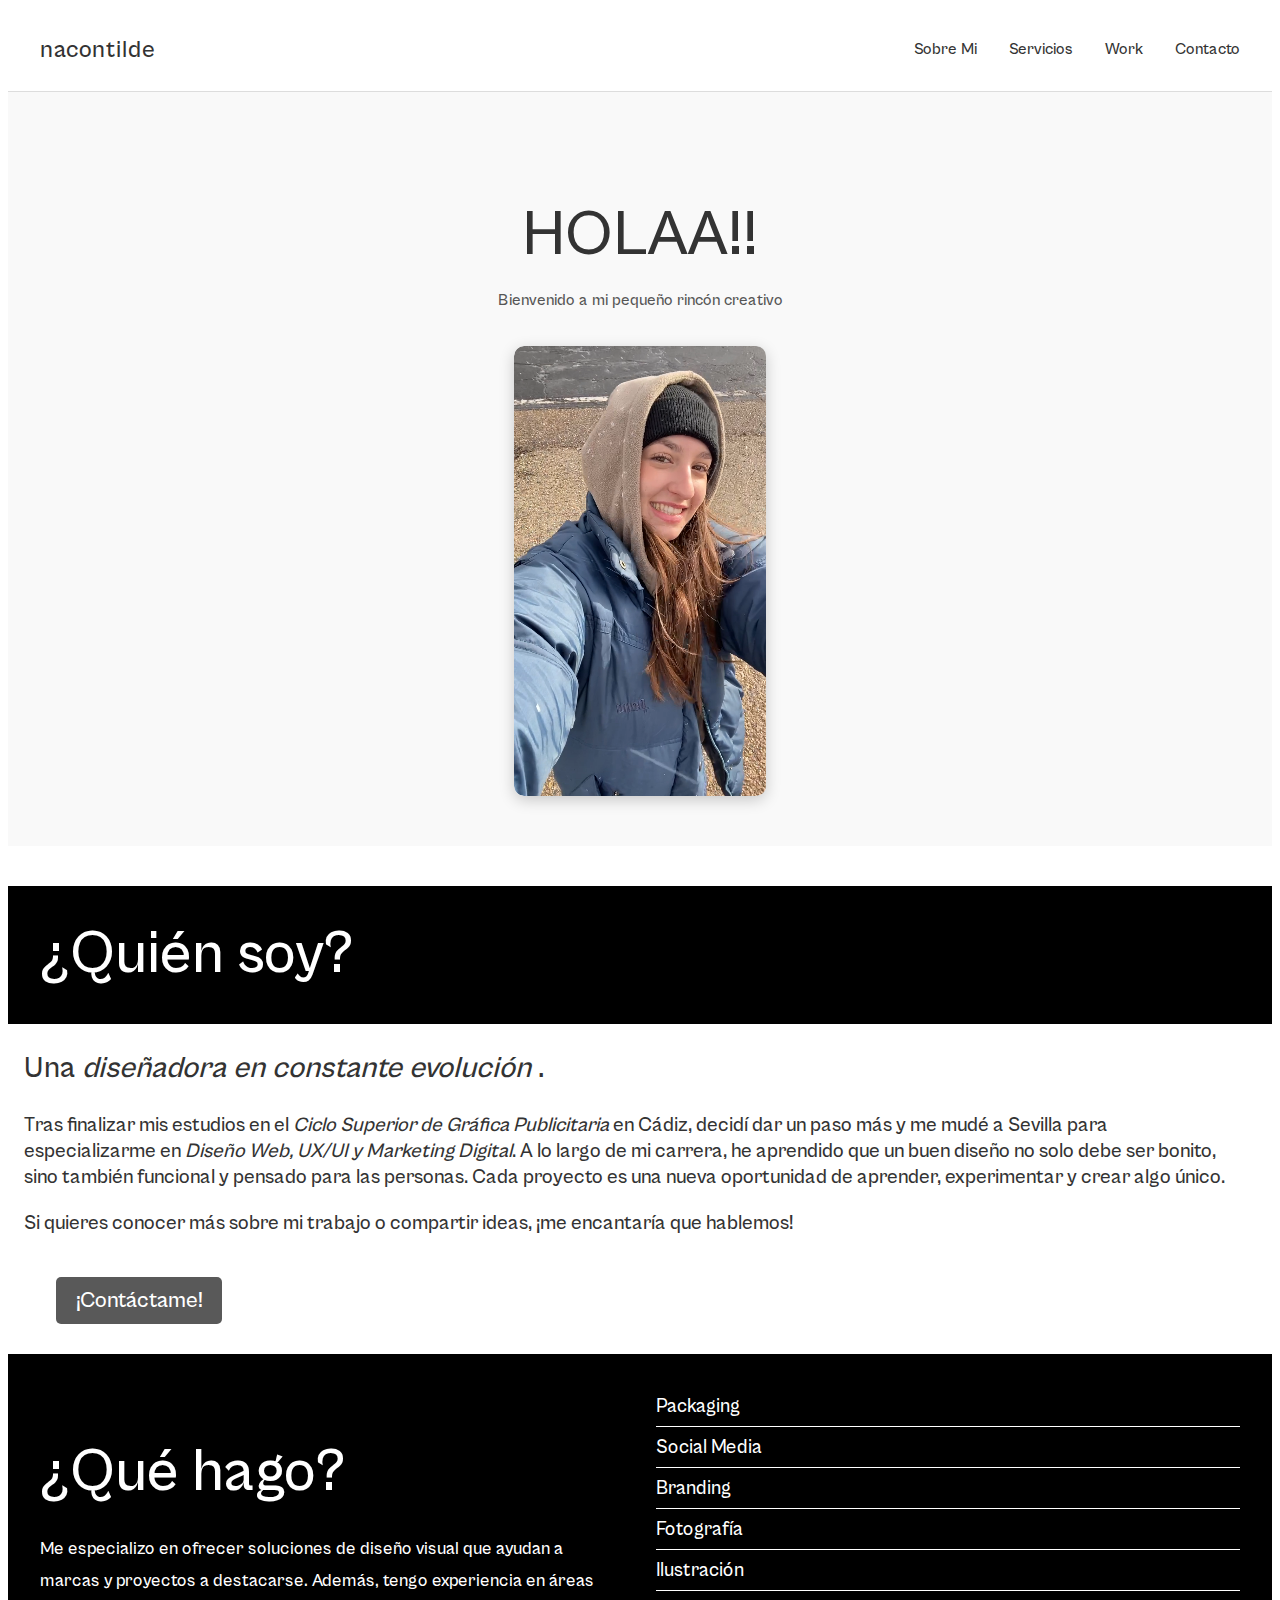
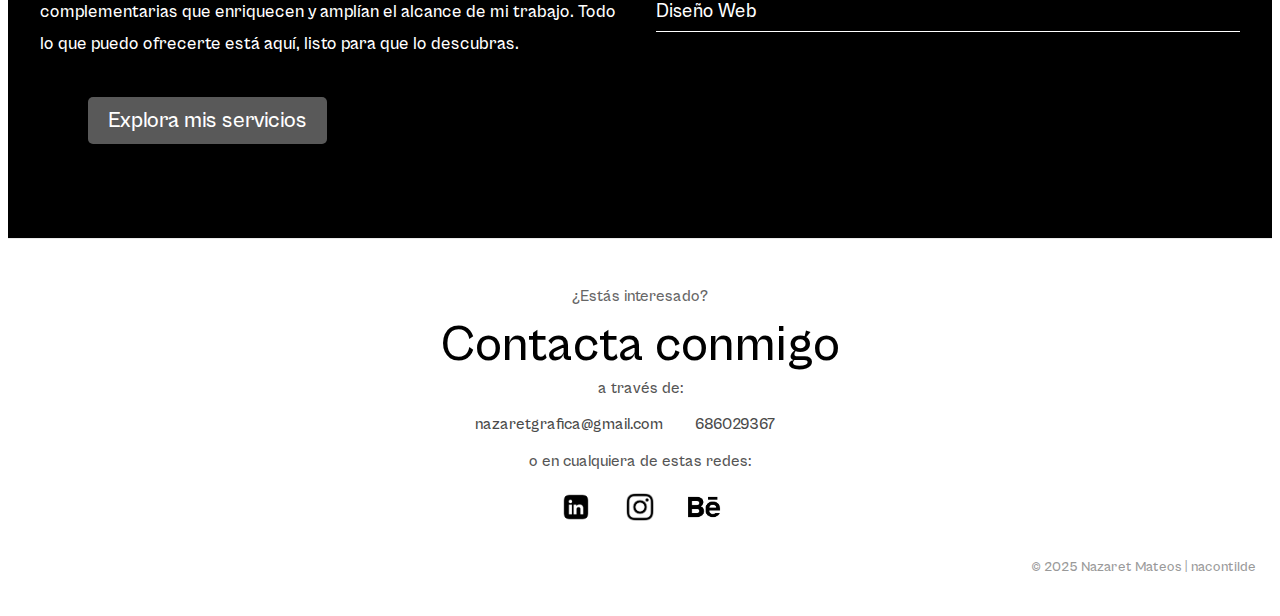
==== Portfolio/About.html @ 20e530ae "guardar" ====
<!DOCTYPE html>
<html lang="en">

<head>
  <meta charset="UTF-8">
  <meta name="viewport" content="width=device-width, initial-scale=1.0">
  <title>Porfolio</title>
  <script defer src="portfolio.js"></script>
  <link rel="stylesheet" href="portfolio.css">
</head>

<body>
  <!-- HEADER -->
  <header class="header">
    <div class="header__container">

      <div class="header__logo-container">
        <a href="index.html" class="header__logo">nacontilde</a>
      </div>


      <nav class="header__nav">
        <ul class="header__menu">
          <li class="header__menu-item"><a href="About.html" class="header__menu-link">Sobre Mi</a></li>


          <li class="header__menu-item header__menu-item--dropdown">
            <a href="Servicios.html" class="header__menu-link">Servicios</a>
            <ul class="header__submenu">
              <li class="header__submenu-item"><a href="Fotografia.html" class="header__submenu-link">Fotografía</a>
              </li>
              <li class="header__submenu-item"><a href="Packaging.html" class="header__submenu-link">Packaging</a></li>
              <li class="header__submenu-item"><a href="SM.html" class="header__submenu-link">Social
                  Media</a></li>
              <li class="header__submenu-item"><a href="Branding.html" class="header__submenu-link">Branding</a></li>
            </ul>
          </li>

          <li class="header__menu-item"><a href="Work.html" class="header__menu-link">Work</a></li>
          <li class="header__menu-item"><a href="Contacto.html" class="header__menu-link">Contacto</a></li>
        </ul>
      </nav>
    </div>
  </header>


  <!--CUERPO-->
  <section class="about-me">
    <div class="about-me__content">
      <h2 class="about-me__title">HOLAA!!</h2>
      <p class="about-me__description">
        Bienvenido a mi pequeño rincón creativo
      </p>
    </div>
    <div class="about-me__video">
      <video class="about-me__video-element" autoplay muted loop playsinline>
        <source src="nazaret.mp4" type="video/mp4">
      </video>
    </div>
  </section>
  



  <section class="about">
    <h1 class="about__title">¿Quién soy?</h1>
    <h2 class="about__subtitle">Una <i>diseñadora en constante evolución</i> .</h2>
    <p class="about__text"> Tras finalizar mis estudios en el <i>Ciclo Superior de Gráfica Publicitaria</i> en Cádiz, decidí dar un paso más y me mudé a Sevilla para especializarme en <i>Diseño Web, UX/UI y Marketing Digital</i>.  A lo largo de mi carrera, he aprendido que un buen diseño no solo debe ser bonito, sino también funcional y pensado para las personas. Cada proyecto es una nueva oportunidad de aprender, experimentar y crear algo único. </p>
    <p class="about__text"> Si quieres conocer más sobre mi trabajo o compartir ideas, ¡me encantaría que hablemos!</p>
     <!-- Botón real -->
     <button class="contacto-boton" onclick="window.location.href='Contacto.html'">¡Contáctame!</button>
</section>


<section class="what-i-do">
  <div class="what-i-do__content">
    <h2 class="what-i-do__title"> ¿Qué hago?</h2>
    <div class="what-i-do__description">
      <p class="what-i-do__text">
        Me especializo en ofrecer soluciones de diseño visual que ayudan a marcas y proyectos a destacarse. Además, tengo experiencia en áreas complementarias que enriquecen y amplían el alcance de mi trabajo. Todo lo que puedo ofrecerte está aquí, listo para que lo descubras.
      </p>
      <!-- Botón real -->
     <button class="contacto-boton" onclick="window.location.href='Servicios.html'">Explora mis servicios</button>
    </div>
  </div>
  <div class="what-i-do__list">
    <ul class="what-i-do__items">
      <li class="what-i-do__item">Packaging</li>
      <li class="what-i-do__item">Social Media</li>
      <li class="what-i-do__item">Branding</li>
      <li class="what-i-do__item">Fotografía</li>
      <li class="what-i-do__item">Ilustración</li>
      <li class="what-i-do__item">Diseño Web</li>
    </ul>
  </div>
</section>



  <!--FOOTER-->
  <footer class="footer">
    <div class="footer__contenido">
      <p class="footer__intro">¿Estás interesado?</p>
      <h2 class="footer__title">Contacta conmigo</h2>
      <p class="footer__text"> a través de:</p>
      <div class="footer__contacto">
        <a href="mailto:nazaretgrafica@gmail.com" class="footer__link">nazaretgrafica@gmail.com</a>
        <p class="footer__link">686029367</p>
      </div>
      <p class="footer__text"> o en cualquiera de estas redes:</p>
      <div class="footer__socials">
        <a href="https://www.linkedin.com/in/nazaretmateos/" class="footer__social" aria-label="LinkedIn"
        target="_blank">
        <img src="fotos/linkedin.png"
            alt="LinkedIn" class="footer__icon">
    </a>
    <a href="https://www.instagram.com/nacontilde/" class="footer__social" aria-label="Instagram"
        target="_blank">
        <img src="fotos/instagram.png"
            alt="Instagram" class="footer__icon">
    </a>
    <a href="https://www.behance.net/nazaretmateosgarcia" class="footer__social" aria-label="Behance"
        target="_blank">
        <img src="fotos/Behance-icon-01.png" alt="Behance"
            class="footer__icon">
    </a>
      </div>
    </div>
    <div class="footer__bottom">
      <p class="footer__copyright">
        © 2025 Nazaret Mateos | nacontilde
      </p>
    </div>
  </footer>
</body>

</html>
---- Portfolio/portfolio.css ----
* {
  box-sizing: border-box;
  font-family: 'Cabinet Grotesk';
}

@font-face {
  font-family: 'Cabinet Grotesk';
  src: url('fuentes/CabinetGrotesk-Variable.ttf');
  font-weight: 500;
  font-style: normal;
}

body {
  background-color: #ffffff;
  color: #333;
}

/* HEADER */
.header {
  background-color: #fff;
  border-bottom: 1px solid #ddd;
  padding: 1rem 2rem;
  position: sticky;
  top: 0;
  z-index: 10;
}

.header__container {
  display: flex;
  justify-content: space-between;
  align-items: center;
}


.header__logo-container {
  display: flex;
  align-items: center;
  gap: 0.5rem;
}

.header__logo-imagen {
  width: 60px;
  height: 60px;
  border-radius: 30px;
}

.header__logo {
  font-size: 1.5rem;
  font-weight: bold;
  text-decoration: none;
  color: #333;
}


.header__menu {
  list-style: none;
  display: flex;
  gap: 2rem;
}

.header__menu-link {
  text-decoration: none;
  color: #333;
  font-size: 1rem;
  transition: color 0.3s;
}

.header__menu-link:hover {
  text-decoration: underline;
}


.header__menu-item--dropdown {
  position: relative;
}

.header__submenu {
  list-style: none;
  position: absolute;
  top: 100%;
  left: 0;
  background-color: #fff;
  border: 1px solid #ddd;
  box-shadow: 0px 4px 6px rgba(0, 0, 0, 0.1);
  display: none;
  flex-direction: column;
  padding: 0.5rem 0;
  z-index: 10;
}

.header__submenu-item {
  padding: 0.5rem 1rem;
}

.header__submenu-link {
  text-decoration: none;
  color: #333;
  font-size: 0.9rem;
  transition: color 0.3s;
}

.header__submenu-link:hover {
  text-decoration: underline;
}

.header__menu-item--dropdown:hover .header__submenu {
  display: flex;
}


@media (max-width: 768px) {
  .header__nav {
    position: absolute;
    top: 100%;
    left: 0;
    width: 100%;
    background-color: #fff;
    border-top: 1px solid #ddd;
    display: none;
    flex-direction: column;
  }

  .header__nav--active {
    display: flex;
  }

  .header__menu {
    flex-direction: column;
    gap: 1rem;
    padding: 1rem;
  }

  .header__menu-link {
    font-size: 1.2rem;
  }

  .header__submenu {
    position: static;
    box-shadow: none;
    border: none;
  }

  .header__submenu-item {
    padding: 0.5rem 0;
  }
}





/* PAG PRINCIPAL */

.intro {
  display: flex;
  flex-direction: column;
  align-items: center;
  justify-content: center;
  text-align: center;
  padding: 2rem;
  position: relative;
  margin-bottom: 8%;
  margin-top: 8%;
}

.intro__principal {
  position: relative;
  z-index: 1;
}

.intro__titulo {
  font-size: 5rem;
  font-weight: bold;
  color: #000000;
  margin: 0;
}

.intro__subtitulo {
  font-size: 2rem;
  color: #555555;
  margin-top: 1rem;
  font-style: italic;
  justify-self: center;
}

.intro__scroll {
  position: static;
  bottom: 10px;
  font-size: 3rem;
  color: #555555;
}


.intro__pregunta {
  flex-grow: 1;
  display: flex;
  flex-direction: column;
  margin-bottom: 8rem;

}

.intro__boton {
  font-size: 20px;
  color: #000000;
  align-self: center;
  padding: 0.8rem 1.5rem;
  border: none;
  border-radius: 5px;
  cursor: pointer;
  transition: background-color 0.3s, transform 0.2s;
}

.intro__botones {
  display: flex;
  justify-content: center;
  gap: 1rem;
}


.intro__boton--yes {
  background-color: #888888;
  color: #fff;
}

.intro__boton--yes:hover {
  background-color: #888888;
}

.intro__boton--no {
  background-color: #FF5722;
  color: #fff;
}

.intro__boton--no:hover {
  background-color: #d84315;
}

.alert-container {
  display: none;

  position: fixed;
  top: 50%;
  left: 50%;
  transform: translate(-50%, -50%);
  background-color: #fff;
  padding: 1.5rem 2rem;
  box-shadow: 0 4px 8px rgba(0, 0, 0, 0.2);
  border-radius: 8px;
  z-index: 1000;
  text-align: center;
  width: 300px;
}

.alert-text {
  font-size: 1rem;
  margin-bottom: 1rem;
}

.alert-close {
  padding: 0.5rem 1rem;
  font-size: 0.9rem;
  background-color: #888888;
  color: #fff;
  border: none;
  border-radius: 5px;
  cursor: pointer;
}

.alert-close:hover {
  background-color: #888888;
}

.alert-overlay {
  display: none;
  position: fixed;
  top: 0;
  left: 0;
  width: 100%;
  height: 100%;
  background-color: rgba(0, 0, 0, 0.5);
  z-index: 999;
}




.metodologia__titulo {
  font-size: 2rem;
  margin-bottom: 20px;
  text-align: center;
}

.metodologia__intro {
  font-size: 1.2rem;
  text-align: center;
  margin-bottom: 40px;
}


.metodologia {
  display: flex;
  flex-direction: row;
  justify-content: space-between;
  align-items: flex-start;
  padding: 2rem;
  background-color: #000000;
  color: #ffffff;
}

.lista {
  flex: 1;
  margin-right: 2rem;
}

.what-i-do__description {
  margin-bottom: 2rem;
}

.what-i-do__text {
  font-size: 1.1rem;
  line-height: 1.8;
  margin-bottom: 1rem;
}

.lista__item {
  font-size: 1.6rem;
  font-weight: normal;
  padding: 0.5rem 0;
  border-bottom: 1px solid #ffffff;
  transition: color 0.3s ease, border-color 0.3s ease;
}

.lista__item p {
  font-size: 1.2rem;

}



.productos {
  display: grid;
  grid-template-columns: repeat(2, 1fr);
  gap: 20px;
  margin: 20px;
  margin-top: 150px;
}

.producto {
  background: rgb(31, 31, 31);
  border-radius: 10px;
  overflow: hidden;
  text-align: center;
  transition: transform 0.2s ease-in-out;
  padding-bottom: 2%;
  padding-left: 0.1%;
  padding-top: 2%;
  padding-right: 0.1%;
  box-shadow: 0px 2px 10px rgba(0, 0, 0, 0.667);
}
.producto:hover {
  transform: scale(1.01);

}

.producto__a {
  text-decoration: none;
  color: rgb(255, 255, 255);
}

.producto__img {
  width: 70%;
  height: auto;
  border-radius: 10px;
}

.producto__h3 {
  font-size: 30px;
  margin: 10px 0 5px 0;
  color: white;
}

.producto__p {
  margin: 0 0 10px 0;
  margin-top: 20px;
  color: white;
}


.click-boton{
  display: inline-block;
  padding: 10px 20px;
  margin-top: 15px;
  background-color: #ffffff;
  color: rgb(0, 0, 0);
  border: none;
  border-radius: 5px;
  cursor: pointer;
  font-size: 16px;
  text-align: center;
}

.click-boton:hover {
  background-color: #e0e0e0;
}








/* SOBRE MI */


.about-me {
  display: flex;
  flex-direction: column;
  align-items: center;
  text-align: center;
  padding: 50px 20px;
  gap: 20px;
  background-color: #f9f9f9;
}

.about-me__content {
  max-width: 600px;
}

.about-me__title {
  font-size: 4rem;
  margin-bottom: 10px;
  color: #333;
  transform: translate3d(0px, -50%, 0px) scale3d(0.8, 0.8, 1);
  transform-style: preserve-3d;
  opacity: 0;
  transition: transform 1s ease, opacity 1s ease;
}
.about-me__title--visible {
  transform: translate3d(0px, 0%, 0px) scale3d(1, 1, 1);
  opacity: 1;
}

.about-me__description {
  font-size: 1rem;
  color: #555;
}

.about-me__video {
  position: relative;
  width: 100%;
  max-width: 252px;
  height: 450px;
  overflow: hidden;
  border-radius: 10px;
  box-shadow: 0px 4px 15px rgba(0, 0, 0, 0.2);
}

.about-me__video-element {
  position: absolute;
  top: 0;
  left: 0;
  height: 100%;
  object-fit: cover;
  border-radius: 10px;
}







.about {

  text-align: left;

}

.about__title {
  font-size: 60px;
  margin-bottom: 1px;
  padding: 2rem;
  background-color: #000000;
  color: #ffffff;
}

.about__subtitle {
  margin-left: 1rem;
  font-weight: 500;
  line-height: 130%;
  font-size: 30px;
  

}

.about__text {
  margin-left: 1rem;
  font-weight: 500;
  line-height: 130%;
  font-size: 20px;
  margin-right: 2rem;

}


.contacto-boton {
  margin-left: 3rem;
  display: inline-block;
  padding: 10px 20px;
  margin-top: 20px;
  background-color: #595959;
  color: white;
  text-align: center;
  border: none;
  border-radius: 5px;
  font-size: 22px;
  text-decoration: none;
  cursor: pointer;
  transition: background-color 0.3s ease;
  margin-bottom: 30px;
}

.contacto-boton:hover {
  background-color: #2f2f2f;
}

/* Contenedor principal */
.what-i-do {
  display: flex;
  flex-direction: row;
  justify-content: space-between;
  align-items: flex-start;
  padding: 2rem;
  background-color: #000000;
  color: #ffffff;
}

.what-i-do__content {
  flex: 1;
  margin-right: 2rem;
}

.what-i-do__title {
  font-size: 60px;
  font-weight: bold;
  display: flex;
  align-items: center;
  margin-bottom: 1.5rem;
}


.what-i-do__description {
  margin-bottom: 2rem;
}

.what-i-do__text {
  font-size: 1.1rem;
  line-height: 1.8;
  margin-bottom: 1rem;
}

.what-i-do__text strong {
  font-weight: bold;
}

.what-i-do__list {
  flex: 1;
}

.what-i-do__items {
  list-style: none;
  padding: 0;
  margin: 0;
}

.what-i-do__item {
  font-size: 1.2rem;
  font-weight: normal;
  padding: 0.5rem 0;
  border-bottom: 1px solid #ffffff;
  transition: color 0.3s ease, border-color 0.3s ease;
}





/* SERVICIOS */
.titulo__servicios {
  margin-left: 3rem;
  font-size: 60px;

}

.servicios {
  display: flex;
  align-items: flex-start;
  gap: 2rem;
  padding: 2rem;
}

.servicios__titulos {
  flex: 1;
}

.servicios__link {
  text-decoration: none;
}

.servicios__titulo {
  font-size: 1.8rem;
  color: #000000;
  margin-bottom: 5rem;
  margin-left: 8rem;
  cursor: pointer;
  transition: color 0.2s;
}

.servicios__titulo:hover {
  color: #888888;
  text-decoration: underline;
}

.servicios__imagen {
  flex: 1;
  display: flex;
  justify-content: center;
  align-items: center;

}

.servicios__imagen-content {
  max-width: 100%;
  max-height: 500px;
  object-fit: cover;
  transition: opacity 0.1s;
  border-radius: 20px;
  margin-right: 150px;
  box-shadow: 0px 2px 10px rgba(0, 0, 0, 0.667);
}


/* FOTOGRAFIA */

.fotografia {

  text-align: left;

}

.fotografia__title {
  font-size: 60px;
  margin-left: 1rem;
  color: #333;
  margin-bottom: 1px;
}

.fotografia__subtitle {
  margin-left: 1rem;

}

.fotografia__text {
  margin-left: 1rem;
}

.fotografia__grid {
  display: grid;
  grid-template-columns: repeat(4, 1fr);
  gap: 1rem;
  justify-content: start;

}


.fotografia__item {
  position: relative;
  overflow: hidden;
}


.fotografia__imagen {
  width: 100%;
  height: 100%;
  display: block;
  object-fit: cover;
  transition: transform 0.3s ease, box-shadow 0.3s ease;
  cursor: pointer;
}

.fotografia__imagen:hover {
  transform: scale(1.05);
  box-shadow: 0 8px 15px rgba(0, 0, 0, 0.2);
}

.fotografia__item:nth-child(2n) .fotografia__imagen {
  grid-row: span 2;
}

.fotografia__item:nth-child(3n) .fotografia__imagen {
  grid-column: span 2;
}






/* PACKAGING */






/* SOCIAL MEDIA */
#emociones {
  width: 80%;
  margin: auto;
  overflow: hidden;
}

.emociones-container {
  display: flex;
  transition: transform 0.5s ease-in-out;
}

.emociones-item {
  min-width: 90%;
  box-sizing: border-box;
}

.emociones-item img {
  width: 50%;
  display: block;
  place-self: center;

}

.emociones-navigation {
  display: flex;
  justify-content: space-between;
  position: relative;
  top: -50px;
}

.nav-button {
  background-color: #000000;
  color: white;
  border: none;
  padding: 6px 10px;
  cursor: pointer;
  border-radius: 5px;
}

.nav-button:hover {
background-color: #2d2d2d;
}















/* BRANDING */
.branding {
  margin: 2rem;
  padding: 1rem;
  background-color: #f9f9f9;
  border-radius: 8px;
}

.branding__title {
  font-size: 2rem;
  color: #333;
  margin-bottom: 1rem;
}

.branding__list {
  list-style-type: none;
  padding: 0;
  margin: 0;
}

.branding__item {
  font-size: 1.2rem;
  color: #555;
  padding: 0.5rem 0;
  border-bottom: 1px solid #ddd;
  transition: color 0.2s ease;
}

.branding__item:last-child {
  border-bottom: none;
}



/* WORK */

.work {
  padding: 40px;
  text-align: center;
  background-color: #ffffff;
}

.work__gallery {
  display: flex;
  flex-direction: column; 
  align-items: center; 
  gap: 0; 
}


.work__item {
  display: flex;
  align-items: center;
  justify-content: flex-start;
  width: 100%; 
  max-width: 900px; 
  margin-bottom: 20px; 
  overflow: hidden;
  cursor: pointer;
  transition: transform 0.3s ease, box-shadow 0.3s ease;
}


.work__item:nth-child(odd) {
  justify-content: flex-start; 
}

.work__item:nth-child(even) {
  justify-content: flex-end; 
}

.work__item:hover {
  transform: scale(0.98); 
}

.work__image {
  width: 100%;
  max-width: 400px;
  height: auto;
  object-fit: cover;
  border-radius: 10px;
  transition: transform 0.3s ease, opacity 0.3s ease;
}

.work__item:hover .work__image {
  transform: scale(1.05);
  opacity: 0.9;
}


.work {
  padding: 40px;
  text-align: center;
}

.work__gallery {
  display: flex;
  flex-direction: column; 
  align-items: center; 
  gap: 0; 
}


.work__item {
  display: flex;
  align-items: center;
  justify-content: flex-start; 
  width: 100%; 
  max-width: 900px; 
  margin-bottom: 20px; 
  overflow: hidden;
  cursor: pointer;
  transition: transform 0.3s ease, box-shadow 0.3s ease;
}

.work__item:nth-child(odd) {
  justify-content: flex-start; 
}

.work__item:nth-child(even) {
  justify-content: flex-end; 
}

.work__item:hover {
  transform: scale(0.98); 
}

.work__image {
  width: 100%;
  max-width: 400px;
  height: auto;
  object-fit: cover;
  border-radius: 10px;
  transition: transform 0.3s ease, opacity 0.3s ease;
}


.work__item:hover .work__image {
  transform: scale(1.05);
  opacity: 0.9;
}


.modal {
  display: none; 
  position: fixed;
  top: 0;
  left: 0;
  width: 100%;
  height: 100%;
  background-color: rgba(0, 0, 0, 0.8);
  justify-content: center;
  align-items: center;
  z-index: 1000;
}

.modal__content {
  max-width: 90%;
  max-height: 90%;
  text-align: center;
  background-color: white;
  padding: 20px;
  border-radius: 10px;
}

.modal__image {
  max-width: 100%;
  max-height: 70vh;
  object-fit: contain;
  border-radius: 10px;
  margin-bottom: 20px;
}

.modal__description {
  margin-top: 15px;
  font-size: 1rem;
  color: #333;
}

.modal:hover {
  cursor: pointer;
}

.modal__close-button {
  position: absolute;
  top: 10px;
  right: 10px;
  background-color: #000000;
  color: white;
  border: none;
  border-radius: 5px;
  padding: 15px 20px;
  font-size: 16px;
  cursor: pointer;
  transition: background-color 0.3s ease;
}

.modal__close-button:hover {
  background-color: #2e2e2e;
}











/* FORMULARIO-CONTACTO */
.formulario__h1 {
  font-size: 90px;
  font-weight: bolder;
  margin-left: 30px;
}

.contact {
  background-color: #000;
  color: #fff;
  padding: 2rem;
}


.contact__form {
  max-width: 600px;
  margin: 0 auto;
  display: flex;
  flex-direction: column;
  gap: 1.5rem;
}


.contact__group {
  display: flex;
  flex-direction: column;
  gap: 0.5rem;
}

.contact__label {
  font-size: 1rem;
}

.contact__input,
.contact__textarea {
  background-color: #b9b9b935;
  color: #000000;
  border: 1px solid #333;
  padding: 0.8rem;
  font-size: 1rem;
  border-radius: 4px;
  outline: none;
  transition: border-color 0.3s ease;
}

.contact__input::placeholder,
.contact__textarea::placeholder {
  color: #ffffff60;
}

.contact__input:focus,
.contact__textarea:focus {
  border-color: #888888;
}

.contact__textarea {
  resize: none;
  height: 100px;
}


.contact__button {
  background-color: #333;
  color: #fff;
  border: none;
  padding: 0.8rem 1.5rem;
  font-size: 1rem;
  border-radius: 4px;
  cursor: pointer;
  transition: background-color 0.3s ease;
}

.contact__button:hover {
  background-color: #444;
}

.contact__button:active {
  background-color: #555;
}






/* FOOTER */
.footer {
  background-color: #fff;
  color: #333;
  padding: 2rem 1rem;
  text-align: center;
  border-top: 1px solid #eaeaea;

}

.footer__contenido {
  max-width: 800px;
  margin: 0 auto;
}

.footer__intro {
  font-family: 'Cabinet Grotesk', sans-serif;
  font-size: 1rem;
  margin-bottom: 0.5rem;
  color: #666;
}

.footer__title {
  font-family: 'Cabinet Grotesk', sans-serif;
  font-size: 50px;
  font-weight: bolder;
  margin-bottom: 1px;
  margin-top: 2px;
  color: #000;
}

.footer__text {
  font-size: 1rem;
  color: #555;
  margin-bottom: 1px;
  margin-top: 2px;
}

.footer__contacto {
  display: flex;
  justify-content: center;
  align-items: center;
  gap: 2rem;
  margin-right: 30px;

}

.footer__link {
  font-size: 1rem;
  color: #4a4a4a;
  text-decoration: none;
  transition: color 0.3s ease;

}

.footer__link:hover {
  color: #888888;

}

.footer__socials {
  display: flex;
  justify-content: center;
  gap: 1.5rem;
  margin-bottom: 2rem;
}

.footer__social {
  display: inline-block;
  width: 40px;
  height: 40px;
  margin-top: 15px;
}

.footer__icon {
  width: 100%;
  height: 100%;
  object-fit: cover;
  transition: transform 0.3s ease;
}

.footer__social:hover .footer__icon {
  transform: scale(1.1);
}

.footer__bottom {
  font-size: 0.875rem;
  color: #999;
  margin-top: 1rem;
}

.footer__copyright {
  margin: 0;
  text-align: right;
}
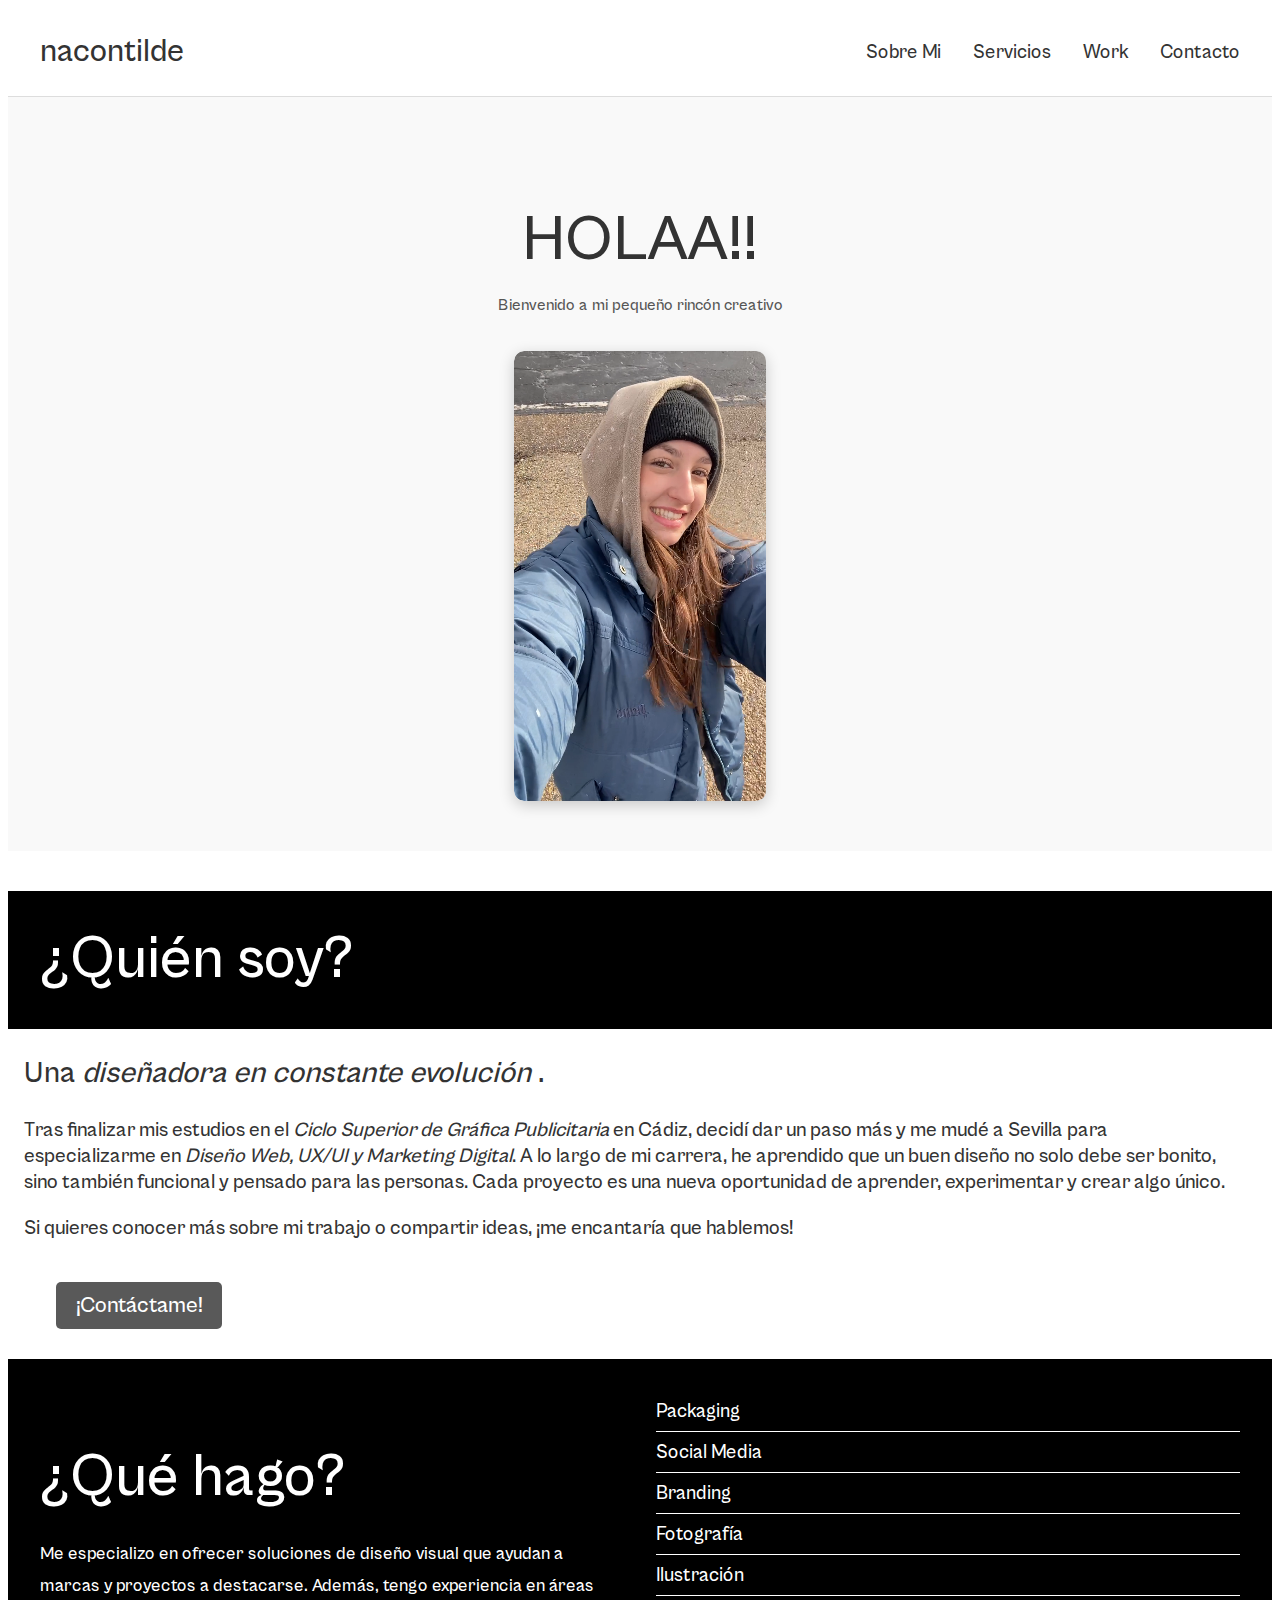
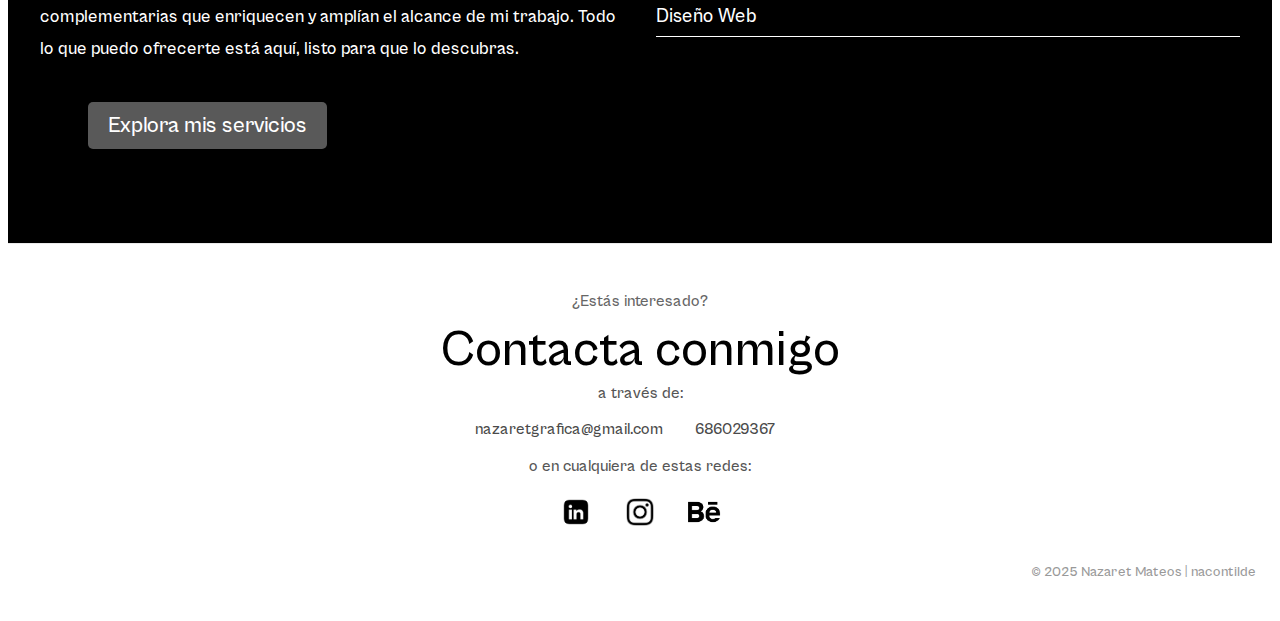
==== commit 8c721023: "guardar" ====
--- a/Portfolio/About.html
+++ b/Portfolio/About.html
@@ -18,7 +18,7 @@
         <a href="index.html" class="header__logo">nacontilde</a>
       </div>
 
-
+      <button class="header__toggle" aria-label="Abrir menú">☰</button>
       <nav class="header__nav">
         <ul class="header__menu">
           <li class="header__menu-item"><a href="About.html" class="header__menu-link">Sobre Mi</a></li>
--- a/Portfolio/portfolio.css
+++ b/Portfolio/portfolio.css
@@ -14,6 +14,7 @@
   background-color: #ffffff;
   color: #333;
 }
+
 
 /* HEADER */
 .header {
@@ -31,7 +32,6 @@
   align-items: center;
 }
 
-
 .header__logo-container {
   display: flex;
   align-items: center;
@@ -51,7 +51,6 @@
   color: #333;
 }
 
-
 .header__menu {
   list-style: none;
   display: flex;
@@ -68,7 +67,6 @@
 .header__menu-link:hover {
   text-decoration: underline;
 }
-
 
 .header__menu-item--dropdown {
   position: relative;
@@ -107,41 +105,104 @@
   display: flex;
 }
 
-
+/* Boton hamburguesa */
+.header__toggle {
+  display: none;
+  background: none;
+  border: none;
+  font-size: 2rem;
+  cursor: pointer;
+  color: #333;
+}
+
+@media (max-width: 768px) {
+  .header__toggle {
+    display: block;
+  }
+}
+
+/* Media queries HEADER */
+
+/* Pantallas grandes (1200px y superiores) */
+@media (min-width: 1200px) {
+  .header__logo {
+    font-size: 2rem;
+  }
+
+  .header__menu-link {
+    font-size: 1.2rem;
+  }
+}
+
+/* Tablets (768px a 1199px) */
+@media (max-width: 1199px) {
+  .header__menu {
+    gap: 1.5rem;
+  }
+
+  .header__menu-link {
+    font-size: 1rem;
+  }
+
+  .header__submenu {
+    position: static;
+    box-shadow: none;
+    border: none;
+    padding: 0.5rem;
+  }
+
+  .header__submenu-item {
+    padding: 0.5rem 0;
+  }
+}
+
+/* Dispositivos móviles (menores a 768px) */
 @media (max-width: 768px) {
   .header__nav {
+    display: none;
+  }
+
+  .header__nav--active {
+    display: flex;
+    flex-direction: column;
+    background-color: #fff;
+    padding: 1rem;
+    gap: 1rem;
     position: absolute;
     top: 100%;
     left: 0;
     width: 100%;
-    background-color: #fff;
-    border-top: 1px solid #ddd;
-    display: none;
-    flex-direction: column;
-  }
-
-  .header__nav--active {
-    display: flex;
+    z-index: 10;
   }
 
   .header__menu {
-    flex-direction: column;
     gap: 1rem;
     padding: 1rem;
   }
 
   .header__menu-link {
     font-size: 1.2rem;
-  }
-
-  .header__submenu {
-    position: static;
-    box-shadow: none;
-    border: none;
-  }
-
-  .header__submenu-item {
-    padding: 0.5rem 0;
+
+  }
+}
+
+/* Móviles pequeños (menores a 480px) */
+@media (max-width: 480px) {
+  .header {
+    padding: 0.5rem 1rem;
+  }
+
+  .header__logo {
+    font-size: 1.2rem;
+  }
+
+  .header__menu-link {
+    font-size: 1rem;
+  }
+
+  .header__logo-imagen {
+    width: 40px;
+    height: 40px;
   }
 }
 
@@ -357,6 +418,7 @@
   padding-right: 0.1%;
   box-shadow: 0px 2px 10px rgba(0, 0, 0, 0.667);
 }
+
 .producto:hover {
   transform: scale(1.01);
 
@@ -386,7 +448,7 @@
 }
 
 
-.click-boton{
+.click-boton {
   display: inline-block;
   padding: 10px 20px;
   margin-top: 15px;
@@ -403,6 +465,156 @@
   background-color: #e0e0e0;
 }
 
+/* Media queries PAG PRINCIPAL */
+
+/* Pantallas grandes (1200px y superiores) */
+
+@media (min-width: 1200px) {
+  .intro__titulo {
+    font-size: 6rem;
+  }
+
+  .intro__subtitulo {
+    font-size: 2.5rem;
+  }
+
+  .productos {
+    grid-template-columns: repeat(2, 1fr);
+    /* Tres columnas en pantallas grandes */
+  }
+
+  .metodologia {
+    flex-direction: row;
+    /* Asegura que esté en fila */
+  }
+
+  .lista__item {
+    font-size: 1.8rem;
+  }
+}
+
+/* Tablets (768px - 1199px) */
+@media (max-width: 1199px) and (min-width: 768px) {
+  .intro {
+    padding: 1.5rem;
+    margin-bottom: 6%;
+    margin-top: 6%;
+  }
+
+  .intro__titulo {
+    font-size: 4.5rem;
+  }
+
+  .intro__subtitulo {
+    font-size: 1.8rem;
+  }
+
+  .productos {
+    grid-template-columns: repeat(2, 1fr);
+    /* Mantén dos columnas en tablets */
+    gap: 15px;
+  }
+
+  .producto__img {
+    width: 80%;
+    /* Ajusta la imagen para tablets */
+  }
+
+  .metodologia {
+    flex-direction: column;
+    /* Cambia a columna si hay poco espacio horizontal */
+    padding: 1.5rem;
+  }
+
+  .metodologia__titulo {
+    font-size: 1.8rem;
+  }
+
+  .lista__item {
+    font-size: 1.4rem;
+  }
+}
+
+/* Móviles (480px - 767px) */
+@media (max-width: 767px) and (min-width: 480px) {
+  .intro {
+    padding: 1rem;
+    margin-bottom: 5%;
+    margin-top: 5%;
+  }
+
+  .intro__titulo {
+    font-size: 3.5rem;
+  }
+
+  .intro__subtitulo {
+    font-size: 1.5rem;
+  }
+
+  .productos {
+    grid-template-columns: 1fr; /* Una sola columna en móviles medianos */
+  }
+
+  .producto {
+    padding: 1rem;
+  }
+
+  .metodologia {
+    padding: 1rem;
+  }
+
+  .metodologia__titulo {
+    font-size: 1.6rem;
+  }
+
+  .lista__item {
+    font-size: 1.2rem;
+  }
+}
+
+/* Móviles Pequeños (≤ 479px) */
+@media (max-width: 479px) {
+  .intro {
+    padding: 0.5rem;
+    margin-bottom: 4%;
+    margin-top: 4%;
+  }
+
+  .intro__titulo {
+    font-size: 2.8rem;
+  }
+
+  .intro__subtitulo {
+    font-size: 1.2rem;
+  }
+
+  .productos {
+    grid-template-columns: 1fr; /* Una sola columna en móviles pequeños */
+    gap: 10px;
+  }
+
+  .producto__img {
+    width: 90%; /* Ajusta el tamaño de las imágenes */
+  }
+
+  .metodologia {
+    padding: 0.5rem;
+  }
+
+  .metodologia__titulo {
+    font-size: 1.4rem;
+  }
+
+  .lista__item {
+    font-size: 1rem;
+  }
+
+  .click-boton {
+    font-size: 14px; /* Reduce el tamaño del botón */
+    padding: 8px 16px;
+  }
+}
+
 
 
 
@@ -436,6 +648,7 @@
   opacity: 0;
   transition: transform 1s ease, opacity 1s ease;
 }
+
 .about-me__title--visible {
   transform: translate3d(0px, 0%, 0px) scale3d(1, 1, 1);
   opacity: 1;
@@ -467,10 +680,6 @@
 
 
 
-
-
-
-
 .about {
 
   text-align: left;
@@ -490,7 +699,7 @@
   font-weight: 500;
   line-height: 130%;
   font-size: 30px;
-  
+
 
 }
 
@@ -715,48 +924,73 @@
 
 
 /* SOCIAL MEDIA */
-#emociones {
-  width: 80%;
-  margin: auto;
-  overflow: hidden;
-}
-
-.emociones-container {
-  display: flex;
+
+#slider {
+  width: 30%; /* Ocupa el 80% del ancho de la pantalla */
+  max-width: 2000px; /* Limita el ancho máximo al tamaño de las imágenes */
+  position: relative;
+}
+
+/* Contenedor de las imágenes (slider) */
+.slider-container {
+  display: flex; /* Coloca las imágenes en línea horizontal */
   transition: transform 0.5s ease-in-out;
-}
-
-.emociones-item {
-  min-width: 90%;
+  width: 100%; /* Asegura que ocupe todo el ancho del contenedor principal */
+  height: 100%; /* Asegura que mantenga la misma altura que el contenedor principal */
+}
+
+/* Cada slide (imagen individual) */
+.slider-item {
+  flex: 0 0 100%; /* Cada slide ocupa exactamente el 100% del ancho del contenedor */
+  height: 100%; /* Cada slide tiene la misma altura que el contenedor principal */
   box-sizing: border-box;
 }
 
-.emociones-item img {
-  width: 50%;
+/* Imágenes dentro de los slides */
+.slider-item img {
+  width: 100%; /* Ajusta la imagen al ancho del slide */
+  height: 100%; /* Ajusta la imagen a la altura del slide */
+  object-fit: cover; /* Recorta o escala proporcionalmente para llenar el espacio */
   display: block;
-  place-self: center;
-
-}
-
-.emociones-navigation {
+  margin: 0 auto; /* Centra la imagen horizontalmente */
+}
+
+/* Botones de navegación */
+.slider-navigation {
   display: flex;
   justify-content: space-between;
-  position: relative;
-  top: -50px;
+  gap: 1300px;
+  align-items: center; /* Centra los botones verticalmente */
+  position: absolute;
+  top: 50%; /* Coloca los botones en el centro vertical del slider */
+  left: 0;
+  width: 100%;
+  transform: translateY(-50%); /* Asegura el centrado vertical exacto */
+  z-index: 10; /* Asegura que los botones estén sobre las imágenes */
 }
 
 .nav-button {
-  background-color: #000000;
-  color: white;
+  background-color: rgba(255, 255, 255, 0.866);
+  color: rgb(0, 0, 0);
   border: none;
-  padding: 6px 10px;
+  padding: 10px 15px;
   cursor: pointer;
   border-radius: 5px;
 }
 
 .nav-button:hover {
-background-color: #2d2d2d;
-}
+  background-color: rgb(255, 255, 255);
+}
+
+/* Opcional: Asegura que los botones no se superpongan al contenido */
+.nav-button.prev-button {
+  margin-left: 10px; /* Espacio a la izquierda */
+}
+
+.nav-button.next-button {
+  margin-right: 300px; /* Espacio a la derecha */
+}
+
 
 
 
@@ -816,9 +1050,9 @@
 
 .work__gallery {
   display: flex;
-  flex-direction: column; 
-  align-items: center; 
-  gap: 0; 
+  flex-direction: column;
+  align-items: center;
+  gap: 0;
 }
 
 
@@ -826,9 +1060,9 @@
   display: flex;
   align-items: center;
   justify-content: flex-start;
-  width: 100%; 
-  max-width: 900px; 
-  margin-bottom: 20px; 
+  width: 100%;
+  max-width: 900px;
+  margin-bottom: 20px;
   overflow: hidden;
   cursor: pointer;
   transition: transform 0.3s ease, box-shadow 0.3s ease;
@@ -836,15 +1070,15 @@
 
 
 .work__item:nth-child(odd) {
-  justify-content: flex-start; 
+  justify-content: flex-start;
 }
 
 .work__item:nth-child(even) {
-  justify-content: flex-end; 
+  justify-content: flex-end;
 }
 
 .work__item:hover {
-  transform: scale(0.98); 
+  transform: scale(0.98);
 }
 
 .work__image {
@@ -869,34 +1103,34 @@
 
 .work__gallery {
   display: flex;
-  flex-direction: column; 
-  align-items: center; 
-  gap: 0; 
+  flex-direction: column;
+  align-items: center;
+  gap: 0;
 }
 
 
 .work__item {
   display: flex;
   align-items: center;
-  justify-content: flex-start; 
-  width: 100%; 
-  max-width: 900px; 
-  margin-bottom: 20px; 
+  justify-content: flex-start;
+  width: 100%;
+  max-width: 900px;
+  margin-bottom: 20px;
   overflow: hidden;
   cursor: pointer;
   transition: transform 0.3s ease, box-shadow 0.3s ease;
 }
 
 .work__item:nth-child(odd) {
-  justify-content: flex-start; 
+  justify-content: flex-start;
 }
 
 .work__item:nth-child(even) {
-  justify-content: flex-end; 
+  justify-content: flex-end;
 }
 
 .work__item:hover {
-  transform: scale(0.98); 
+  transform: scale(0.98);
 }
 
 .work__image {
@@ -916,7 +1150,7 @@
 
 
 .modal {
-  display: none; 
+  display: none;
   position: fixed;
   top: 0;
   left: 0;
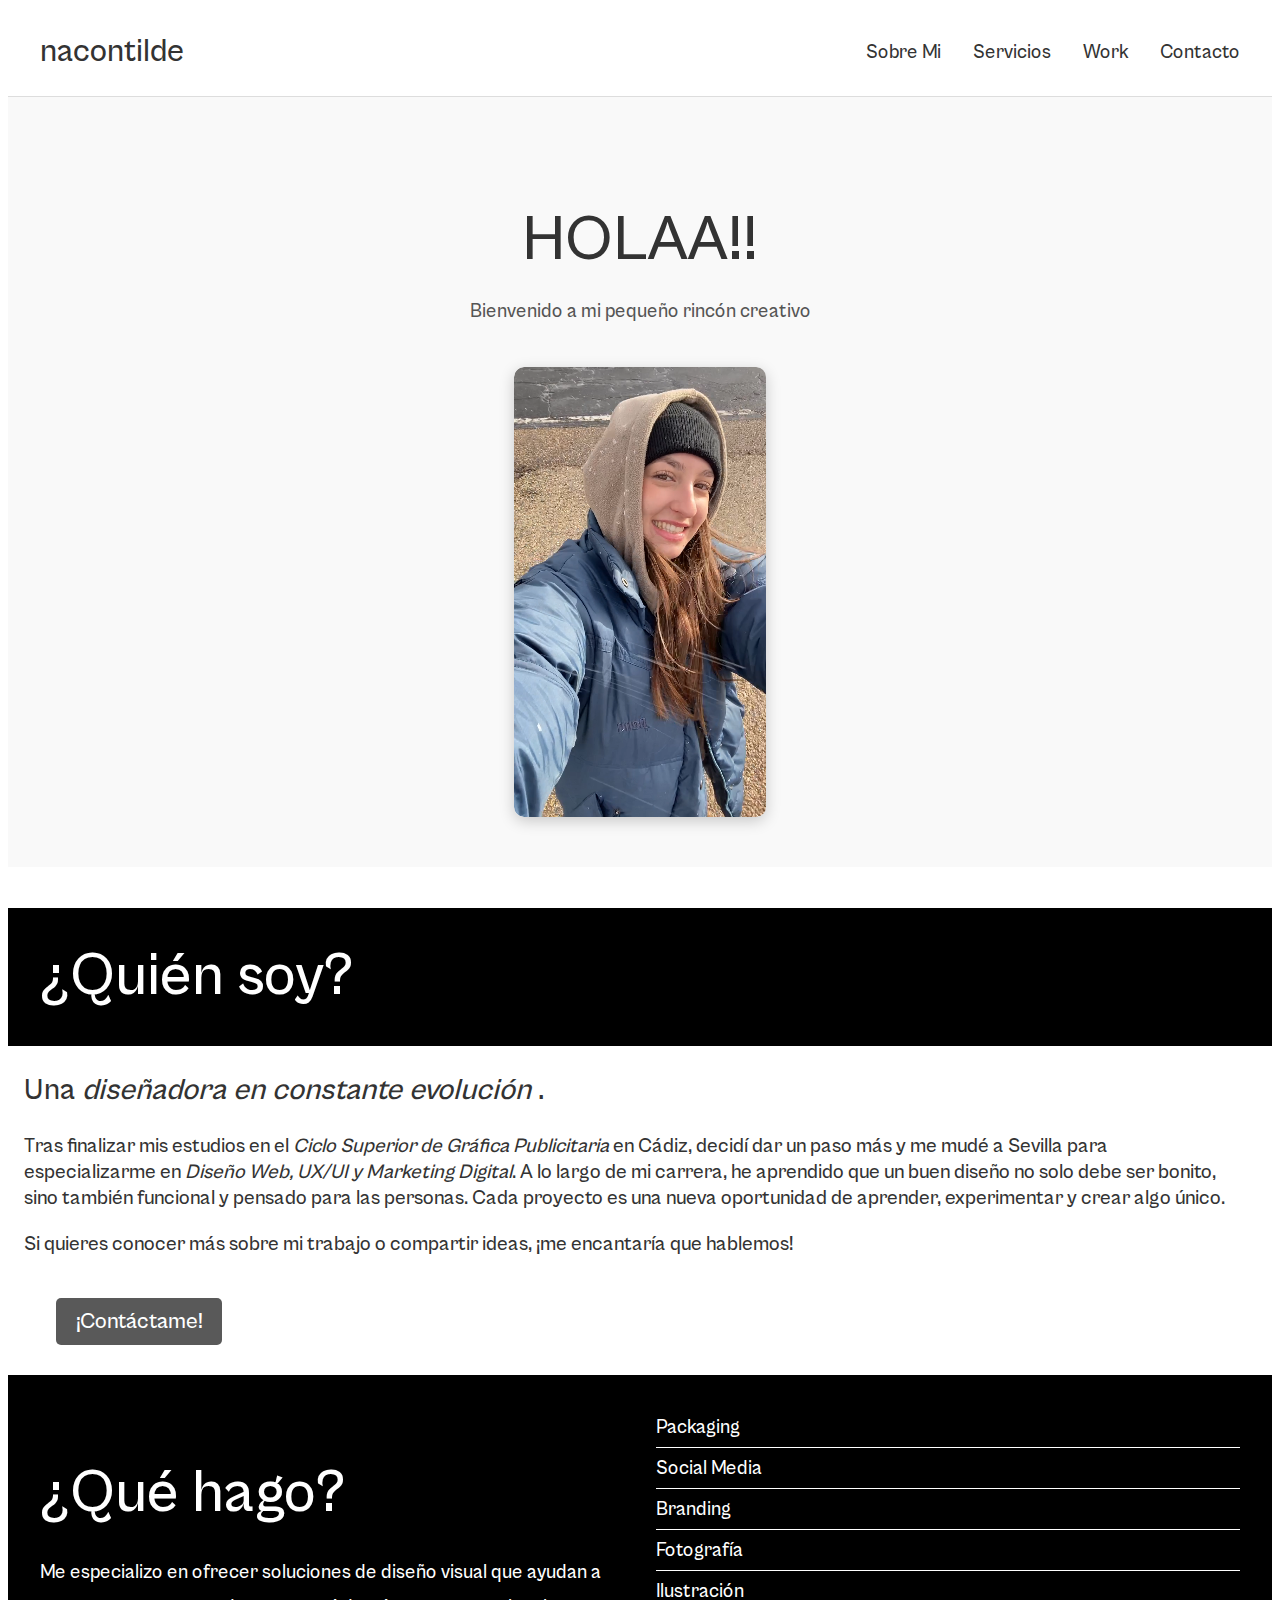
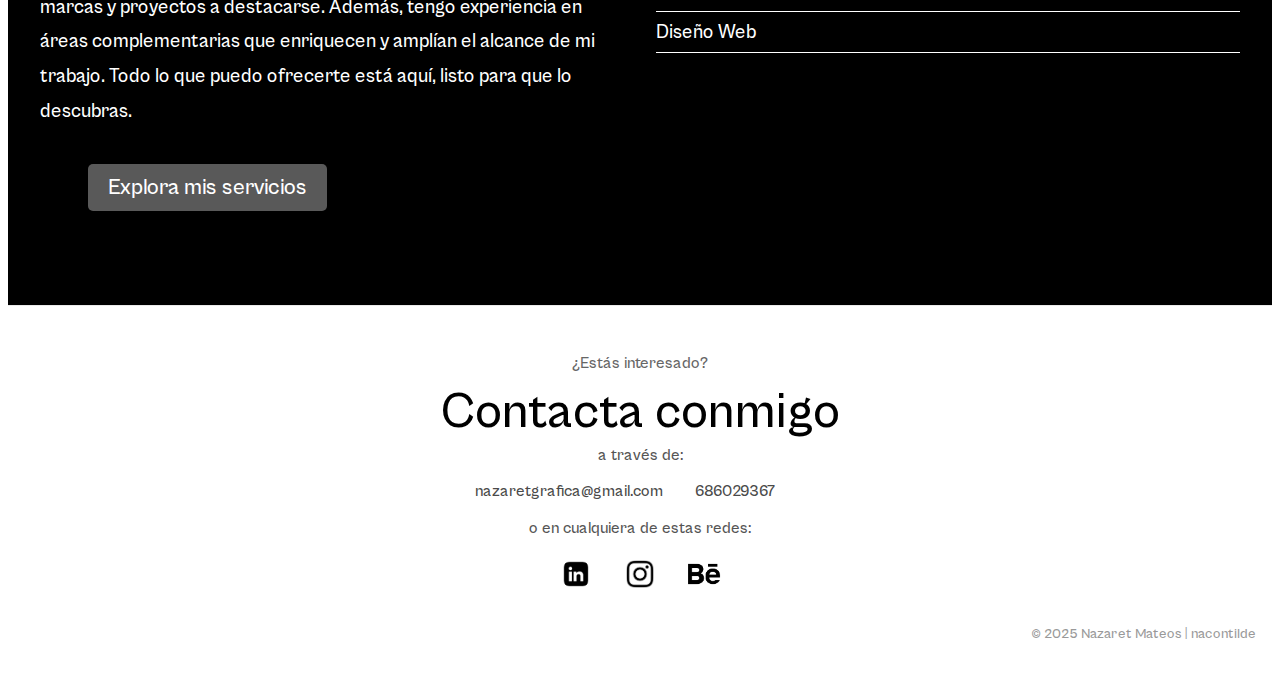
==== commit 56cc57c0: "guardar" ====
--- a/Portfolio/About.html
+++ b/Portfolio/About.html
@@ -72,25 +72,25 @@
 </section>
 
 
-<section class="what-i-do">
-  <div class="what-i-do__content">
-    <h2 class="what-i-do__title"> ¿Qué hago?</h2>
-    <div class="what-i-do__description">
-      <p class="what-i-do__text">
+<section class="dedicar">
+  <div class="dedicar__content">
+    <h2 class="dedicar__titulo"> ¿Qué hago?</h2>
+    <div class="dedicar__description">
+      <p class="dedicar__texto">
         Me especializo en ofrecer soluciones de diseño visual que ayudan a marcas y proyectos a destacarse. Además, tengo experiencia en áreas complementarias que enriquecen y amplían el alcance de mi trabajo. Todo lo que puedo ofrecerte está aquí, listo para que lo descubras.
       </p>
       <!-- Botón real -->
      <button class="contacto-boton" onclick="window.location.href='Servicios.html'">Explora mis servicios</button>
     </div>
   </div>
-  <div class="what-i-do__list">
-    <ul class="what-i-do__items">
-      <li class="what-i-do__item">Packaging</li>
-      <li class="what-i-do__item">Social Media</li>
-      <li class="what-i-do__item">Branding</li>
-      <li class="what-i-do__item">Fotografía</li>
-      <li class="what-i-do__item">Ilustración</li>
-      <li class="what-i-do__item">Diseño Web</li>
+  <div class="dedicar__list">
+    <ul class="dedicar__items">
+      <li class="dedicar__item">Packaging</li>
+      <li class="dedicar__item">Social Media</li>
+      <li class="dedicar__item">Branding</li>
+      <li class="dedicar__item">Fotografía</li>
+      <li class="dedicar__item">Ilustración</li>
+      <li class="dedicar__item">Diseño Web</li>
     </ul>
   </div>
 </section>
--- a/Portfolio/portfolio.css
+++ b/Portfolio/portfolio.css
@@ -23,7 +23,7 @@
   padding: 1rem 2rem;
   position: sticky;
   top: 0;
-  z-index: 10;
+  z-index: 100;
 }
 
 .header__container {
@@ -234,6 +234,18 @@
   font-weight: bold;
   color: #000000;
   margin: 0;
+  animation: zoomIn 1.5s ease forwards;
+  opacity: 0;
+}
+@keyframes zoomIn {
+  from {
+    transform: scale(0.5);
+    opacity: 0;
+  }
+  to {
+    transform: scale(1);
+    opacity: 1;
+  }
 }
 
 .intro__subtitulo {
@@ -249,6 +261,19 @@
   bottom: 10px;
   font-size: 3rem;
   color: #555555;
+  font-size: 2rem;
+  animation: bounce 2s infinite;
+}
+@keyframes bounce {
+  0%, 20%, 50%, 80%, 100% {
+    transform: translateY(0);
+  }
+  40% {
+    transform: translateY(-10px);
+  }
+  60% {
+    transform: translateY(-5px);
+  }
 }
 
 
@@ -279,7 +304,7 @@
 
 
 .intro__boton--yes {
-  background-color: #888888;
+  background-color: #5e5e5e;
   color: #fff;
 }
 
@@ -288,12 +313,12 @@
 }
 
 .intro__boton--no {
-  background-color: #FF5722;
+  background-color: #5e5e5e;;
   color: #fff;
 }
 
 .intro__boton--no:hover {
-  background-color: #d84315;
+  background-color: #888888;
 }
 
 .alert-container {
@@ -339,7 +364,7 @@
   width: 100%;
   height: 100%;
   background-color: rgba(0, 0, 0, 0.5);
-  z-index: 999;
+  z-index: 99;
 }
 
 
@@ -552,7 +577,8 @@
   }
 
   .productos {
-    grid-template-columns: 1fr; /* Una sola columna en móviles medianos */
+    grid-template-columns: 1fr;
+    /* Una sola columna en móviles medianos */
   }
 
   .producto {
@@ -589,12 +615,14 @@
   }
 
   .productos {
-    grid-template-columns: 1fr; /* Una sola columna en móviles pequeños */
+    grid-template-columns: 1fr;
+    /* Una sola columna en móviles pequeños */
     gap: 10px;
   }
 
   .producto__img {
-    width: 90%; /* Ajusta el tamaño de las imágenes */
+    width: 90%;
+    /* Ajusta el tamaño de las imágenes */
   }
 
   .metodologia {
@@ -610,7 +638,8 @@
   }
 
   .click-boton {
-    font-size: 14px; /* Reduce el tamaño del botón */
+    font-size: 14px;
+    /* Reduce el tamaño del botón */
     padding: 8px 16px;
   }
 }
@@ -657,6 +686,15 @@
 .about-me__description {
   font-size: 1rem;
   color: #555;
+  animation: typing 4s steps(30, end), blink 0.5s step-end infinite alternate;
+}
+@keyframes typing {
+  from { width: 0; }
+  to { width: 100%; }
+}
+
+@keyframes blink {
+  50% { border-color: transparent; }
 }
 
 .about-me__video {
@@ -677,8 +715,6 @@
   object-fit: cover;
   border-radius: 10px;
 }
-
-
 
 .about {
 
@@ -734,8 +770,8 @@
   background-color: #2f2f2f;
 }
 
-/* Contenedor principal */
-.what-i-do {
+
+.dedicar {
   display: flex;
   flex-direction: row;
   justify-content: space-between;
@@ -745,12 +781,12 @@
   color: #ffffff;
 }
 
-.what-i-do__content {
+.dedicar__content {
   flex: 1;
   margin-right: 2rem;
 }
 
-.what-i-do__title {
+.dedicar__titulo {
   font-size: 60px;
   font-weight: bold;
   display: flex;
@@ -758,37 +794,202 @@
   margin-bottom: 1.5rem;
 }
 
-
-.what-i-do__description {
+.dedicar__description {
   margin-bottom: 2rem;
 }
 
-.what-i-do__text {
+.dedicar__texto {
   font-size: 1.1rem;
   line-height: 1.8;
   margin-bottom: 1rem;
 }
 
-.what-i-do__text strong {
+.dedicar__text strong {
   font-weight: bold;
 }
 
-.what-i-do__list {
+.dedicar__list {
   flex: 1;
 }
 
-.what-i-do__items {
+.dedicar__items {
   list-style: none;
   padding: 0;
   margin: 0;
 }
 
-.what-i-do__item {
+.dedicar__item {
   font-size: 1.2rem;
   font-weight: normal;
   padding: 0.5rem 0;
   border-bottom: 1px solid #ffffff;
   transition: color 0.3s ease, border-color 0.3s ease;
+}
+
+/* Para pantallas pequeñas (móviles, menos de 768px) */
+@media (max-width: 768px) {
+  .about-me {
+    padding: 30px 15px;
+    gap: 15px;
+  }
+
+  .about-me__content {
+    max-width: 100%;
+  }
+
+  .about-me__title {
+    font-size: 2.5rem;
+  }
+
+  .about-me__description {
+    font-size: 0.9rem;
+  }
+
+
+  .about__title {
+    font-size: 40px;
+    padding: 1.5rem;
+  }
+
+  .about__subtitle {
+    font-size: 20px;
+    margin-left: 0;
+  }
+
+  .about__text {
+    font-size: 16px;
+    margin-left: 0;
+    margin-right: 1rem;
+  }
+
+  .contacto-boton {
+    margin-left: 0;
+    font-size: 18px;
+    padding: 8px 16px;
+  }
+
+  .dedicar {
+    flex-direction: column;
+    padding: 1.5rem;
+  }
+
+  .dedicar__content {
+    margin-right: 0;
+    margin-bottom: 1rem;
+  }
+
+  .dedicar__titulo {
+    font-size: 40px;
+  }
+
+  .dedicar__texto {
+    font-size: 1rem;
+  }
+
+  .dedicar__item {
+    font-size: 1rem;
+  }
+}
+
+/* Para pantallas medianas (tabletas, entre 768px y 1024px) */
+@media (min-width: 769px) and (max-width: 1024px) {
+  .about-me {
+    padding: 40px 20px;
+    gap: 20px;
+  }
+
+  .about-me__title {
+    font-size: 3rem;
+  }
+
+  .about-me__description {
+    font-size: 1rem;
+  }
+
+
+
+  .about__title {
+    font-size: 50px;
+    padding: 1.8rem;
+  }
+
+  .about__subtitle {
+    font-size: 25px;
+  }
+
+  .about__text {
+    font-size: 18px;
+  }
+
+  .contacto-boton {
+    font-size: 20px;
+    padding: 10px 18px;
+  }
+
+  .dedicar {
+    flex-direction: column;
+    padding: 2rem;
+  }
+
+  .dedicar__content {
+    margin-bottom: 1rem;
+  }
+
+  .dedicar__titulo {
+    font-size: 50px;
+  }
+
+  .dedicar__texto {
+    font-size: 1rem;
+  }
+
+  .dedicar__item {
+    font-size: 1.1rem;
+  }
+}
+
+/* Para pantallas grandes (más de 1024px, diseño original con ajustes menores si es necesario) */
+@media (min-width: 1025px) {
+  .about-me {
+    padding: 50px 30px;
+    gap: 25px;
+  }
+
+  .about-me__title {
+    font-size: 4rem;
+  }
+
+  .about-me__description {
+    font-size: 1.2rem;
+  }
+
+  .about__title {
+    font-size: 60px;
+  }
+
+  .about__subtitle {
+    font-size: 30px;
+  }
+
+  .about__text {
+    font-size: 20px;
+  }
+
+  .contacto-boton {
+    font-size: 22px;
+  }
+
+  .dedicar__titulo {
+    font-size: 60px;
+  }
+
+  .dedicar__texto {
+    font-size: 1.2rem;
+  }
+
+  .dedicar__item {
+    font-size: 1.2rem;
+  }
 }
 
 
@@ -849,20 +1050,195 @@
   box-shadow: 0px 2px 10px rgba(0, 0, 0, 0.667);
 }
 
+/* media queries */
+/* Para pantallas pequeñas (móviles, menos de 768px) */
+@media (max-width: 768px) {
+  .titulo__servicios {
+    margin-left: 1rem;
+    /* Reduce el margen izquierdo */
+    font-size: 40px;
+    /* Reduce el tamaño del título */
+    text-align: center;
+    /* Centra el texto */
+  }
+
+  .servicios {
+    flex-direction: column;
+    /* Cambia a diseño vertical */
+    align-items: center;
+    /* Centra el contenido */
+    gap: 1.5rem;
+    /* Reduce el espacio entre elementos */
+    padding: 1.5rem;
+    /* Ajusta el relleno */
+  }
+
+  .servicios__titulos {
+    width: 100%;
+    /* Ocupa todo el ancho disponible */
+    text-align: center;
+    /* Centra los títulos */
+  }
+
+  .servicios__titulo {
+    font-size: 1.5rem;
+    /* Reduce el tamaño del texto */
+    margin-left: 0;
+    /* Elimina el margen izquierdo */
+    margin-bottom: 2rem;
+    /* Reduce el margen inferior */
+  }
+
+  .servicios__imagen {
+    width: 100%;
+    /* Asegura que la imagen ocupe todo el ancho */
+    justify-content: center;
+    /* Centra la imagen */
+  }
+
+  .servicios__imagen-content {
+    max-width: 90%;
+    /* Ajusta el tamaño máximo de la imagen */
+    max-height: 300px;
+    /* Reduce la altura máxima */
+    margin-right: 0;
+    /* Elimina el margen derecho */
+    border-radius: 10px;
+    /* Reduce el radio de las esquinas */
+  }
+}
+
+/* Para tablets (entre 768px y 1024px) */
+@media (min-width: 769px) and (max-width: 1024px) {
+  .titulo__servicios {
+    margin-left: 2rem;
+    /* Ajusta el margen izquierdo */
+    font-size: 50px;
+    /* Reduce ligeramente el tamaño del título */
+    text-align: center;
+    /* Centra el texto */
+  }
+
+  .servicios {
+    flex-direction: column;
+    /* Cambia a diseño vertical */
+    align-items: center;
+    /* Centra el contenido */
+    gap: 2rem;
+    /* Mantén el espacio entre elementos */
+    padding: 2rem;
+    /* Mantén el relleno */
+  }
+
+  .servicios__titulos {
+    width: 100%;
+    /* Ocupa todo el ancho disponible */
+    text-align: center;
+    /* Centra los títulos */
+  }
+
+  .servicios__titulo {
+    font-size: 1.6rem;
+    /* Ajusta el tamaño del texto */
+    margin-left: 0;
+    /* Elimina el margen izquierdo */
+    margin-bottom: 3rem;
+    /* Ajusta el margen inferior */
+  }
+
+  .servicios__imagen {
+    width: 100%;
+    /* Asegura que la imagen ocupe todo el ancho */
+    justify-content: center;
+    /* Centra la imagen */
+  }
+
+  .servicios__imagen-content {
+    max-width: 80%;
+    /* Ajusta el tamaño máximo de la imagen */
+    max-height: 400px;
+    /* Ajusta la altura máxima */
+    margin-right: 0;
+    /* Elimina el margen derecho */
+    border-radius: 15px;
+    /* Mantén un radio de esquinas intermedio */
+  }
+}
+
+/* Para pantallas grandes (más de 1024px) */
+@media (min-width: 1025px) {
+  .titulo__servicios {
+    margin-left: 3rem;
+    /* Mantén el margen izquierdo original */
+    font-size: 60px;
+    /* Mantén el tamaño original */
+  }
+
+  .servicios {
+    flex-direction: row;
+    /* Mantén el diseño horizontal */
+    align-items: flex-start;
+    /* Mantén la alineación original */
+    gap: 2rem;
+    /* Mantén el espacio original */
+    padding: 2rem;
+    /* Mantén el relleno original */
+  }
+
+  .servicios__titulos {
+    flex: 1;
+    /* Mantén el ancho original */
+    text-align: left;
+    /* Mantén la alineación izquierda */
+  }
+
+  .servicios__titulo {
+    font-size: 1.8rem;
+    /* Mantén el tamaño original */
+    margin-left: 8rem;
+    /* Mantén el margen izquierdo original */
+    margin-bottom: 5rem;
+    /* Mantén el margen inferior original */
+  }
+
+  .servicios__imagen {
+    flex: 1;
+    /* Mantén el ancho original */
+    justify-content: center;
+    /* Mantén la imagen centrada */
+  }
+
+  .servicios__imagen-content {
+    max-width: 100%;
+    /* Mantén el tamaño máximo original */
+    max-height: 500px;
+    /* Mantén la altura máxima original */
+    margin-right: 150px;
+    /* Mantén el margen derecho original */
+    border-radius: 20px;
+    /* Mantén el radio de las esquinas original */
+  }
+}
+
+
+
+
+
+
+
 
 /* FOTOGRAFIA */
 
 .fotografia {
-
   text-align: left;
-
 }
 
 .fotografia__title {
   font-size: 60px;
-  margin-left: 1rem;
-  color: #333;
+  color: #ffffff;
+  background-color: black;
   margin-bottom: 1px;
+  padding: 1rem;
 }
 
 .fotografia__subtitle {
@@ -911,12 +1287,182 @@
   grid-column: span 2;
 }
 
+/* media queries */
+/* Para pantallas pequeñas (móviles, menos de 768px) */
+@media (max-width: 768px) {
+  .fotografia {
+    text-align: center;
+    /* Centra el texto para pantallas pequeñas */
+  }
+
+  .fotografia__title {
+    font-size: 40px;
+    /* Reduce el tamaño del título */
+    padding: 0.8rem;
+    /* Ajusta el relleno */
+  }
+
+  .fotografia__subtitle,
+  .fotografia__text {
+    margin-left: 0;
+    /* Elimina el margen para centrar el contenido */
+    font-size: 16px;
+    /* Ajusta el tamaño del texto */
+  }
+
+  .fotografia__grid {
+    grid-template-columns: 1fr;
+    /* Cambia a una columna */
+    gap: 1rem;
+    /* Mantén el espacio entre los elementos */
+    justify-content: center;
+    /* Centra los elementos en el contenedor */
+  }
+
+  .fotografia__item:nth-child(2n) .fotografia__imagen,
+  .fotografia__item:nth-child(3n) .fotografia__imagen {
+    grid-row: auto;
+    /* Restablece el comportamiento para pantallas pequeñas */
+    grid-column: auto;
+  }
+
+  .fotografia__imagen {
+    width: 100%;
+    /* Asegura que las imágenes ocupen todo el ancho del contenedor */
+    height: auto;
+    /* Ajusta la altura automáticamente */
+  }
+}
+
+/* Para tablets (entre 768px y 1024px) */
+@media (min-width: 769px) and (max-width: 1024px) {
+  .fotografia {
+    text-align: left;
+    /* Mantén la alineación original */
+  }
+
+  .fotografia__title {
+    font-size: 50px;
+    /* Reduce ligeramente el tamaño del título */
+    padding: 1rem;
+    /* Mantén el relleno */
+  }
+
+  .fotografia__subtitle,
+  .fotografia__text {
+    margin-left: 0.5rem;
+    /* Reduce el margen */
+    font-size: 18px;
+    /* Ajusta el tamaño del texto */
+  }
+
+  .fotografia__grid {
+    grid-template-columns: repeat(2, 1fr);
+    /* Cambia a dos columnas */
+    gap: 1rem;
+    /* Espaciado entre los elementos */
+    justify-content: center;
+    /* Centra el contenido */
+  }
+
+  .fotografia__item:nth-child(2n) .fotografia__imagen,
+  .fotografia__item:nth-child(3n) .fotografia__imagen {
+    grid-row: auto;
+    /* Restablece el comportamiento */
+    grid-column: auto;
+  }
+
+  .fotografia__imagen {
+    width: 100%;
+    height: auto;
+  }
+}
+
+/* Para pantallas grandes (más de 1024px) */
+@media (min-width: 1025px) {
+  .fotografia {
+    text-align: left;
+    /* Mantén el diseño original */
+  }
+
+  .fotografia__title {
+    font-size: 60px;
+    /* Mantén el tamaño original */
+    padding: 1rem;
+    /* Mantén el relleno original */
+  }
+
+  .fotografia__subtitle,
+  .fotografia__text {
+    margin-left: 1rem;
+    /* Mantén el margen original */
+    font-size: 20px;
+    /* Ajusta ligeramente el tamaño del texto */
+  }
+
+  .fotografia__grid {
+    grid-template-columns: repeat(4, 1fr);
+    /* Mantén las cuatro columnas */
+    gap: 1rem;
+    /* Espaciado entre los elementos */
+    justify-content: start;
+    /* Alinea el contenido a la izquierda */
+  }
+
+  .fotografia__item:nth-child(2n) .fotografia__imagen {
+    grid-row: span 2;
+    /* Mantén la fila extendida */
+  }
+
+  .fotografia__item:nth-child(3n) .fotografia__imagen {
+    grid-column: span 2;
+    /* Mantén la columna extendida */
+  }
+}
+
+
+
 
 
 
 
 
 /* PACKAGING */
+.packaging {
+  text-align: left;
+}
+
+.packaging__title {
+  font-size: 60px;
+  color: #ffffff;
+  background-color: black;
+  margin-bottom: 1px;
+  padding: 1rem;
+}
+
+.packaging__subtitle {
+  margin-left: 1rem;
+}
+
+.packaging__text {
+  margin-left: 1rem;
+}
+
+.packaging__grid {
+  display: grid;
+  grid-template-columns: repeat(4, 1fr);
+  gap: 1rem;
+  justify-content: start;
+}
+
+.packaging__item {
+  position: relative;
+  overflow: hidden;
+}
+
+/* media queries */
+
+
 
 
 
@@ -924,52 +1470,368 @@
 
 
 /* SOCIAL MEDIA */
-
-#slider {
-  width: 30%; /* Ocupa el 80% del ancho de la pantalla */
-  max-width: 2000px; /* Limita el ancho máximo al tamaño de las imágenes */
+.sm {
+  text-align: left;
+}
+
+.sm__title {
+  font-size: 60px;
+  color: #ffffff;
+  background-color: black;
+  margin-bottom: 1px;
+  padding: 1rem;
+}
+
+.sm__subtitle {
+  margin-left: 1rem;
+}
+
+.sm__text {
+  margin-left: 1rem;
+}
+
+/* media queries */
+/* Para pantallas pequeñas (móviles, menos de 768px) */
+@media (max-width: 768px) {
+  .sm {
+    text-align: center;
+    /* Cambia la alineación para pantallas pequeñas */
+  }
+
+  .sm__title {
+    font-size: 40px;
+    /* Reduce el tamaño de la fuente */
+    padding: 0.8rem;
+    /* Ajusta el relleno para pantallas más pequeñas */
+  }
+
+  .sm__subtitle {
+    margin-left: 0;
+    /* Elimina el margen para centrar el contenido */
+    font-size: 16px;
+    /* Ajusta el tamaño del subtítulo */
+  }
+
+  .sm__text {
+    margin-left: 0;
+    /* Elimina el margen para centrar el texto */
+    font-size: 14px;
+    /* Ajusta el tamaño del texto */
+  }
+}
+
+/* Para tablets (entre 768px y 1024px) */
+@media (min-width: 769px) and (max-width: 1024px) {
+  .sm {
+    text-align: left;
+    /* Mantén el diseño original */
+  }
+
+  .sm__title {
+    font-size: 50px;
+    /* Reduce ligeramente el tamaño de la fuente */
+    padding: 1rem;
+    /* Mantén el relleno */
+  }
+
+  .sm__subtitle {
+    margin-left: 0.5rem;
+    /* Reduce el margen para adaptarse a pantallas medianas */
+    font-size: 18px;
+    /* Ajusta el tamaño del subtítulo */
+  }
+
+  .sm__text {
+    margin-left: 0.5rem;
+    /* Reduce el margen */
+    font-size: 16px;
+    /* Ajusta el tamaño del texto */
+  }
+}
+
+/* Para pantallas grandes (más de 1024px) */
+@media (min-width: 1025px) {
+  .sm {
+    text-align: left;
+    /* Mantén el diseño original */
+  }
+
+  .sm__title {
+    font-size: 60px;
+    /* Mantén el tamaño de la fuente original */
+    padding: 1rem;
+    /* Mantén el relleno */
+  }
+
+  .sm__subtitle {
+    margin-left: 1rem;
+    /* Mantén el margen original */
+    font-size: 20px;
+    /* Mantén el tamaño original */
+  }
+
+  .sm__text {
+    margin-left: 1rem;
+    /* Mantén el margen original */
+    font-size: 18px;
+    /* Ajusta ligeramente el tamaño */
+  }
+}
+
+/* emociones */
+#emociones {
+  width: 25%;
+  max-width: 2000px;
   position: relative;
 }
 
-/* Contenedor de las imágenes (slider) */
-.slider-container {
-  display: flex; /* Coloca las imágenes en línea horizontal */
+.emociones-container {
+  display: flex;
   transition: transform 0.5s ease-in-out;
-  width: 100%; /* Asegura que ocupe todo el ancho del contenedor principal */
-  height: 100%; /* Asegura que mantenga la misma altura que el contenedor principal */
-}
-
-/* Cada slide (imagen individual) */
-.slider-item {
-  flex: 0 0 100%; /* Cada slide ocupa exactamente el 100% del ancho del contenedor */
-  height: 100%; /* Cada slide tiene la misma altura que el contenedor principal */
+  width: 100%;
+  height: 100%;
+}
+
+.emociones-item {
+  flex: 0 0 100%;
+  height: 100%;
   box-sizing: border-box;
 }
 
-/* Imágenes dentro de los slides */
-.slider-item img {
-  width: 100%; /* Ajusta la imagen al ancho del slide */
-  height: 100%; /* Ajusta la imagen a la altura del slide */
-  object-fit: cover; /* Recorta o escala proporcionalmente para llenar el espacio */
+.emociones-item img {
+  width: 100%;
+  height: 100%;
+  object-fit: cover;
   display: block;
-  margin: 0 auto; /* Centra la imagen horizontalmente */
-}
-
-/* Botones de navegación */
-.slider-navigation {
+  margin: 0 auto;
+}
+
+.emociones-navigation {
   display: flex;
   justify-content: space-between;
   gap: 1300px;
-  align-items: center; /* Centra los botones verticalmente */
+  align-items: center;
   position: absolute;
-  top: 50%; /* Coloca los botones en el centro vertical del slider */
+  top: 50%;
   left: 0;
   width: 100%;
-  transform: translateY(-50%); /* Asegura el centrado vertical exacto */
-  z-index: 10; /* Asegura que los botones estén sobre las imágenes */
-}
-
-.nav-button {
+  transform: translateY(-50%);
+  z-index: 10;
+}
+
+.emociones-navigation__button {
+  background-color: #000000;
+  color: rgb(255, 255, 255);
+  border: none;
+  padding: 0px 10px;
+  cursor: pointer;
+  border-radius: 10px;
+}
+
+.emociones-navigation__button:hover {
+  background-color: rgb(93, 93, 93);
+}
+
+
+.emociones-navigation__button.emociones-navigation__button--prev {
+  font-size: xxx-large;
+  margin-left: 20px;
+}
+
+.emociones-navigation__button.emociones-navigation__button--next {
+  margin-right: 450px;
+  font-size: xxx-large;
+}
+
+/* media queries */
+/* Para pantallas pequeñas (móviles, menos de 768px) */
+@media (max-width: 768px) {
+  #emociones {
+    width: 100%;
+    /* Ocupa todo el ancho de la pantalla */
+    max-width: none;
+    /* Elimina la restricción de ancho máximo */
+  }
+
+  .emociones-container {
+    flex-direction: column;
+    /* Si quieres cambiar la orientación */
+  }
+
+  .emociones-item img {
+    object-fit: contain;
+    /* Asegura que las imágenes no se recorten */
+  }
+
+  .emociones-navigation {
+    display: none;
+    /* Oculta toda la navegación en móviles */
+  }
+}
+
+/* Para tablets (entre 768px y 1024px) */
+@media (min-width: 769px) and (max-width: 1024px) {
+  #emociones {
+    width: 50%;
+    /* Ocupa la mitad del ancho */
+    max-width: 100%;
+    /* Ajusta para adaptarse a tablets */
+  }
+
+  .emociones-navigation {
+    gap: 100px;
+    /* Espaciado intermedio entre botones */
+  }
+
+  .emociones-navigation__button {
+    padding: 10px 15px;
+    /* Botones intermedios */
+    font-size: 1rem;
+    /* Tamaño del texto adecuado */
+  }
+}
+
+/* Para pantallas grandes (más de 1024px) */
+@media (min-width: 1025px) {
+  #emociones {
+    width: 25%;
+    /* Mantiene el ancho original */
+    max-width: 2000px;
+    /* Limita el ancho máximo */
+  }
+
+  .emociones-navigation {
+    gap: 1400px;
+    /* Espaciado amplio entre botones */
+  }
+
+  .emociones-navigation__button {
+    font-size: 1rem;
+
+  }
+}
+
+
+/* magic */
+#magic {
+  width: 25%;
+  max-width: 2000px;
+  position: relative;
+}
+
+.magic-container {
+  display: flex;
+  transition: transform 0.5s ease-in-out;
+  width: 100%;
+  height: 100%;
+  margin-left: 50px;
+}
+
+.magic-item {
+  flex: 0 0 100%;
+  height: 100%;
+  box-sizing: border-box;
+}
+
+.magic-item img {
+  width: 100%;
+  height: 100%;
+  object-fit: cover;
+  display: block;
+  margin: 0 auto;
+}
+
+
+/* media queries */
+/* Para pantallas pequeñas (móviles, menos de 768px) */
+@media (max-width: 768px) {
+  #magic {
+    width: 88%;
+    /* Ocupa todo el ancho disponible */
+    max-width: none;
+    /* Elimina la restricción del ancho máximo */
+    margin-left: 0;
+    /* Asegura que no haya desplazamiento horizontal */
+  }
+
+  .magic-container {
+    display: flex;
+    flex-direction: column;
+    /* Cambia a disposición vertical */
+    margin-left: 0;
+    /* Centra el contenedor en pantallas pequeñas */
+  }
+
+  .magic-item {
+    flex: none;
+    /* Ajusta cada imagen para que no se reduzca */
+    width: 90%;
+    /* Reduce ligeramente el ancho de las imágenes */
+    margin-bottom: 20px;
+    /* Espaciado entre imágenes */
+  }
+
+  .magic-item img {
+    object-fit: contain;
+    /* Evita recortes en las imágenes */
+    width: 100%;
+    /* Mantén el ancho completo de cada imagen */
+    height: auto;
+    /* Ajusta la altura automáticamente */
+  }
+
+  .magic-navigation {
+    display: none;
+    /* Oculta toda la navegación en móviles */
+  }
+}
+
+
+
+
+/* post */
+#post {
+  width: 25%;
+  max-width: 2000px;
+  position: relative;
+}
+
+.post-container {
+  display: flex;
+  transition: transform 0.5s ease-in-out;
+  width: 100%;
+  height: 100%;
+  margin-left: 50px;
+}
+
+.post-item {
+  flex: 0 0 100%;
+  height: 100%;
+  box-sizing: border-box;
+}
+
+.post-item img {
+  width: 100%;
+  height: 100%;
+  object-fit: cover;
+  display: block;
+  margin: 0 auto;
+}
+
+.post-navigation {
+  display: flex;
+  justify-content: space-between;
+  gap: 1300px;
+  align-items: center;
+  position: absolute;
+  top: 50%;
+  left: 0;
+  width: 100%;
+  transform: translateY(-50%);
+  z-index: 10;
+}
+
+.post-navigation__button {
   background-color: rgba(255, 255, 255, 0.866);
   color: rgb(0, 0, 0);
   border: none;
@@ -978,65 +1840,832 @@
   border-radius: 5px;
 }
 
-.nav-button:hover {
+.post-navigation__button:hover {
   background-color: rgb(255, 255, 255);
 }
 
-/* Opcional: Asegura que los botones no se superpongan al contenido */
-.nav-button.prev-button {
-  margin-left: 10px; /* Espacio a la izquierda */
-}
-
-.nav-button.next-button {
-  margin-right: 300px; /* Espacio a la derecha */
-}
-
-
-
-
-
-
-
-
-
-
-
+
+.post-navigation__button.post-navigation__button--prev {
+  margin-left: 10px;
+}
+
+.post-navigation__button.post-navigation__button--next {
+  margin-right: 300px;
+}
+
+/* media queries */
+/* Para pantallas pequeñas (móviles, menos de 768px) */
+@media (max-width: 768px) {
+  #post {
+    width: 100%;
+    /* Ocupa todo el ancho disponible */
+    max-width: none;
+    /* Elimina la restricción de ancho máximo */
+    margin-left: 0;
+    /* Centra el slider en pantallas pequeñas */
+  }
+
+  .post-container {
+    margin-left: 0;
+    /* Centra el contenedor */
+    display: flex;
+    flex-direction: column;
+  }
+
+  .post-item img {
+    object-fit: contain;
+    /* Asegura que las imágenes no se recorten */
+  }
+
+  .post-navigation {
+    display: none;
+    /* Oculta toda la navegación en móviles */
+  }
+}
+
+/* Para tablets (entre 768px y 1024px) */
+@media (min-width: 769px) and (max-width: 1024px) {
+  #post {
+    width: 50%;
+    /* Ocupa la mitad del ancho */
+    max-width: 100%;
+    /* Ajusta para adaptarse a tablets */
+  }
+
+  .post-navigation {
+    gap: 100px;
+    /* Espaciado intermedio entre los botones */
+  }
+
+  .post-navigation__button {
+    padding: 10px 15px;
+    /* Tamaño intermedio para botones */
+    font-size: 1rem;
+    /* Ajusta el tamaño del texto */
+  }
+}
+
+/* Para pantallas grandes (más de 1024px) */
+@media (min-width: 1025px) {
+  #post {
+    width: 25%;
+    /* Mantiene el ancho original */
+    max-width: 2000px;
+    /* Conserva la restricción del ancho máximo */
+  }
+
+  .post-navigation {
+    gap: 1300px;
+    /* Espaciado amplio entre los botones */
+  }
+
+  .post-navigation__button {
+    padding: 10px 15px;
+    /* Mantiene los botones grandes */
+    font-size: 1rem;
+    /* Tamaño del texto original */
+  }
+}
+
+
+
+/* qaizzo */
+#qaizzo {
+  width: 25%;
+  max-width: 2000px;
+  position: relative;
+}
+
+.qaizzo-container {
+  display: flex;
+  transition: transform 0.5s ease-in-out;
+  width: 100%;
+  height: 100%;
+}
+
+.qaizzo-item {
+  flex: 0 0 100%;
+  height: 100%;
+  box-sizing: border-box;
+}
+
+.qaizzo-item img {
+  width: 100%;
+  height: 100%;
+  object-fit: cover;
+  display: block;
+  margin: 0 auto;
+}
+
+.qaizzo-navigation {
+  display: flex;
+  justify-content: space-between;
+  gap: 1300px;
+  align-items: center;
+  position: absolute;
+  top: 50%;
+  left: 0;
+  width: 100%;
+  transform: translateY(-50%);
+  z-index: 10;
+}
+
+.qaizzo-navigation__button {
+  border: none;
+  padding: 0px 10px;
+  cursor: pointer;
+  border-radius: 10px;
+}
+
+
+.qaizzo-navigation__button.qaizzo-navigation__button--prev {
+  font-size: xxx-large;
+  margin-left: 20px;
+  background-color: #dbdbdb;
+  color: #000;
+}
+
+.qaizzo-navigation__button.qaizzo-navigation__button--prev:hover {
+  background-color: #a0a0a0;
+  color: #ffffff;
+
+}
+
+.qaizzo-navigation__button.qaizzo-navigation__button--next {
+  margin-right: 300px;
+  font-size: xxx-large;
+  background-color: #dbdbdb;
+  color: #000;
+}
+
+.qaizzo-navigation__button.qaizzo-navigation__button--next:hover {
+  background-color: #a0a0a0;
+  color: #ffffff;
+
+}
+
+/* media queries */
+/* Para pantallas pequeñas (móviles, menos de 768px) */
+@media (max-width: 768px) {
+  #qaizzo {
+    width: 100%;
+    /* Ocupa todo el ancho disponible */
+    max-width: none;
+    /* Elimina la restricción de ancho máximo */
+  }
+
+  .qaizzo-container {
+    flex-direction: column;
+    /* Asegura la orientación si es necesario */
+  }
+
+  .qaizzo-item img {
+    object-fit: contain;
+    /* Asegura que las imágenes no se recorten */
+  }
+
+  .qaizzo-navigation {
+    display: none;
+    /* Oculta toda la navegación en móviles */
+  }
+}
+
+/* Para tablets (entre 768px y 1024px) */
+@media (min-width: 769px) and (max-width: 1024px) {
+  #qaizzo {
+    width: 50%;
+    /* Ocupa la mitad del ancho */
+    max-width: 100%;
+    /* Ajusta para adaptarse a tablets */
+  }
+
+  .qaizzo-navigation {
+    gap: 100px;
+    /* Espaciado intermedio entre los botones */
+  }
+
+  .qaizzo-navigation__button {
+    padding: 10px 15px;
+    /* Tamaño intermedio para botones */
+    font-size: 1rem;
+    /* Ajusta el tamaño del texto */
+  }
+}
+
+/* Para pantallas grandes (más de 1024px) */
+@media (min-width: 1025px) {
+  #qaizzo {
+    width: 25%;
+    /* Mantiene el ancho original */
+    max-width: 2000px;
+    /* Conserva la restricción del ancho máximo */
+  }
+
+  .qaizzo-navigation {
+    gap: 1400px;
+    /* Espaciado amplio entre los botones */
+  }
+
+  .qaizzo-navigation__button {
+    font-size: 1rem;
+    /* Tamaño del texto original */
+  }
+}
 
 
 
 
 
 /* BRANDING */
+.brand {
+  text-align: left;
+}
+
+.brand__title {
+  font-size: 60px;
+  color: #ffffff;
+  background-color: black;
+  margin-bottom: 1px;
+  padding: 1rem;
+}
+
+.brand__subtitle {
+  margin-left: 1rem;
+
+}
+
+.brand__text {
+  margin-left: 1rem;
+}
+
+
 .branding {
   margin: 2rem;
   padding: 1rem;
-  background-color: #f9f9f9;
+  background-color: #000000;
   border-radius: 8px;
 }
 
 .branding__title {
   font-size: 2rem;
-  color: #333;
+  color: #ffffff;
   margin-bottom: 1rem;
 }
 
 .branding__list {
   list-style-type: none;
+
   padding: 0;
   margin: 0;
 }
 
 .branding__item {
   font-size: 1.2rem;
-  color: #555;
+  color: #ffffff;
   padding: 0.5rem 0;
-  border-bottom: 1px solid #ddd;
+  border-bottom: 1px solid #fffdfd;
   transition: color 0.2s ease;
 }
 
 .branding__item:last-child {
   border-bottom: none;
 }
+/* media queries  */
+/* Para pantallas pequeñas (móviles, menos de 768px) */
+@media (max-width: 768px) {
+  .brand__title {
+    font-size: 40px; /* Reduce el tamaño de la fuente */
+    padding: 0.5rem; /* Reduce el padding */
+  }
+
+  .brand__subtitle,
+  .brand__text {
+    margin-left: 0.5rem; /* Reduce el margen izquierdo */
+  }
+
+  .branding {
+    margin: 1rem; /* Reduce el margen */
+    padding: 0.5rem; /* Reduce el padding */
+  }
+
+  .branding__title {
+    font-size: 1.5rem; /* Reduce el tamaño de la fuente */
+  }
+
+  .branding__list {
+    gap: 0.5rem; /* Ajusta el espacio entre elementos de la lista */
+  }
+
+  .branding__item {
+    font-size: 1rem; /* Reduce el tamaño de la fuente */
+    padding: 0.3rem 0; /* Reduce el padding */
+  }
+}
+
+/* Para tablets (entre 768px y 1024px) */
+@media (min-width: 769px) and (max-width: 1024px) {
+  .brand__title {
+    font-size: 50px; /* Ajusta el tamaño de la fuente */
+    padding: 1rem;
+  }
+
+  .brand__subtitle,
+  .brand__text {
+    margin-left: 0.8rem; /* Ajusta el margen izquierdo */
+  }
+
+  .branding {
+    margin: 1.5rem; /* Ajusta el margen */
+    padding: 1rem; /* Mantén el padding */
+  }
+
+  .branding__title {
+    font-size: 1.8rem; /* Ajusta el tamaño de la fuente */
+  }
+
+  .branding__item {
+    font-size: 1.1rem; /* Ajusta el tamaño de la fuente */
+    padding: 0.4rem 0; /* Ajusta el padding */
+  }
+}
+
+/* Para pantallas grandes (más de 1024px) */
+@media (min-width: 1025px) {
+  .brand__title {
+    font-size: 60px; /* Mantiene el tamaño original */
+    padding: 1rem;
+  }
+
+  .brand__subtitle,
+  .brand__text {
+    margin-left: 1rem; /* Mantiene el margen izquierdo */
+  }
+
+  .branding {
+    margin: 2rem; /* Mantiene el margen */
+    padding: 1rem; /* Mantiene el padding */
+  }
+
+  .branding__title {
+    font-size: 2rem; /* Mantiene el tamaño original */
+  }
+
+  .branding__item {
+    font-size: 1.2rem; /* Mantiene el tamaño original */
+    padding: 0.5rem 0; /* Mantiene el padding original */
+  }
+}
+
+
+/* Botón toggle (visible solo en móviles) */
+.header__toggle {
+  display: block;
+  background: none;
+  border: none;
+  font-size: 2rem;
+  cursor: pointer;
+  z-index: 15; /* Asegura que esté encima del menú */
+}
+
+@media (min-width: 768px) {
+  /* En pantallas grandes, el menú siempre es visible */
+  .header__nav {
+    display: flex; /* Muestra el menú */
+    position: static; /* No debe ser absoluto */
+    flex-direction: row; /* Alinea horizontalmente */
+  }
+
+  .header__toggle {
+    display: none; /* Oculta el botón toggle */
+  }
+}
+
+
+
+
+
+
+/* lagama */
+#lagama {
+  width: 25%;
+  max-width: 2000px;
+  position: relative;
+}
+
+.lagama-container {
+  display: flex;
+  transition: transform 0.5s ease-in-out;
+  width: 100%;
+  height: 100%;
+  text-align: -webkit-center;
+}
+
+.lagama-item {
+  flex: 0 0 100%;
+  height: 100%;
+  box-sizing: border-box;
+}
+
+.lagama-item img {
+  width: 92%;
+  height: 100%;
+  object-fit: cover;
+  display: block;
+
+}
+
+.lagama-navigation {
+  display: flex;
+  justify-content: space-between;
+  gap: 1300px;
+  align-items: center;
+  position: absolute;
+  top: 50%;
+  left: 0;
+  width: 100%;
+  transform: translateY(-50%);
+  z-index: 10;
+}
+
+.lagama-navigation__button {
+  background-color: rgba(0, 0, 0, 0.866);
+  color: rgb(255, 255, 255);
+  border: none;
+  padding: 0px 10px;
+  cursor: pointer;
+  border-radius: 5px;
+}
+
+.lagama-navigation__button:hover {
+  background-color: rgb(255, 255, 255);
+  background-color: #dbdbdb;
+  color: #000;
+}
+
+
+.lagama-navigation__button.lagama-navigation__button--prev {
+  margin-left: 10px;
+  font-size: xxx-large;
+}
+
+.lagama-navigation__button.lagama-navigation__button--next {
+  margin-right: 300px;
+  font-size: xxx-large;
+
+}
+
+/* media queries */
+/* Para pantallas pequeñas (móviles, menos de 768px) */
+@media (max-width: 768px) {
+  #lagama {
+    width: 100%;
+    /* Ocupa todo el ancho de la pantalla */
+    max-width: none;
+    /* Elimina la restricción de ancho máximo */
+  }
+
+  .lagama-container {
+    flex-direction: column;
+    /* Si quieres cambiar la orientación */
+  }
+
+  .lagama-item img {
+    object-fit: contain;
+    /* Asegura que las imágenes no se recorten */
+  }
+
+  .lagama-navigation {
+    display: none;
+    /* Oculta toda la navegación en móviles */
+  }
+}
+
+/* Para tablets (entre 768px y 1024px) */
+@media (min-width: 769px) and (max-width: 1024px) {
+  #lagama {
+    width: 50%;
+    /* Ocupa la mitad del ancho */
+    max-width: 100%;
+    /* Ajusta para adaptarse a tablets */
+  }
+
+  .lagama-navigation {
+    gap: 100px;
+    /* Espaciado intermedio entre botones */
+  }
+
+  .lagama-navigation__button {
+    padding: 10px 15px;
+    /* Botones intermedios */
+    font-size: 1rem;
+    /* Tamaño del texto adecuado */
+  }
+}
+
+/* Para pantallas grandes (más de 1024px) */
+@media (min-width: 1025px) {
+  #lagama {
+    width: 25%;
+    /* Mantiene el ancho original */
+    max-width: 2000px;
+    /* Limita el ancho máximo */
+  }
+
+  .lagama-navigation {
+    gap: 1400px;
+    /* Espaciado amplio entre botones */
+  }
+
+  .lagama-navigation__button {
+    font-size: 1rem;
+
+  }
+}
+
+
+
+
+/* qaiso */
+#qaiso {
+  width: 25%;
+  max-width: 2000px;
+  position: relative;
+}
+
+.qaiso-container {
+  display: flex;
+  transition: transform 0.5s ease-in-out;
+  width: 100%;
+  height: 100%;
+  text-align: -webkit-center;
+}
+
+.qaiso-item {
+  flex: 0 0 100%;
+  height: 100%;
+  box-sizing: border-box;
+}
+
+.qaiso-item img {
+  width: 92%;
+  height: 100%;
+  object-fit: cover;
+  display: block;
+}
+
+/* media queries */
+/* Para pantallas pequeñas (móviles, menos de 768px) */
+@media (max-width: 768px) {
+  #qaiso {
+    width: 88%;
+    max-width: none;
+    margin-left: 0;
+
+  }
+
+  .qaiso-container {
+    display: flex;
+    flex-direction: column;
+    margin-left: 0;
+  }
+
+  .qaiso-item {
+    flex: none;
+    /* Ajusta cada imagen para que no se reduzca */
+    width: 90%;
+    /* Reduce ligeramente el ancho de las imágenes */
+    margin-bottom: 20px;
+    /* Espaciado entre imágenes */
+  }
+
+  .qaiso-item img {
+    object-fit: contain;
+    /* Evita recortes en las imágenes */
+    width: 100%;
+    /* Mantén el ancho completo de cada imagen */
+    height: auto;
+    /* Ajusta la altura automáticamente */
+  }
+
+  .qaiso-navigation {
+    display: none;
+    /* Oculta toda la navegación en móviles */
+  }
+}
+
+
+
+/* aguadir */
+#aguadir {
+  width: 25%;
+  max-width: 2000px;
+  position: relative;
+}
+
+.aguadir-container {
+  display: flex;
+  transition: transform 0.5s ease-in-out;
+  width: 100%;
+  height: 100%;
+  text-align: -webkit-center;
+}
+
+.aguadir-item {
+  flex: 0 0 100%;
+  height: 100%;
+  box-sizing: border-box;
+}
+
+.aguadir-item img {
+  width: 92%;
+  height: 100%;
+  object-fit: cover;
+  display: block;
+}
+
+.aguadir-navigation {
+  display: flex;
+  justify-content: space-between;
+  gap: 1300px;
+  align-items: center;
+  position: absolute;
+  top: 50%;
+  left: 0;
+  width: 100%;
+  transform: translateY(-50%);
+  z-index: 10;
+}
+
+.aguadir-navigation__button {
+  background-color: rgba(0, 0, 0, 0.866);
+  color: rgb(255, 255, 255);
+  border: none;
+  padding: 0px 10px;
+  cursor: pointer;
+  border-radius: 5px;
+}
+
+.aguadir-navigation__button:hover {
+  background-color: rgb(255, 255, 255);
+  background-color: #dbdbdb;
+  color: #000;
+}
+
+
+.aguadir-navigation__button.aguadir-navigation__button--prev {
+  margin-left: 10px;
+  font-size: xxx-large;
+}
+
+.aguadir-navigation__button.aguadir-navigation__button--next {
+  margin-right: 300px;
+  font-size: xxx-large;
+
+}
+
+/* media queries */
+/* Para pantallas pequeñas (móviles, menos de 768px) */
+@media (max-width: 768px) {
+  #aguadir {
+    width: 100%;
+    /* Ocupa todo el ancho de la pantalla */
+    max-width: none;
+    /* Elimina la restricción de ancho máximo */
+  }
+
+  .aguadir-container {
+    flex-direction: column;
+    /* Si quieres cambiar la orientación */
+  }
+
+  .aguadir-item img {
+    object-fit: contain;
+    /* Asegura que las imágenes no se recorten */
+  }
+
+  .aguadir-navigation {
+    display: none;
+    /* Oculta toda la navegación en móviles */
+  }
+}
+
+/* Para tablets (entre 768px y 1024px) */
+@media (min-width: 769px) and (max-width: 1024px) {
+  #aguadir {
+    width: 50%;
+    /* Ocupa la mitad del ancho */
+    max-width: 100%;
+    /* Ajusta para adaptarse a tablets */
+  }
+
+  .aguadir-navigation {
+    gap: 100px;
+    /* Espaciado intermedio entre botones */
+  }
+
+  .aguadir-navigation__button {
+    padding: 10px 15px;
+    /* Botones intermedios */
+    font-size: 1rem;
+    /* Tamaño del texto adecuado */
+  }
+}
+
+/* Para pantallas grandes (más de 1024px) */
+@media (min-width: 1025px) {
+  #aguadir {
+    width: 25%;
+    /* Mantiene el ancho original */
+    max-width: 2000px;
+    /* Limita el ancho máximo */
+  }
+
+  .aguadir-navigation {
+    gap: 1400px;
+    /* Espaciado amplio entre botones */
+  }
+
+  .aguadir-navigation__button {
+    font-size: 1rem;
+
+  }
+}
+
+
+
+
+
+/* tridente */
+#tridente {
+  width: 25%;
+  max-width: 2000px;
+  position: relative;
+}
+
+.tridente-container {
+  display: flex;
+  transition: transform 0.5s ease-in-out;
+  width: 100%;
+  height: 100%;
+  text-align: -webkit-center;
+}
+
+.tridente-item {
+  flex: 0 0 100%;
+  height: 100%;
+  box-sizing: border-box;
+}
+
+.tridente-item img {
+  width: 92%;
+  height: 100%;
+  object-fit: cover;
+  display: block;
+}
+
+/* media queries */
+/* Para pantallas pequeñas (móviles, menos de 768px) */
+@media (max-width: 768px) {
+  #tridente {
+    width: 88%;
+    max-width: none;
+    margin-left: 0;
+
+  }
+
+  .tridente-container {
+    display: flex;
+    flex-direction: column;
+    margin-left: 0;
+  }
+
+  .tridente-item {
+    flex: none;
+    /* Ajusta cada imagen para que no se reduzca */
+    width: 90%;
+    /* Reduce ligeramente el ancho de las imágenes */
+    margin-bottom: 20px;
+    /* Espaciado entre imágenes */
+  }
+
+  .tridente-item img {
+    object-fit: contain;
+    /* Evita recortes en las imágenes */
+    width: 100%;
+    /* Mantén el ancho completo de cada imagen */
+    height: auto;
+    /* Ajusta la altura automáticamente */
+  }
+
+  .tridente-navigation {
+    display: none;
+    /* Oculta toda la navegación en móviles */
+  }
+}
+
+
+
+
 
 
 
@@ -1164,11 +2793,12 @@
 
 .modal__content {
   max-width: 90%;
-  max-height: 90%;
   text-align: center;
   background-color: white;
   padding: 20px;
   border-radius: 10px;
+
+
 }
 
 .modal__image {
@@ -1177,12 +2807,14 @@
   object-fit: contain;
   border-radius: 10px;
   margin-bottom: 20px;
+
 }
 
 .modal__description {
   margin-top: 15px;
   font-size: 1rem;
   color: #333;
+
 }
 
 .modal:hover {
@@ -1207,6 +2839,129 @@
   background-color: #2e2e2e;
 }
 
+/* media queries */
+/* Para pantallas pequeñas (móviles, menos de 768px) */
+@media (max-width: 768px) {
+  .work {
+    padding: 20px;
+    /* Reduce el espacio de padding */
+    text-align: center;
+    /* Mantén el texto centrado */
+  }
+
+  .work__gallery {
+    flex-direction: column;
+    /* Mantén las imágenes en columna */
+    gap: 10px;
+    /* Agrega un pequeño espaciado entre elementos */
+  }
+
+  .work__item {
+    flex-direction: column;
+    /* Cambia a orientación vertical */
+    align-items: center;
+    /* Centra los elementos */
+    width: 100%;
+    /* Asegura que ocupe todo el ancho */
+    max-width: 100%;
+    /* Elimina el límite de ancho */
+  }
+
+  .work__image {
+    max-width: 100%;
+    /* Ocupa todo el ancho del contenedor */
+    border-radius: 5px;
+    /* Reduce ligeramente el radio de las esquinas */
+    margin-bottom: 65px;
+  }
+
+  .modal__image {
+    max-height: 60vh;
+    /* Ajusta la altura máxima de la imagen */
+  }
+
+  .modal__close-button {
+    padding: 10px 15px;
+    /* Botón más compacto */
+    font-size: 14px;
+    /* Reduce el tamaño de la fuente */
+  }
+}
+
+/* Para tablets (entre 768px y 1024px) */
+@media (min-width: 769px) and (max-width: 1024px) {
+  .work {
+    padding: 30px;
+    /* Espaciado intermedio */
+  }
+
+  .work__gallery {
+    flex-direction: column;
+    /* Mantén la orientación en columna */
+    gap: 20px;
+    /* Espaciado adecuado entre elementos */
+  }
+
+  .work__item {
+    width: 100%;
+    /* Ocupa todo el ancho disponible */
+    max-width: 600px;
+    /* Limita el tamaño máximo */
+  }
+
+  .work__image {
+    max-width: 100%;
+    /* Ajusta el ancho de las imágenes */
+  }
+
+  .modal__image {
+    max-height: 70vh;
+    /* Ajusta la altura para tablets */
+  }
+
+  .modal__close-button {
+    padding: 12px 18px;
+    /* Botón ligeramente más grande que en móviles */
+    font-size: 15px;
+    /* Tamaño de texto ajustado */
+  }
+}
+
+/* Para pantallas grandes (más de 1024px) */
+@media (min-width: 1025px) {
+  .work {
+    padding: 40px;
+    /* Mantén el espaciado original */
+  }
+
+  .work__gallery {
+    flex-direction: column;
+    /* Mantén el diseño en columna */
+    gap: 30px;
+    /* Espaciado amplio entre elementos */
+  }
+
+  .work__item {
+    width: 100%;
+    /* Ocupa todo el ancho disponible */
+    max-width: 900px;
+    /* Mantén el límite original */
+  }
+
+
+  .modal__image {
+    max-height: 80vh;
+    /* Altura máxima cómoda para pantallas grandes */
+  }
+
+  .modal__close-button {
+    padding: 15px 20px;
+    /* Mantén el tamaño original */
+    font-size: 16px;
+    /* Mantén el tamaño del texto original */
+  }
+}
+
 
 
 
@@ -1298,6 +3053,119 @@
 }
 
 
+/* media queries */
+/* Para pantallas pequeñas (móviles, menos de 768px) */
+@media (max-width: 768px) {
+  .formulario__h1 {
+    font-size: 50px;
+    /* Reduce el tamaño del título */
+    margin-left: 0;
+    /* Centra el título eliminando el margen */
+    text-align: center;
+    /* Centra el texto */
+  }
+
+  .contact {
+    padding: 1.5rem;
+    /* Reduce el espacio de padding */
+  }
+
+  .contact__form {
+    width: 100%;
+    /* Asegura que el formulario ocupe todo el ancho */
+    max-width: 100%;
+    /* Elimina el límite de ancho */
+    gap: 1rem;
+    /* Reduce el espacio entre elementos */
+  }
+
+  .contact__group {
+    gap: 0.3rem;
+    /* Ajusta el espaciado entre etiquetas e inputs */
+  }
+
+  .contact__textarea {
+    height: 80px;
+    /* Reduce la altura del textarea */
+  }
+
+  .contact__button {
+    font-size: 0.9rem;
+    /* Botón ligeramente más pequeño */
+    padding: 0.6rem 1rem;
+    /* Ajusta el relleno del botón */
+  }
+}
+
+/* Para tablets (entre 768px y 1024px) */
+@media (min-width: 769px) and (max-width: 1024px) {
+  .formulario__h1 {
+    font-size: 70px;
+    /* Reduce ligeramente el tamaño del título */
+    margin-left: 15px;
+    /* Reduce el margen izquierdo */
+  }
+
+  .contact {
+    padding: 2rem;
+    /* Mantén el espacio de padding original */
+  }
+
+  .contact__form {
+    max-width: 80%;
+    /* Ajusta el ancho del formulario */
+    gap: 1.2rem;
+    /* Reduce un poco el espacio entre elementos */
+  }
+
+  .contact__textarea {
+    height: 90px;
+    /* Ajusta ligeramente la altura del textarea */
+  }
+
+  .contact__button {
+    font-size: 1rem;
+    /* Mantén el tamaño del texto del botón */
+    padding: 0.7rem 1.3rem;
+    /* Ajusta el relleno */
+  }
+}
+
+/* Para pantallas grandes (más de 1024px) */
+@media (min-width: 1025px) {
+  .formulario__h1 {
+    font-size: 90px;
+    /* Mantén el tamaño original */
+    margin-left: 30px;
+    /* Mantén el margen izquierdo original */
+  }
+
+  .contact {
+    padding: 2rem;
+    /* Mantén el espacio de padding original */
+  }
+
+  .contact__form {
+    max-width: 600px;
+    /* Mantén el límite de ancho original */
+    gap: 1.5rem;
+    /* Mantén el espaciado original */
+  }
+
+  .contact__textarea {
+    height: 100px;
+    /* Mantén la altura original */
+  }
+
+  .contact__button {
+    font-size: 1rem;
+    /* Mantén el tamaño del texto original */
+    padding: 0.8rem 1.5rem;
+    /* Mantén el relleno original */
+  }
+}
+
+
 
 
 
@@ -1396,4 +3264,173 @@
 .footer__copyright {
   margin: 0;
   text-align: right;
+}
+
+/* media queries */
+/* Para pantallas pequeñas (móviles, menos de 768px) */
+@media (max-width: 768px) {
+  .footer {
+    padding: 1.5rem 1rem;
+    /* Reduce el padding */
+    text-align: center;
+    /* Mantén el texto centrado */
+  }
+
+  .footer__contenido {
+    max-width: 100%;
+    /* Asegura que ocupe todo el ancho */
+  }
+
+  .footer__title {
+    font-size: 35px;
+    /* Reduce el tamaño del título */
+    margin-bottom: 0.5rem;
+    /* Ajusta el margen */
+  }
+
+  .footer__text,
+  .footer__intro {
+    font-size: 0.9rem;
+    /* Reduce el tamaño del texto */
+    margin-bottom: 1rem;
+    /* Aumenta el espaciado entre elementos */
+  }
+
+  .footer__contacto {
+    flex-direction: column;
+    /* Cambia a orientación vertical */
+    gap: 1rem;
+    /* Reduce el espacio entre enlaces */
+    margin-right: 0;
+    /* Elimina el margen derecho */
+  }
+
+  .footer__socials {
+    gap: 1rem;
+    /* Reduce el espacio entre iconos */
+    margin-bottom: 1rem;
+    /* Ajusta el margen inferior */
+  }
+
+  .footer__social {
+    width: 30px;
+    /* Iconos más pequeños */
+    height: 30px;
+  }
+
+  .footer__bottom {
+    font-size: 0.8rem;
+    /* Reduce el tamaño del texto */
+    text-align: center;
+    /* Centra el texto */
+  }
+
+  .footer__copyright {
+    text-align: center;
+    /* Centra el texto */
+    margin-top: 1rem;
+    /* Agrega margen superior */
+  }
+}
+
+/* Para tablets (entre 768px y 1024px) */
+@media (min-width: 769px) and (max-width: 1024px) {
+  .footer {
+    padding: 2rem;
+    /* Mantén un buen espacio */
+  }
+
+  .footer__contenido {
+    max-width: 90%;
+    /* Ajusta el ancho del contenido */
+  }
+
+  .footer__title {
+    font-size: 45px;
+    /* Reduce ligeramente el tamaño del título */
+  }
+
+  .footer__text,
+  .footer__intro {
+    font-size: 1rem;
+    /* Mantén el tamaño adecuado */
+  }
+
+  .footer__contacto {
+    gap: 1.5rem;
+    /* Ajusta el espacio entre enlaces */
+  }
+
+  .footer__socials {
+    gap: 1.2rem;
+    /* Ajusta el espacio entre iconos */
+  }
+
+  .footer__social {
+    width: 35px;
+    /* Iconos ligeramente más pequeños */
+    height: 35px;
+  }
+
+  .footer__bottom {
+    font-size: 0.85rem;
+    /* Ajusta el tamaño del texto */
+  }
+
+  .footer__copyright {
+    text-align: right;
+    /* Mantén el texto alineado a la derecha */
+  }
+}
+
+/* Para pantallas grandes (más de 1024px) */
+@media (min-width: 1025px) {
+  .footer {
+    padding: 2rem 1rem;
+    /* Mantén el espaciado original */
+  }
+
+  .footer__contenido {
+    max-width: 800px;
+    /* Mantén el ancho original */
+  }
+
+  .footer__title {
+    font-size: 50px;
+    /* Mantén el tamaño original */
+  }
+
+  .footer__text,
+  .footer__intro {
+    font-size: 1rem;
+    /* Mantén el tamaño original */
+  }
+
+  .footer__contacto {
+    flex-direction: row;
+    /* Mantén la orientación horizontal */
+    gap: 2rem;
+    /* Mantén el espacio entre enlaces */
+  }
+
+  .footer__socials {
+    gap: 1.5rem;
+    /* Mantén el espaciado entre iconos */
+  }
+
+  .footer__social {
+    width: 40px;
+    /* Iconos en su tamaño original */
+    height: 40px;
+  }
+
+  .footer__bottom {
+    font-size: 0.875rem;
+    /* Mantén el tamaño original */
+  }
+
+  .footer__copyright {
+    text-align: right;
+    /* Mantén el texto alineado a la derecha */
+  }
 }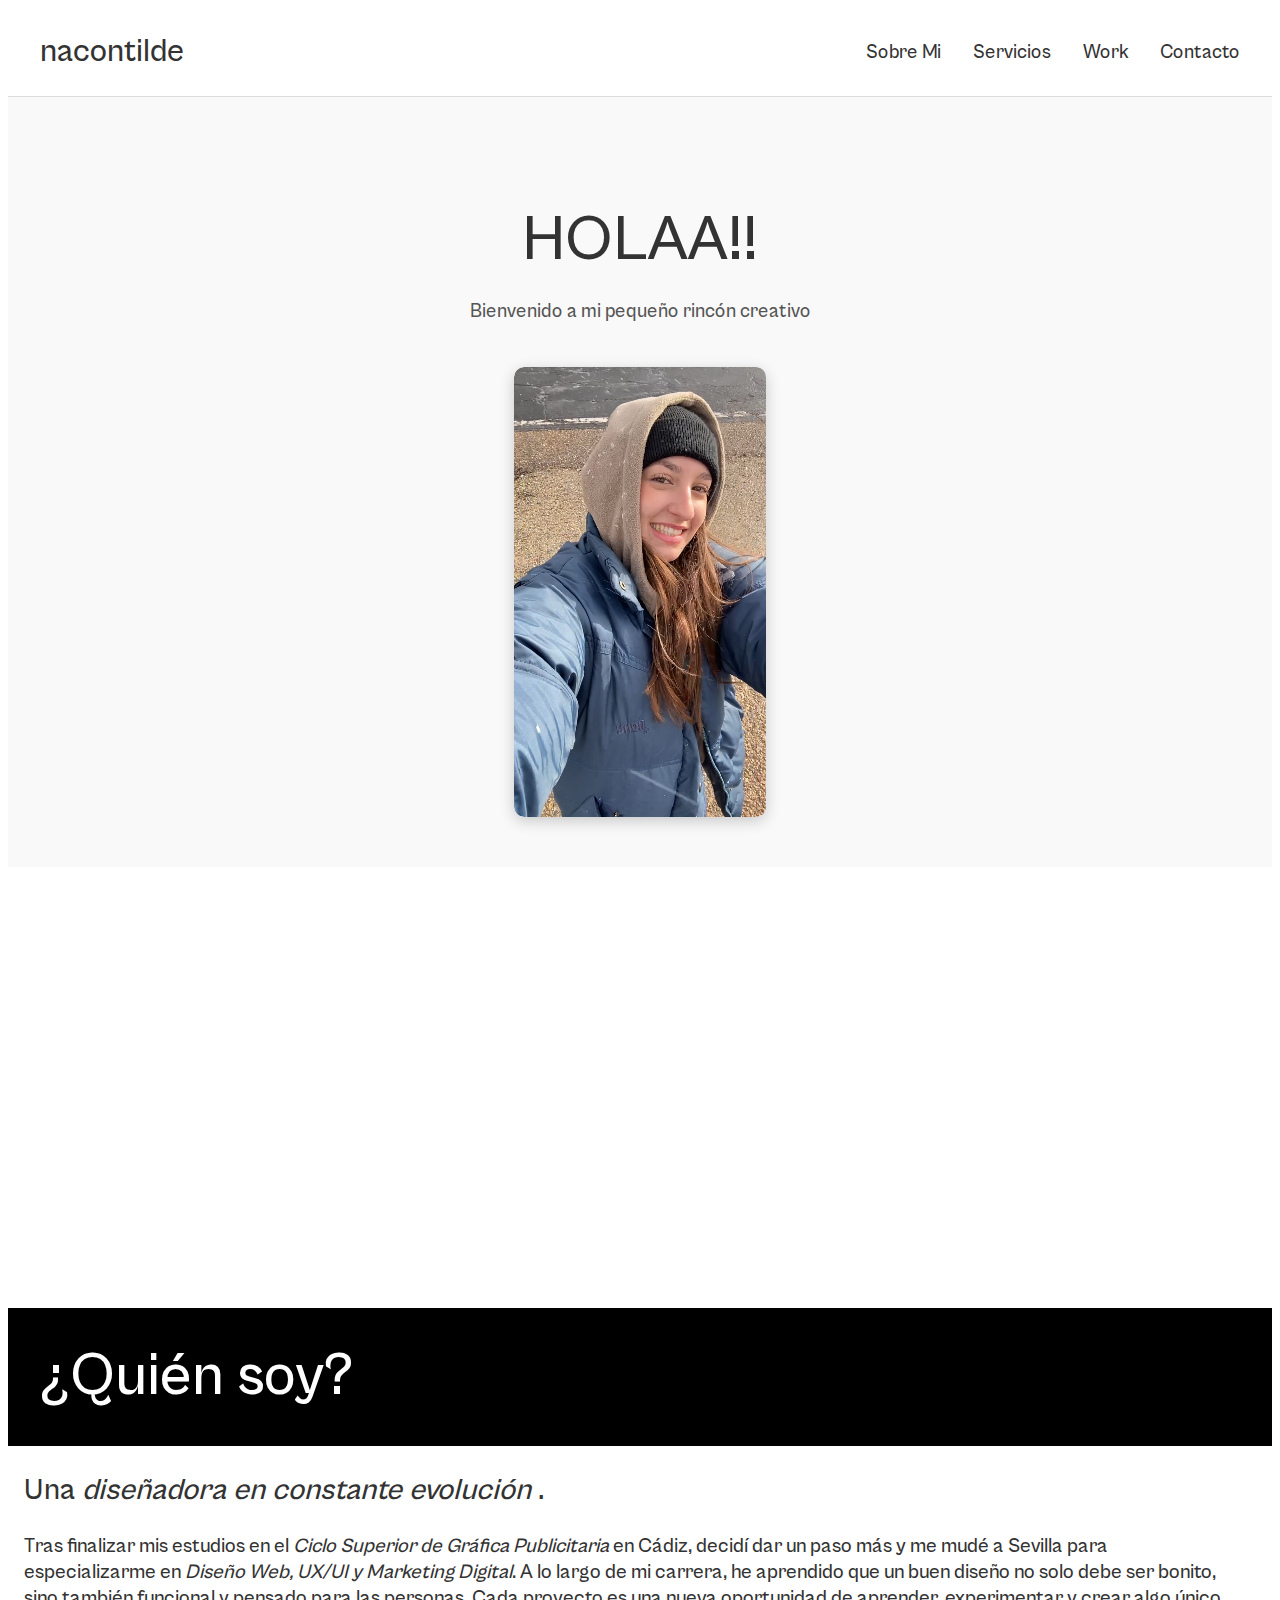
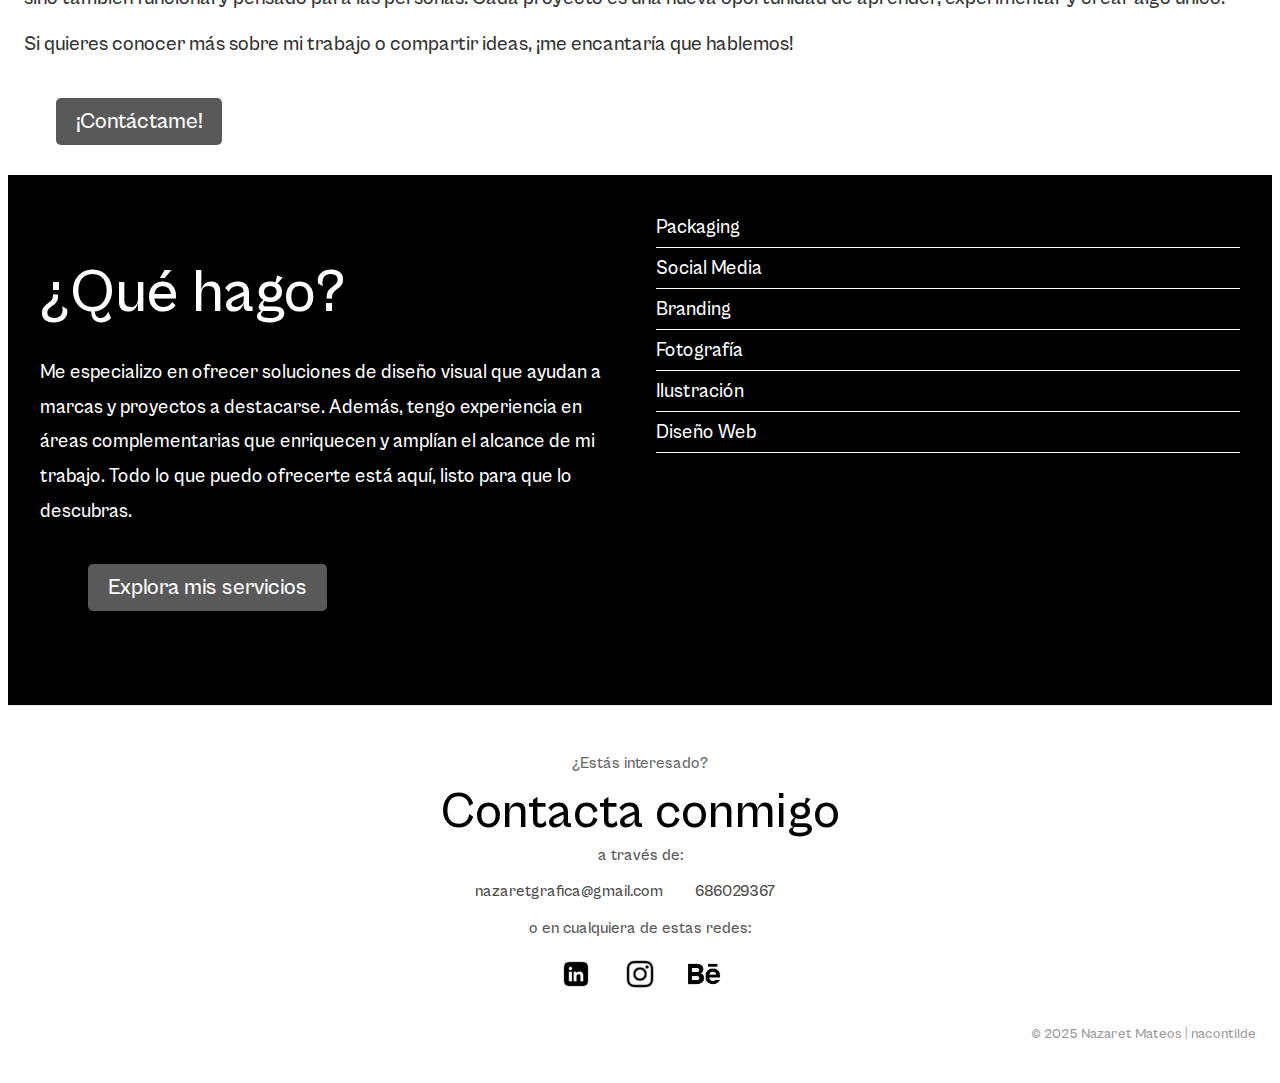
==== commit 34d178ab: "guardar" ====
--- a/Portfolio/About.html
+++ b/Portfolio/About.html
@@ -59,7 +59,11 @@
     </div>
   </section>
   
-
+  <section class="parallax">
+    <div class="parallax__content">
+    </div>
+  </section>
+  
 
 
   <section class="about">
--- a/Portfolio/portfolio.css
+++ b/Portfolio/portfolio.css
@@ -686,15 +686,6 @@
 .about-me__description {
   font-size: 1rem;
   color: #555;
-  animation: typing 4s steps(30, end), blink 0.5s step-end infinite alternate;
-}
-@keyframes typing {
-  from { width: 0; }
-  to { width: 100%; }
-}
-
-@keyframes blink {
-  50% { border-color: transparent; }
 }
 
 .about-me__video {
@@ -715,6 +706,33 @@
   object-fit: cover;
   border-radius: 10px;
 }
+
+
+/* Parallax Section */
+.parallax {
+  position: relative;
+  height: 400px; /* Altura del contenedor parallax */
+  background-image: url('fotos/linkedin.png'); /* Cambia por la imagen que desees */
+  background-attachment: fixed;
+  background-position: center;
+  background-repeat: no-repeat;
+  background-size: cover;
+}
+
+.parallax__content {
+  position: absolute;
+  top: 50%;
+  left: 50%;
+  transform: translate(-50%, -50%);
+  text-align: center;
+  color: white;
+  font-size: 2rem;
+  font-weight: bold;
+  text-shadow: 0 2px 4px rgba(0, 0, 0, 0.8);
+}
+
+
+
 
 .about {
 
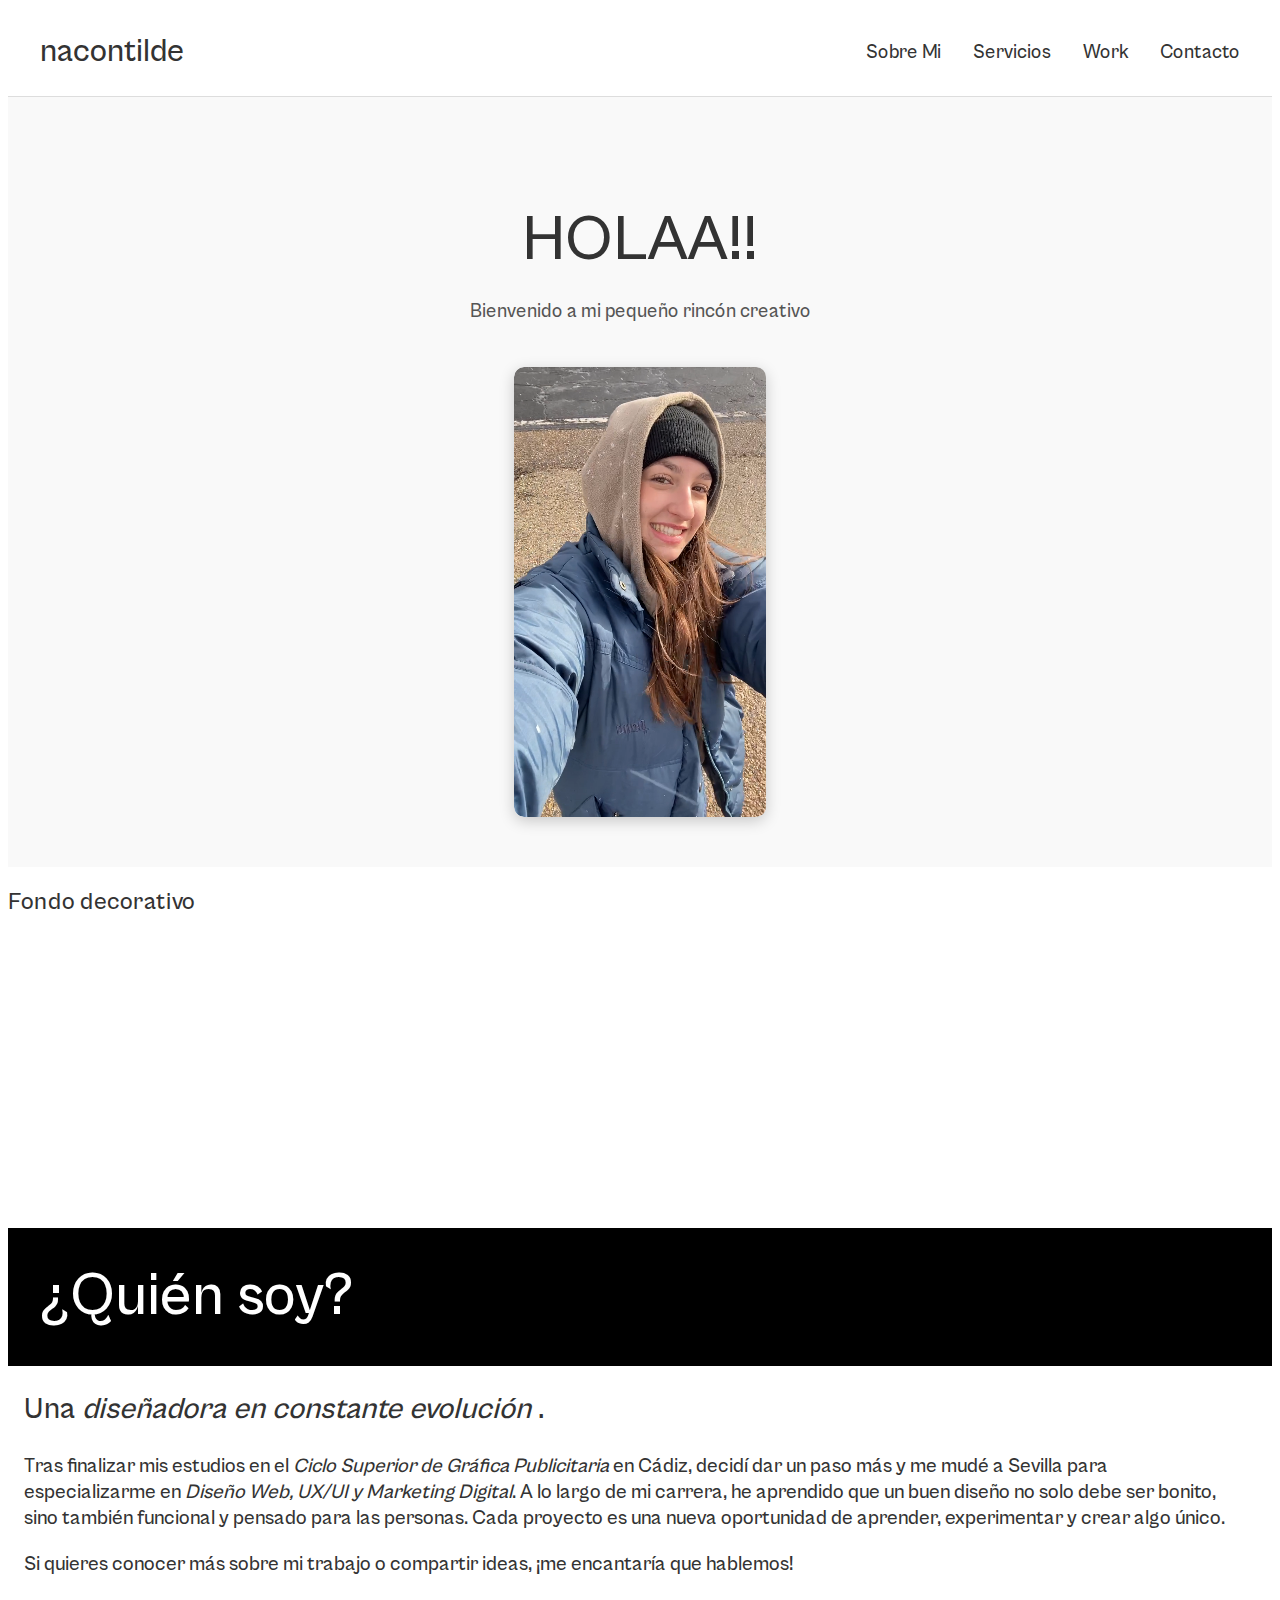
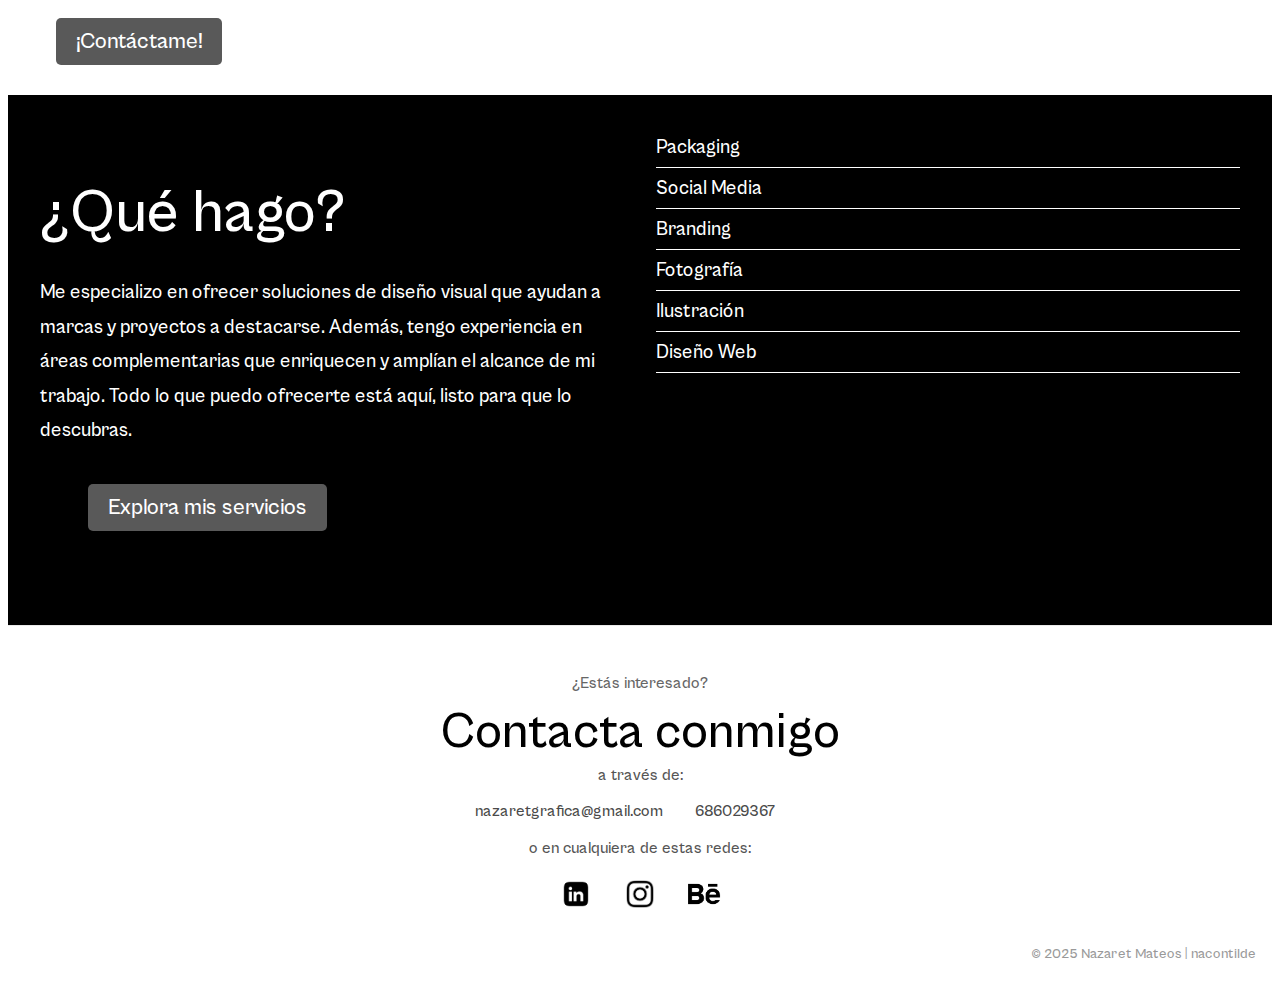
==== commit 9c558b53: "guardar" ====
--- a/Portfolio/About.html
+++ b/Portfolio/About.html
@@ -60,6 +60,7 @@
   </section>
   
   <section class="parallax">
+    <h2 class="visually-hidden">Fondo decorativo</h2> 
     <div class="parallax__content">
     </div>
   </section>
--- a/Portfolio/portfolio.css
+++ b/Portfolio/portfolio.css
@@ -237,11 +237,13 @@
   animation: zoomIn 1.5s ease forwards;
   opacity: 0;
 }
+
 @keyframes zoomIn {
   from {
     transform: scale(0.5);
     opacity: 0;
   }
+
   to {
     transform: scale(1);
     opacity: 1;
@@ -264,13 +266,21 @@
   font-size: 2rem;
   animation: bounce 2s infinite;
 }
+
 @keyframes bounce {
-  0%, 20%, 50%, 80%, 100% {
+
+  0%,
+  20%,
+  50%,
+  80%,
+  100% {
     transform: translateY(0);
   }
+
   40% {
     transform: translateY(-10px);
   }
+
   60% {
     transform: translateY(-5px);
   }
@@ -313,7 +323,8 @@
 }
 
 .intro__boton--no {
-  background-color: #5e5e5e;;
+  background-color: #5e5e5e;
+  ;
   color: #fff;
 }
 
@@ -484,6 +495,7 @@
   cursor: pointer;
   font-size: 16px;
   text-align: center;
+  text-decoration: none;
 }
 
 .click-boton:hover {
@@ -708,11 +720,11 @@
 }
 
 
-/* Parallax Section */
+/* Parallax  */
 .parallax {
   position: relative;
-  height: 400px; /* Altura del contenedor parallax */
-  background-image: url('fotos/linkedin.png'); /* Cambia por la imagen que desees */
+  height: 200px;
+  background-image: url('fotos/hormigon.jpg');
   background-attachment: fixed;
   background-position: center;
   background-repeat: no-repeat;
@@ -731,6 +743,45 @@
   text-shadow: 0 2px 4px rgba(0, 0, 0, 0.8);
 }
 
+/* Media Queries */
+
+/* Pantallas pequeñas (móviles, menos de 768px) */
+@media (max-width: 768px) {
+  .parallax {
+    height: 150px;
+    background-attachment: scroll;
+  }
+
+  .parallax__content {
+    font-size: 1.5rem;
+  }
+}
+
+/* Tablets (entre 768px y 1024px) */
+@media (min-width: 768px) and (max-width: 1024px) {
+  .parallax {
+    height: 180px;
+    background-attachment: fixed;
+    background-size: cover;
+  }
+
+  .parallax__content {
+    font-size: 1.8rem;
+  }
+}
+
+/* Pantallas grandes (más de 1024px) */
+@media (min-width: 1025px) {
+  .parallax {
+    height: 300px;
+    background-attachment: fixed;
+    background-size: cover;
+  }
+
+  .parallax__content {
+    font-size: 2.5rem;
+  }
+}
 
 
 
@@ -1021,6 +1072,7 @@
 
 }
 
+
 .servicios {
   display: flex;
   align-items: flex-start;
@@ -1073,56 +1125,38 @@
 @media (max-width: 768px) {
   .titulo__servicios {
     margin-left: 1rem;
-    /* Reduce el margen izquierdo */
     font-size: 40px;
-    /* Reduce el tamaño del título */
     text-align: center;
-    /* Centra el texto */
   }
 
   .servicios {
     flex-direction: column;
-    /* Cambia a diseño vertical */
     align-items: center;
-    /* Centra el contenido */
     gap: 1.5rem;
-    /* Reduce el espacio entre elementos */
     padding: 1.5rem;
-    /* Ajusta el relleno */
   }
 
   .servicios__titulos {
     width: 100%;
-    /* Ocupa todo el ancho disponible */
     text-align: center;
-    /* Centra los títulos */
   }
 
   .servicios__titulo {
     font-size: 1.5rem;
-    /* Reduce el tamaño del texto */
     margin-left: 0;
-    /* Elimina el margen izquierdo */
     margin-bottom: 2rem;
-    /* Reduce el margen inferior */
   }
 
   .servicios__imagen {
     width: 100%;
-    /* Asegura que la imagen ocupe todo el ancho */
     justify-content: center;
-    /* Centra la imagen */
   }
 
   .servicios__imagen-content {
     max-width: 90%;
-    /* Ajusta el tamaño máximo de la imagen */
     max-height: 300px;
-    /* Reduce la altura máxima */
     margin-right: 0;
-    /* Elimina el margen derecho */
     border-radius: 10px;
-    /* Reduce el radio de las esquinas */
   }
 }
 
@@ -1130,56 +1164,38 @@
 @media (min-width: 769px) and (max-width: 1024px) {
   .titulo__servicios {
     margin-left: 2rem;
-    /* Ajusta el margen izquierdo */
     font-size: 50px;
-    /* Reduce ligeramente el tamaño del título */
     text-align: center;
-    /* Centra el texto */
   }
 
   .servicios {
     flex-direction: column;
-    /* Cambia a diseño vertical */
     align-items: center;
-    /* Centra el contenido */
     gap: 2rem;
-    /* Mantén el espacio entre elementos */
     padding: 2rem;
-    /* Mantén el relleno */
   }
 
   .servicios__titulos {
     width: 100%;
-    /* Ocupa todo el ancho disponible */
     text-align: center;
-    /* Centra los títulos */
   }
 
   .servicios__titulo {
     font-size: 1.6rem;
-    /* Ajusta el tamaño del texto */
     margin-left: 0;
-    /* Elimina el margen izquierdo */
     margin-bottom: 3rem;
-    /* Ajusta el margen inferior */
   }
 
   .servicios__imagen {
     width: 100%;
-    /* Asegura que la imagen ocupe todo el ancho */
     justify-content: center;
-    /* Centra la imagen */
   }
 
   .servicios__imagen-content {
     max-width: 80%;
-    /* Ajusta el tamaño máximo de la imagen */
     max-height: 400px;
-    /* Ajusta la altura máxima */
     margin-right: 0;
-    /* Elimina el margen derecho */
     border-radius: 15px;
-    /* Mantén un radio de esquinas intermedio */
   }
 }
 
@@ -1187,54 +1203,37 @@
 @media (min-width: 1025px) {
   .titulo__servicios {
     margin-left: 3rem;
-    /* Mantén el margen izquierdo original */
     font-size: 60px;
-    /* Mantén el tamaño original */
   }
 
   .servicios {
     flex-direction: row;
-    /* Mantén el diseño horizontal */
     align-items: flex-start;
-    /* Mantén la alineación original */
     gap: 2rem;
-    /* Mantén el espacio original */
     padding: 2rem;
-    /* Mantén el relleno original */
   }
 
   .servicios__titulos {
     flex: 1;
-    /* Mantén el ancho original */
     text-align: left;
-    /* Mantén la alineación izquierda */
   }
 
   .servicios__titulo {
     font-size: 1.8rem;
-    /* Mantén el tamaño original */
     margin-left: 8rem;
-    /* Mantén el margen izquierdo original */
     margin-bottom: 5rem;
-    /* Mantén el margen inferior original */
   }
 
   .servicios__imagen {
     flex: 1;
-    /* Mantén el ancho original */
     justify-content: center;
-    /* Mantén la imagen centrada */
   }
 
   .servicios__imagen-content {
     max-width: 100%;
-    /* Mantén el tamaño máximo original */
     max-height: 500px;
-    /* Mantén la altura máxima original */
     margin-right: 150px;
-    /* Mantén el margen derecho original */
     border-radius: 20px;
-    /* Mantén el radio de las esquinas original */
   }
 }
 
@@ -1310,45 +1309,34 @@
 @media (max-width: 768px) {
   .fotografia {
     text-align: center;
-    /* Centra el texto para pantallas pequeñas */
   }
 
   .fotografia__title {
     font-size: 40px;
-    /* Reduce el tamaño del título */
     padding: 0.8rem;
-    /* Ajusta el relleno */
   }
 
   .fotografia__subtitle,
   .fotografia__text {
     margin-left: 0;
-    /* Elimina el margen para centrar el contenido */
     font-size: 16px;
-    /* Ajusta el tamaño del texto */
   }
 
   .fotografia__grid {
     grid-template-columns: 1fr;
-    /* Cambia a una columna */
     gap: 1rem;
-    /* Mantén el espacio entre los elementos */
     justify-content: center;
-    /* Centra los elementos en el contenedor */
   }
 
   .fotografia__item:nth-child(2n) .fotografia__imagen,
   .fotografia__item:nth-child(3n) .fotografia__imagen {
     grid-row: auto;
-    /* Restablece el comportamiento para pantallas pequeñas */
     grid-column: auto;
   }
 
   .fotografia__imagen {
     width: 100%;
-    /* Asegura que las imágenes ocupen todo el ancho del contenedor */
     height: auto;
-    /* Ajusta la altura automáticamente */
   }
 }
 
@@ -1356,37 +1344,28 @@
 @media (min-width: 769px) and (max-width: 1024px) {
   .fotografia {
     text-align: left;
-    /* Mantén la alineación original */
   }
 
   .fotografia__title {
     font-size: 50px;
-    /* Reduce ligeramente el tamaño del título */
     padding: 1rem;
-    /* Mantén el relleno */
   }
 
   .fotografia__subtitle,
   .fotografia__text {
     margin-left: 0.5rem;
-    /* Reduce el margen */
     font-size: 18px;
-    /* Ajusta el tamaño del texto */
   }
 
   .fotografia__grid {
     grid-template-columns: repeat(2, 1fr);
-    /* Cambia a dos columnas */
     gap: 1rem;
-    /* Espaciado entre los elementos */
     justify-content: center;
-    /* Centra el contenido */
   }
 
   .fotografia__item:nth-child(2n) .fotografia__imagen,
   .fotografia__item:nth-child(3n) .fotografia__imagen {
     grid-row: auto;
-    /* Restablece el comportamiento */
     grid-column: auto;
   }
 
@@ -1400,41 +1379,31 @@
 @media (min-width: 1025px) {
   .fotografia {
     text-align: left;
-    /* Mantén el diseño original */
   }
 
   .fotografia__title {
     font-size: 60px;
-    /* Mantén el tamaño original */
     padding: 1rem;
-    /* Mantén el relleno original */
   }
 
   .fotografia__subtitle,
   .fotografia__text {
     margin-left: 1rem;
-    /* Mantén el margen original */
     font-size: 20px;
-    /* Ajusta ligeramente el tamaño del texto */
   }
 
   .fotografia__grid {
     grid-template-columns: repeat(4, 1fr);
-    /* Mantén las cuatro columnas */
     gap: 1rem;
-    /* Espaciado entre los elementos */
     justify-content: start;
-    /* Alinea el contenido a la izquierda */
   }
 
   .fotografia__item:nth-child(2n) .fotografia__imagen {
     grid-row: span 2;
-    /* Mantén la fila extendida */
   }
 
   .fotografia__item:nth-child(3n) .fotografia__imagen {
     grid-column: span 2;
-    /* Mantén la columna extendida */
   }
 }
 
@@ -1478,10 +1447,6 @@
   overflow: hidden;
 }
 
-/* media queries */
-
-
-
 
 
 
@@ -1513,28 +1478,21 @@
 @media (max-width: 768px) {
   .sm {
     text-align: center;
-    /* Cambia la alineación para pantallas pequeñas */
   }
 
   .sm__title {
     font-size: 40px;
-    /* Reduce el tamaño de la fuente */
     padding: 0.8rem;
-    /* Ajusta el relleno para pantallas más pequeñas */
   }
 
   .sm__subtitle {
     margin-left: 0;
-    /* Elimina el margen para centrar el contenido */
     font-size: 16px;
-    /* Ajusta el tamaño del subtítulo */
   }
 
   .sm__text {
     margin-left: 0;
-    /* Elimina el margen para centrar el texto */
     font-size: 14px;
-    /* Ajusta el tamaño del texto */
   }
 }
 
@@ -1542,28 +1500,21 @@
 @media (min-width: 769px) and (max-width: 1024px) {
   .sm {
     text-align: left;
-    /* Mantén el diseño original */
   }
 
   .sm__title {
     font-size: 50px;
-    /* Reduce ligeramente el tamaño de la fuente */
     padding: 1rem;
-    /* Mantén el relleno */
   }
 
   .sm__subtitle {
     margin-left: 0.5rem;
-    /* Reduce el margen para adaptarse a pantallas medianas */
     font-size: 18px;
-    /* Ajusta el tamaño del subtítulo */
   }
 
   .sm__text {
     margin-left: 0.5rem;
-    /* Reduce el margen */
     font-size: 16px;
-    /* Ajusta el tamaño del texto */
   }
 }
 
@@ -1571,28 +1522,21 @@
 @media (min-width: 1025px) {
   .sm {
     text-align: left;
-    /* Mantén el diseño original */
   }
 
   .sm__title {
     font-size: 60px;
-    /* Mantén el tamaño de la fuente original */
     padding: 1rem;
-    /* Mantén el relleno */
   }
 
   .sm__subtitle {
     margin-left: 1rem;
-    /* Mantén el margen original */
     font-size: 20px;
-    /* Mantén el tamaño original */
   }
 
   .sm__text {
     margin-left: 1rem;
-    /* Mantén el margen original */
     font-size: 18px;
-    /* Ajusta ligeramente el tamaño */
   }
 }
 
@@ -1666,24 +1610,19 @@
 @media (max-width: 768px) {
   #emociones {
     width: 100%;
-    /* Ocupa todo el ancho de la pantalla */
     max-width: none;
-    /* Elimina la restricción de ancho máximo */
   }
 
   .emociones-container {
     flex-direction: column;
-    /* Si quieres cambiar la orientación */
   }
 
   .emociones-item img {
     object-fit: contain;
-    /* Asegura que las imágenes no se recorten */
   }
 
   .emociones-navigation {
     display: none;
-    /* Oculta toda la navegación en móviles */
   }
 }
 
@@ -1691,21 +1630,16 @@
 @media (min-width: 769px) and (max-width: 1024px) {
   #emociones {
     width: 50%;
-    /* Ocupa la mitad del ancho */
     max-width: 100%;
-    /* Ajusta para adaptarse a tablets */
   }
 
   .emociones-navigation {
     gap: 100px;
-    /* Espaciado intermedio entre botones */
   }
 
   .emociones-navigation__button {
     padding: 10px 15px;
-    /* Botones intermedios */
     font-size: 1rem;
-    /* Tamaño del texto adecuado */
   }
 }
 
@@ -1713,14 +1647,11 @@
 @media (min-width: 1025px) {
   #emociones {
     width: 25%;
-    /* Mantiene el ancho original */
     max-width: 2000px;
-    /* Limita el ancho máximo */
   }
 
   .emociones-navigation {
     gap: 1400px;
-    /* Espaciado amplio entre botones */
   }
 
   .emociones-navigation__button {
@@ -1765,42 +1696,30 @@
 @media (max-width: 768px) {
   #magic {
     width: 88%;
-    /* Ocupa todo el ancho disponible */
     max-width: none;
-    /* Elimina la restricción del ancho máximo */
     margin-left: 0;
-    /* Asegura que no haya desplazamiento horizontal */
   }
 
   .magic-container {
     display: flex;
     flex-direction: column;
-    /* Cambia a disposición vertical */
     margin-left: 0;
-    /* Centra el contenedor en pantallas pequeñas */
   }
 
   .magic-item {
     flex: none;
-    /* Ajusta cada imagen para que no se reduzca */
     width: 90%;
-    /* Reduce ligeramente el ancho de las imágenes */
     margin-bottom: 20px;
-    /* Espaciado entre imágenes */
   }
 
   .magic-item img {
     object-fit: contain;
-    /* Evita recortes en las imágenes */
     width: 100%;
-    /* Mantén el ancho completo de cada imagen */
     height: auto;
-    /* Ajusta la altura automáticamente */
   }
 
   .magic-navigation {
     display: none;
-    /* Oculta toda la navegación en móviles */
   }
 }
 
@@ -1876,28 +1795,22 @@
 @media (max-width: 768px) {
   #post {
     width: 100%;
-    /* Ocupa todo el ancho disponible */
     max-width: none;
-    /* Elimina la restricción de ancho máximo */
     margin-left: 0;
-    /* Centra el slider en pantallas pequeñas */
   }
 
   .post-container {
     margin-left: 0;
-    /* Centra el contenedor */
     display: flex;
     flex-direction: column;
   }
 
   .post-item img {
     object-fit: contain;
-    /* Asegura que las imágenes no se recorten */
   }
 
   .post-navigation {
     display: none;
-    /* Oculta toda la navegación en móviles */
   }
 }
 
@@ -1905,21 +1818,16 @@
 @media (min-width: 769px) and (max-width: 1024px) {
   #post {
     width: 50%;
-    /* Ocupa la mitad del ancho */
     max-width: 100%;
-    /* Ajusta para adaptarse a tablets */
   }
 
   .post-navigation {
     gap: 100px;
-    /* Espaciado intermedio entre los botones */
   }
 
   .post-navigation__button {
     padding: 10px 15px;
-    /* Tamaño intermedio para botones */
     font-size: 1rem;
-    /* Ajusta el tamaño del texto */
   }
 }
 
@@ -1927,21 +1835,16 @@
 @media (min-width: 1025px) {
   #post {
     width: 25%;
-    /* Mantiene el ancho original */
     max-width: 2000px;
-    /* Conserva la restricción del ancho máximo */
   }
 
   .post-navigation {
     gap: 1300px;
-    /* Espaciado amplio entre los botones */
   }
 
   .post-navigation__button {
     padding: 10px 15px;
-    /* Mantiene los botones grandes */
     font-size: 1rem;
-    /* Tamaño del texto original */
   }
 }
 
@@ -2027,24 +1930,19 @@
 @media (max-width: 768px) {
   #qaizzo {
     width: 100%;
-    /* Ocupa todo el ancho disponible */
     max-width: none;
-    /* Elimina la restricción de ancho máximo */
   }
 
   .qaizzo-container {
     flex-direction: column;
-    /* Asegura la orientación si es necesario */
   }
 
   .qaizzo-item img {
     object-fit: contain;
-    /* Asegura que las imágenes no se recorten */
   }
 
   .qaizzo-navigation {
     display: none;
-    /* Oculta toda la navegación en móviles */
   }
 }
 
@@ -2052,21 +1950,16 @@
 @media (min-width: 769px) and (max-width: 1024px) {
   #qaizzo {
     width: 50%;
-    /* Ocupa la mitad del ancho */
     max-width: 100%;
-    /* Ajusta para adaptarse a tablets */
   }
 
   .qaizzo-navigation {
     gap: 100px;
-    /* Espaciado intermedio entre los botones */
   }
 
   .qaizzo-navigation__button {
     padding: 10px 15px;
-    /* Tamaño intermedio para botones */
     font-size: 1rem;
-    /* Ajusta el tamaño del texto */
   }
 }
 
@@ -2074,19 +1967,15 @@
 @media (min-width: 1025px) {
   #qaizzo {
     width: 25%;
-    /* Mantiene el ancho original */
     max-width: 2000px;
-    /* Conserva la restricción del ancho máximo */
   }
 
   .qaizzo-navigation {
     gap: 1400px;
-    /* Espaciado amplio entre los botones */
   }
 
   .qaizzo-navigation__button {
     font-size: 1rem;
-    /* Tamaño del texto original */
   }
 }
 
@@ -2148,89 +2037,90 @@
 .branding__item:last-child {
   border-bottom: none;
 }
+
 /* media queries  */
 /* Para pantallas pequeñas (móviles, menos de 768px) */
 @media (max-width: 768px) {
   .brand__title {
-    font-size: 40px; /* Reduce el tamaño de la fuente */
-    padding: 0.5rem; /* Reduce el padding */
+    font-size: 40px;
+    padding: 0.5rem;
   }
 
   .brand__subtitle,
   .brand__text {
-    margin-left: 0.5rem; /* Reduce el margen izquierdo */
+    margin-left: 0.5rem;
   }
 
   .branding {
-    margin: 1rem; /* Reduce el margen */
-    padding: 0.5rem; /* Reduce el padding */
+    margin: 1rem;
+    padding: 0.5rem;
   }
 
   .branding__title {
-    font-size: 1.5rem; /* Reduce el tamaño de la fuente */
+    font-size: 1.5rem;
   }
 
   .branding__list {
-    gap: 0.5rem; /* Ajusta el espacio entre elementos de la lista */
+    gap: 0.5rem;
   }
 
   .branding__item {
-    font-size: 1rem; /* Reduce el tamaño de la fuente */
-    padding: 0.3rem 0; /* Reduce el padding */
+    font-size: 1rem;
+    padding: 0.3rem 0;
   }
 }
 
 /* Para tablets (entre 768px y 1024px) */
 @media (min-width: 769px) and (max-width: 1024px) {
   .brand__title {
-    font-size: 50px; /* Ajusta el tamaño de la fuente */
+    font-size: 50px;
     padding: 1rem;
   }
 
   .brand__subtitle,
   .brand__text {
-    margin-left: 0.8rem; /* Ajusta el margen izquierdo */
+    margin-left: 0.8rem;
   }
 
   .branding {
-    margin: 1.5rem; /* Ajusta el margen */
-    padding: 1rem; /* Mantén el padding */
+    margin: 1.5rem;
+    padding: 1rem;
   }
 
   .branding__title {
-    font-size: 1.8rem; /* Ajusta el tamaño de la fuente */
+    font-size: 1.8rem;
   }
 
   .branding__item {
-    font-size: 1.1rem; /* Ajusta el tamaño de la fuente */
-    padding: 0.4rem 0; /* Ajusta el padding */
+    font-size: 1.1rem;
+    padding: 0.4rem 0;
   }
 }
 
 /* Para pantallas grandes (más de 1024px) */
 @media (min-width: 1025px) {
   .brand__title {
-    font-size: 60px; /* Mantiene el tamaño original */
+    font-size: 60px;
     padding: 1rem;
   }
 
   .brand__subtitle,
   .brand__text {
-    margin-left: 1rem; /* Mantiene el margen izquierdo */
+    margin-left: 1rem;
   }
 
   .branding {
-    margin: 2rem; /* Mantiene el margen */
-    padding: 1rem; /* Mantiene el padding */
+    margin: 2rem;
+    padding: 1rem;
   }
 
   .branding__title {
-    font-size: 2rem; /* Mantiene el tamaño original */
+    font-size: 2rem;
   }
 
   .branding__item {
-    font-size: 1.2rem; /* Mantiene el tamaño original */
-    padding: 0.5rem 0; /* Mantiene el padding original */
+    font-size: 1.2rem;
+    padding: 0.5rem 0;
   }
 }
 
@@ -2242,19 +2132,18 @@
   border: none;
   font-size: 2rem;
   cursor: pointer;
-  z-index: 15; /* Asegura que esté encima del menú */
+  z-index: 15;
 }
 
 @media (min-width: 768px) {
-  /* En pantallas grandes, el menú siempre es visible */
   .header__nav {
-    display: flex; /* Muestra el menú */
-    position: static; /* No debe ser absoluto */
-    flex-direction: row; /* Alinea horizontalmente */
+    display: flex;
+    position: static;
+    flex-direction: row;
   }
 
   .header__toggle {
-    display: none; /* Oculta el botón toggle */
+    display: none;
   }
 }
 
@@ -2337,24 +2226,19 @@
 @media (max-width: 768px) {
   #lagama {
     width: 100%;
-    /* Ocupa todo el ancho de la pantalla */
     max-width: none;
-    /* Elimina la restricción de ancho máximo */
   }
 
   .lagama-container {
     flex-direction: column;
-    /* Si quieres cambiar la orientación */
   }
 
   .lagama-item img {
     object-fit: contain;
-    /* Asegura que las imágenes no se recorten */
   }
 
   .lagama-navigation {
     display: none;
-    /* Oculta toda la navegación en móviles */
   }
 }
 
@@ -2362,21 +2246,16 @@
 @media (min-width: 769px) and (max-width: 1024px) {
   #lagama {
     width: 50%;
-    /* Ocupa la mitad del ancho */
     max-width: 100%;
-    /* Ajusta para adaptarse a tablets */
   }
 
   .lagama-navigation {
     gap: 100px;
-    /* Espaciado intermedio entre botones */
   }
 
   .lagama-navigation__button {
     padding: 10px 15px;
-    /* Botones intermedios */
     font-size: 1rem;
-    /* Tamaño del texto adecuado */
   }
 }
 
@@ -2384,14 +2263,11 @@
 @media (min-width: 1025px) {
   #lagama {
     width: 25%;
-    /* Mantiene el ancho original */
     max-width: 2000px;
-    /* Limita el ancho máximo */
   }
 
   .lagama-navigation {
     gap: 1400px;
-    /* Espaciado amplio entre botones */
   }
 
   .lagama-navigation__button {
@@ -2449,25 +2325,18 @@
 
   .qaiso-item {
     flex: none;
-    /* Ajusta cada imagen para que no se reduzca */
     width: 90%;
-    /* Reduce ligeramente el ancho de las imágenes */
     margin-bottom: 20px;
-    /* Espaciado entre imágenes */
   }
 
   .qaiso-item img {
     object-fit: contain;
-    /* Evita recortes en las imágenes */
     width: 100%;
-    /* Mantén el ancho completo de cada imagen */
     height: auto;
-    /* Ajusta la altura automáticamente */
   }
 
   .qaiso-navigation {
     display: none;
-    /* Oculta toda la navegación en móviles */
   }
 }
 
@@ -2546,24 +2415,19 @@
 @media (max-width: 768px) {
   #aguadir {
     width: 100%;
-    /* Ocupa todo el ancho de la pantalla */
     max-width: none;
-    /* Elimina la restricción de ancho máximo */
   }
 
   .aguadir-container {
     flex-direction: column;
-    /* Si quieres cambiar la orientación */
   }
 
   .aguadir-item img {
     object-fit: contain;
-    /* Asegura que las imágenes no se recorten */
   }
 
   .aguadir-navigation {
     display: none;
-    /* Oculta toda la navegación en móviles */
   }
 }
 
@@ -2571,21 +2435,17 @@
 @media (min-width: 769px) and (max-width: 1024px) {
   #aguadir {
     width: 50%;
-    /* Ocupa la mitad del ancho */
     max-width: 100%;
-    /* Ajusta para adaptarse a tablets */
   }
 
   .aguadir-navigation {
     gap: 100px;
-    /* Espaciado intermedio entre botones */
+
   }
 
   .aguadir-navigation__button {
     padding: 10px 15px;
-    /* Botones intermedios */
     font-size: 1rem;
-    /* Tamaño del texto adecuado */
   }
 }
 
@@ -2593,14 +2453,11 @@
 @media (min-width: 1025px) {
   #aguadir {
     width: 25%;
-    /* Mantiene el ancho original */
     max-width: 2000px;
-    /* Limita el ancho máximo */
   }
 
   .aguadir-navigation {
     gap: 1400px;
-    /* Espaciado amplio entre botones */
   }
 
   .aguadir-navigation__button {
@@ -2659,25 +2516,18 @@
 
   .tridente-item {
     flex: none;
-    /* Ajusta cada imagen para que no se reduzca */
     width: 90%;
-    /* Reduce ligeramente el ancho de las imágenes */
     margin-bottom: 20px;
-    /* Espaciado entre imágenes */
   }
 
   .tridente-item img {
     object-fit: contain;
-    /* Evita recortes en las imágenes */
     width: 100%;
-    /* Mantén el ancho completo de cada imagen */
     height: auto;
-    /* Ajusta la altura automáticamente */
   }
 
   .tridente-navigation {
     display: none;
-    /* Oculta toda la navegación en móviles */
   }
 }
 
@@ -2862,47 +2712,34 @@
 @media (max-width: 768px) {
   .work {
     padding: 20px;
-    /* Reduce el espacio de padding */
     text-align: center;
-    /* Mantén el texto centrado */
   }
 
   .work__gallery {
     flex-direction: column;
-    /* Mantén las imágenes en columna */
     gap: 10px;
-    /* Agrega un pequeño espaciado entre elementos */
   }
 
   .work__item {
     flex-direction: column;
-    /* Cambia a orientación vertical */
     align-items: center;
-    /* Centra los elementos */
     width: 100%;
-    /* Asegura que ocupe todo el ancho */
     max-width: 100%;
-    /* Elimina el límite de ancho */
   }
 
   .work__image {
     max-width: 100%;
-    /* Ocupa todo el ancho del contenedor */
     border-radius: 5px;
-    /* Reduce ligeramente el radio de las esquinas */
     margin-bottom: 65px;
   }
 
   .modal__image {
     max-height: 60vh;
-    /* Ajusta la altura máxima de la imagen */
   }
 
   .modal__close-button {
     padding: 10px 15px;
-    /* Botón más compacto */
     font-size: 14px;
-    /* Reduce el tamaño de la fuente */
   }
 }
 
@@ -2910,38 +2747,29 @@
 @media (min-width: 769px) and (max-width: 1024px) {
   .work {
     padding: 30px;
-    /* Espaciado intermedio */
   }
 
   .work__gallery {
     flex-direction: column;
-    /* Mantén la orientación en columna */
     gap: 20px;
-    /* Espaciado adecuado entre elementos */
   }
 
   .work__item {
     width: 100%;
-    /* Ocupa todo el ancho disponible */
     max-width: 600px;
-    /* Limita el tamaño máximo */
   }
 
   .work__image {
     max-width: 100%;
-    /* Ajusta el ancho de las imágenes */
   }
 
   .modal__image {
     max-height: 70vh;
-    /* Ajusta la altura para tablets */
   }
 
   .modal__close-button {
     padding: 12px 18px;
-    /* Botón ligeramente más grande que en móviles */
     font-size: 15px;
-    /* Tamaño de texto ajustado */
   }
 }
 
@@ -2949,34 +2777,26 @@
 @media (min-width: 1025px) {
   .work {
     padding: 40px;
-    /* Mantén el espaciado original */
   }
 
   .work__gallery {
     flex-direction: column;
-    /* Mantén el diseño en columna */
     gap: 30px;
-    /* Espaciado amplio entre elementos */
   }
 
   .work__item {
     width: 100%;
-    /* Ocupa todo el ancho disponible */
     max-width: 900px;
-    /* Mantén el límite original */
   }
 
 
   .modal__image {
     max-height: 80vh;
-    /* Altura máxima cómoda para pantallas grandes */
   }
 
   .modal__close-button {
     padding: 15px 20px;
-    /* Mantén el tamaño original */
     font-size: 16px;
-    /* Mantén el tamaño del texto original */
   }
 }
 
@@ -3076,42 +2896,31 @@
 @media (max-width: 768px) {
   .formulario__h1 {
     font-size: 50px;
-    /* Reduce el tamaño del título */
     margin-left: 0;
-    /* Centra el título eliminando el margen */
     text-align: center;
-    /* Centra el texto */
   }
 
   .contact {
     padding: 1.5rem;
-    /* Reduce el espacio de padding */
   }
 
   .contact__form {
     width: 100%;
-    /* Asegura que el formulario ocupe todo el ancho */
     max-width: 100%;
-    /* Elimina el límite de ancho */
     gap: 1rem;
-    /* Reduce el espacio entre elementos */
   }
 
   .contact__group {
     gap: 0.3rem;
-    /* Ajusta el espaciado entre etiquetas e inputs */
   }
 
   .contact__textarea {
     height: 80px;
-    /* Reduce la altura del textarea */
   }
 
   .contact__button {
     font-size: 0.9rem;
-    /* Botón ligeramente más pequeño */
     padding: 0.6rem 1rem;
-    /* Ajusta el relleno del botón */
   }
 }
 
@@ -3119,33 +2928,25 @@
 @media (min-width: 769px) and (max-width: 1024px) {
   .formulario__h1 {
     font-size: 70px;
-    /* Reduce ligeramente el tamaño del título */
     margin-left: 15px;
-    /* Reduce el margen izquierdo */
   }
 
   .contact {
     padding: 2rem;
-    /* Mantén el espacio de padding original */
   }
 
   .contact__form {
     max-width: 80%;
-    /* Ajusta el ancho del formulario */
     gap: 1.2rem;
-    /* Reduce un poco el espacio entre elementos */
   }
 
   .contact__textarea {
     height: 90px;
-    /* Ajusta ligeramente la altura del textarea */
   }
 
   .contact__button {
     font-size: 1rem;
-    /* Mantén el tamaño del texto del botón */
     padding: 0.7rem 1.3rem;
-    /* Ajusta el relleno */
   }
 }
 
@@ -3153,33 +2954,25 @@
 @media (min-width: 1025px) {
   .formulario__h1 {
     font-size: 90px;
-    /* Mantén el tamaño original */
     margin-left: 30px;
-    /* Mantén el margen izquierdo original */
   }
 
   .contact {
     padding: 2rem;
-    /* Mantén el espacio de padding original */
   }
 
   .contact__form {
     max-width: 600px;
-    /* Mantén el límite de ancho original */
     gap: 1.5rem;
-    /* Mantén el espaciado original */
   }
 
   .contact__textarea {
     height: 100px;
-    /* Mantén la altura original */
   }
 
   .contact__button {
     font-size: 1rem;
-    /* Mantén el tamaño del texto original */
     padding: 0.8rem 1.5rem;
-    /* Mantén el relleno original */
   }
 }
 
@@ -3289,65 +3082,48 @@
 @media (max-width: 768px) {
   .footer {
     padding: 1.5rem 1rem;
-    /* Reduce el padding */
     text-align: center;
-    /* Mantén el texto centrado */
   }
 
   .footer__contenido {
     max-width: 100%;
-    /* Asegura que ocupe todo el ancho */
   }
 
   .footer__title {
     font-size: 35px;
-    /* Reduce el tamaño del título */
     margin-bottom: 0.5rem;
-    /* Ajusta el margen */
   }
 
   .footer__text,
   .footer__intro {
     font-size: 0.9rem;
-    /* Reduce el tamaño del texto */
     margin-bottom: 1rem;
-    /* Aumenta el espaciado entre elementos */
   }
 
   .footer__contacto {
     flex-direction: column;
-    /* Cambia a orientación vertical */
     gap: 1rem;
-    /* Reduce el espacio entre enlaces */
     margin-right: 0;
-    /* Elimina el margen derecho */
   }
 
   .footer__socials {
     gap: 1rem;
-    /* Reduce el espacio entre iconos */
     margin-bottom: 1rem;
-    /* Ajusta el margen inferior */
   }
 
   .footer__social {
     width: 30px;
-    /* Iconos más pequeños */
     height: 30px;
   }
 
   .footer__bottom {
     font-size: 0.8rem;
-    /* Reduce el tamaño del texto */
     text-align: center;
-    /* Centra el texto */
   }
 
   .footer__copyright {
     text-align: center;
-    /* Centra el texto */
     margin-top: 1rem;
-    /* Agrega margen superior */
   }
 }
 
@@ -3355,49 +3131,40 @@
 @media (min-width: 769px) and (max-width: 1024px) {
   .footer {
     padding: 2rem;
-    /* Mantén un buen espacio */
   }
 
   .footer__contenido {
     max-width: 90%;
-    /* Ajusta el ancho del contenido */
   }
 
   .footer__title {
     font-size: 45px;
-    /* Reduce ligeramente el tamaño del título */
   }
 
   .footer__text,
   .footer__intro {
     font-size: 1rem;
-    /* Mantén el tamaño adecuado */
   }
 
   .footer__contacto {
     gap: 1.5rem;
-    /* Ajusta el espacio entre enlaces */
   }
 
   .footer__socials {
     gap: 1.2rem;
-    /* Ajusta el espacio entre iconos */
   }
 
   .footer__social {
     width: 35px;
-    /* Iconos ligeramente más pequeños */
     height: 35px;
   }
 
   .footer__bottom {
     font-size: 0.85rem;
-    /* Ajusta el tamaño del texto */
   }
 
   .footer__copyright {
     text-align: right;
-    /* Mantén el texto alineado a la derecha */
   }
 }
 
@@ -3405,50 +3172,235 @@
 @media (min-width: 1025px) {
   .footer {
     padding: 2rem 1rem;
-    /* Mantén el espaciado original */
   }
 
   .footer__contenido {
     max-width: 800px;
-    /* Mantén el ancho original */
   }
 
   .footer__title {
     font-size: 50px;
-    /* Mantén el tamaño original */
   }
 
   .footer__text,
   .footer__intro {
+    * {
+      box-sizing: border-box;
+      font-family: 'Cabinet Grotesk';
+    }
+
+    body {
+      background-color: #ffffff;
+      color: #333;
+    }
+
+
+    .header {
+      background-color: #fff;
+      border-bottom: 1px solid #ddd;
+      padding: 1rem 2rem;
+      position: sticky;
+      top: 0;
+      z-index: 100;
+    }
+
+    .header__container {
+      display: flex;
+      justify-content: space-between;
+      align-items: center;
+    }
+
+    .header__logo-container {
+      display: flex;
+      align-items: center;
+      gap: 0.5rem;
+    }
+
+    .header__logo-imagen {
+      width: 3.75rem;
+      height: 3.75rem;
+      border-radius: 50%;
+    }
+
+    .header__logo {
+      font-size: 1.5rem;
+      font-weight: bold;
+      text-decoration: none;
+      color: #333;
+    }
+
+    .header__menu {
+      list-style: none;
+      display: flex;
+      gap: 2rem;
+    }
+
+    .header__menu-link {
+      text-decoration: none;
+      color: #333;
+      font-size: 1rem;
+      transition: color 0.3s;
+    }
+
+    .header__menu-link:hover {
+      text-decoration: underline;
+    }
+
+    .header__menu-item--dropdown {
+      position: relative;
+    }
+
+    .header__submenu {
+      list-style: none;
+      position: absolute;
+      top: 100%;
+      left: 0;
+      background-color: #fff;
+      border: 1px solid #ddd;
+      box-shadow: 0 0.25rem 0.375rem rgba(0, 0, 0, 0.1);
+      display: none;
+      flex-direction: column;
+      padding: 0.5rem 0;
+      z-index: 10;
+    }
+
+    .header__submenu-item {
+      padding: 0.5rem 1rem;
+    }
+
+    .header__submenu-link {
+      text-decoration: none;
+      color: #333;
+      font-size: 0.9rem;
+      transition: color 0.3s;
+    }
+
+    .header__submenu-link:hover {
+      text-decoration: underline;
+    }
+
+    .header__menu-item--dropdown:hover .header__submenu {
+      display: flex;
+    }
+
+
+    .header__toggle {
+      display: none;
+      background: none;
+      border: none;
+      font-size: 2rem;
+      cursor: pointer;
+      color: #333;
+    }
+
+
+
+    @media (min-width: 1200px) {
+      .header__logo {
+        font-size: 2rem;
+      }
+
+      .header__menu-link {
+        font-size: 1.2rem;
+      }
+    }
+
+
+    @media (max-width: 1199px) {
+      .header__menu {
+        gap: 1.5rem;
+      }
+
+      .header__menu-link {
+        font-size: 1rem;
+      }
+
+      .header__submenu {
+        position: static;
+        box-shadow: none;
+        border: none;
+        padding: 0.5rem;
+      }
+
+      .header__submenu-item {
+        padding: 0.5rem 0;
+      }
+    }
+
+
+    @media (max-width: 768px) {
+      .header__nav {
+        display: none;
+      }
+
+      .header__nav--active {
+        display: flex;
+        flex-direction: column;
+        background-color: #fff;
+        padding: 1rem;
+        gap: 1rem;
+        position: absolute;
+        top: 100%;
+        left: 0;
+        width: 100%;
+        z-index: 10;
+      }
+
+      .header__menu {
+        gap: 1rem;
+        padding: 1rem;
+      }
+
+      .header__menu-link {
+        font-size: 1.2rem;
+      }
+    }
+
+
+    @media (max-width: 480px) {
+      .header {
+        padding: 0.5rem 1rem;
+      }
+
+      .header__logo {
+        font-size: 1.2rem;
+      }
+
+      .header__menu-link {
+        font-size: 1rem;
+      }
+
+      .header__logo-imagen {
+        width: 2.5rem;
+        height: 2.5rem;
+      }
+    }
+
     font-size: 1rem;
-    /* Mantén el tamaño original */
+
   }
 
   .footer__contacto {
     flex-direction: row;
-    /* Mantén la orientación horizontal */
     gap: 2rem;
-    /* Mantén el espacio entre enlaces */
   }
 
   .footer__socials {
     gap: 1.5rem;
-    /* Mantén el espaciado entre iconos */
   }
 
   .footer__social {
     width: 40px;
-    /* Iconos en su tamaño original */
     height: 40px;
   }
 
   .footer__bottom {
     font-size: 0.875rem;
-    /* Mantén el tamaño original */
+
   }
 
   .footer__copyright {
     text-align: right;
-    /* Mantén el texto alineado a la derecha */
+
   }
 }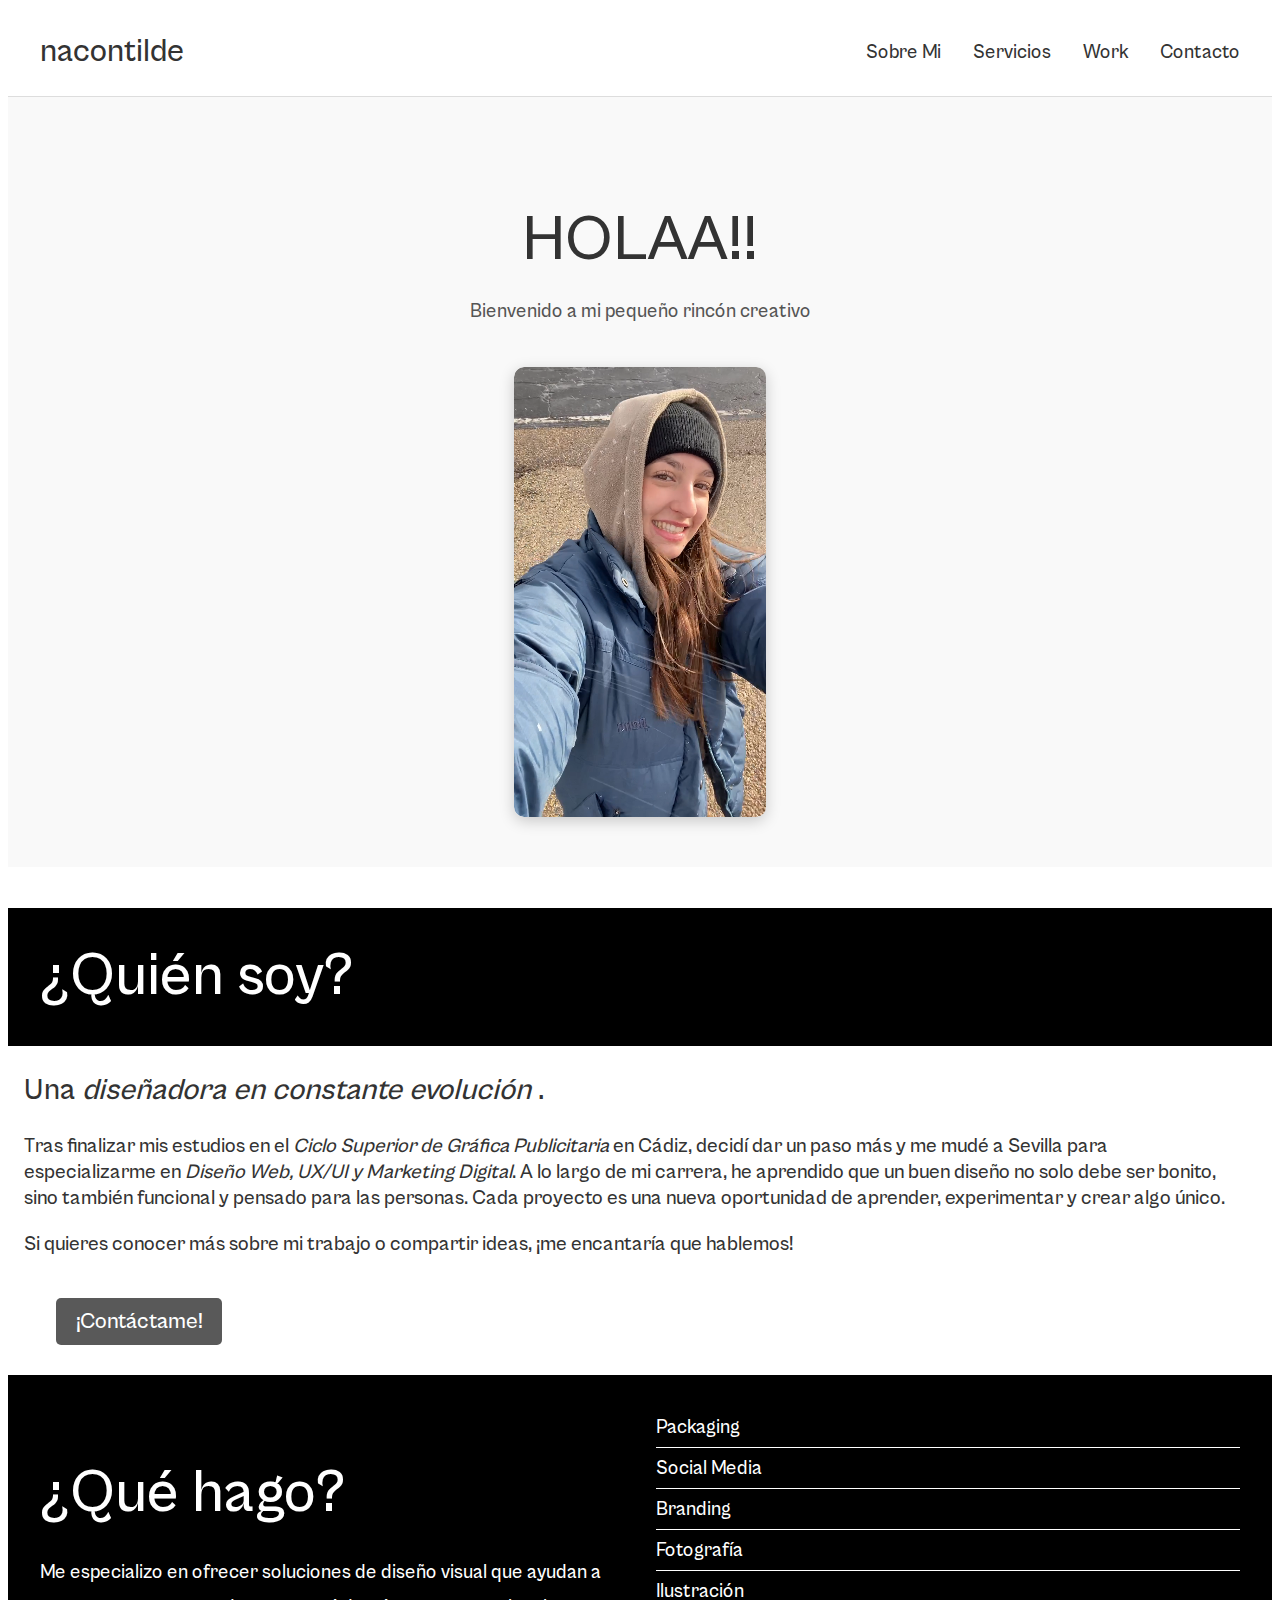
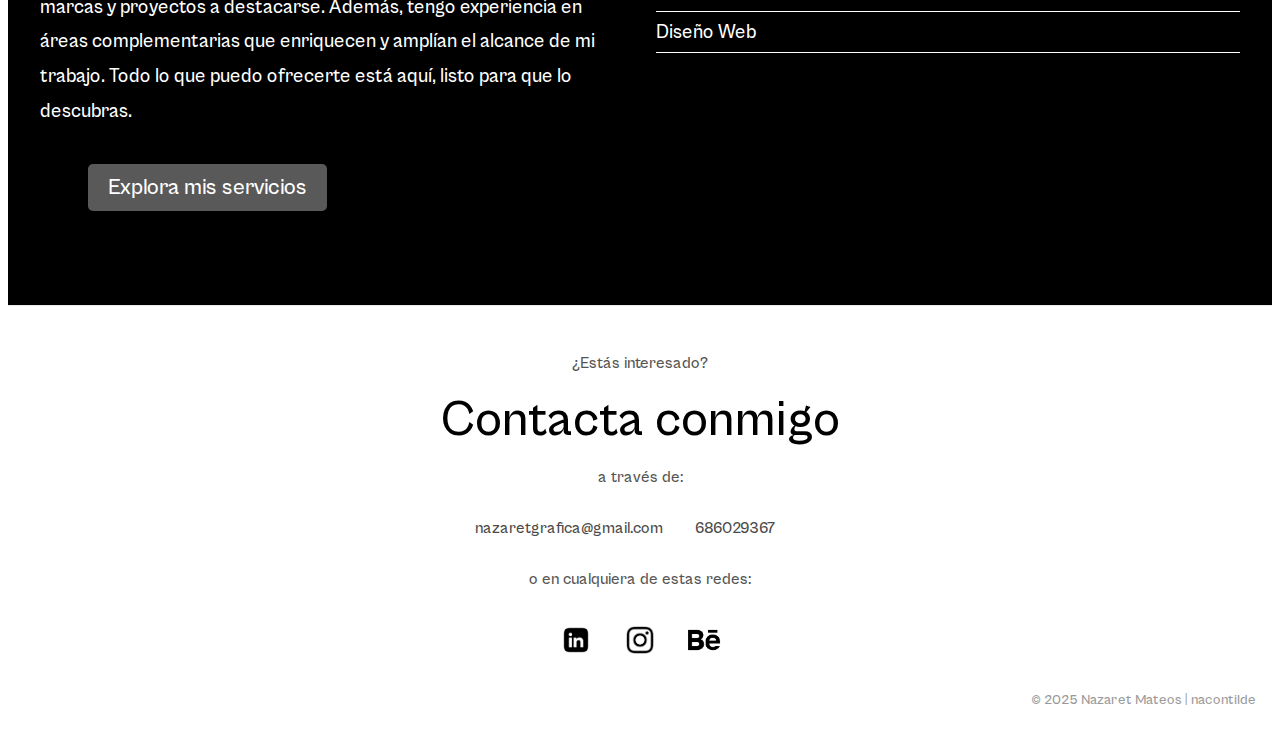
==== commit 80ecfb6a: "guardar" ====
--- a/Portfolio/About.html
+++ b/Portfolio/About.html
@@ -59,11 +59,7 @@
     </div>
   </section>
   
-  <section class="parallax">
-    <h2 class="visually-hidden">Fondo decorativo</h2> 
-    <div class="parallax__content">
-    </div>
-  </section>
+
   
 
 
--- a/Portfolio/portfolio.css
+++ b/Portfolio/portfolio.css
@@ -107,19 +107,38 @@
 
 /* Boton hamburguesa */
 .header__toggle {
-  display: none;
+  display: flex;
   background: none;
   border: none;
   font-size: 2rem;
   cursor: pointer;
   color: #333;
+  z-index: 100;
 }
 
 @media (max-width: 768px) {
   .header__toggle {
     display: block;
   }
-}
+
+  .header__nav {
+    display: none; 
+  }
+
+  .header__nav--active {
+    display: flex;
+    flex-direction: column;
+    background-color: #fff;
+    padding: 1rem;
+    gap: 1rem;
+    position: absolute;
+    top: 100%;
+    left: 0;
+    width: 100%;
+    z-index: 10;
+  }
+}
+
 
 /* Media queries HEADER */
 
@@ -720,68 +739,7 @@
 }
 
 
-/* Parallax  */
-.parallax {
-  position: relative;
-  height: 200px;
-  background-image: url('fotos/hormigon.jpg');
-  background-attachment: fixed;
-  background-position: center;
-  background-repeat: no-repeat;
-  background-size: cover;
-}
-
-.parallax__content {
-  position: absolute;
-  top: 50%;
-  left: 50%;
-  transform: translate(-50%, -50%);
-  text-align: center;
-  color: white;
-  font-size: 2rem;
-  font-weight: bold;
-  text-shadow: 0 2px 4px rgba(0, 0, 0, 0.8);
-}
-
-/* Media Queries */
-
-/* Pantallas pequeñas (móviles, menos de 768px) */
-@media (max-width: 768px) {
-  .parallax {
-    height: 150px;
-    background-attachment: scroll;
-  }
-
-  .parallax__content {
-    font-size: 1.5rem;
-  }
-}
-
-/* Tablets (entre 768px y 1024px) */
-@media (min-width: 768px) and (max-width: 1024px) {
-  .parallax {
-    height: 180px;
-    background-attachment: fixed;
-    background-size: cover;
-  }
-
-  .parallax__content {
-    font-size: 1.8rem;
-  }
-}
-
-/* Pantallas grandes (más de 1024px) */
-@media (min-width: 1025px) {
-  .parallax {
-    height: 300px;
-    background-attachment: fixed;
-    background-size: cover;
-  }
-
-  .parallax__content {
-    font-size: 2.5rem;
-  }
-}
+
 
 
 
@@ -1072,6 +1030,16 @@
 
 }
 
+.visually-hidden {
+  position: absolute;
+  width: 1px;
+  height: 1px;
+  margin: -1px;
+  padding: 0;
+  overflow: hidden;
+  white-space: nowrap;
+  border: 0;
+}
 
 .servicios {
   display: flex;
@@ -2164,7 +2132,7 @@
   transition: transform 0.5s ease-in-out;
   width: 100%;
   height: 100%;
-  text-align: -webkit-center;
+  align-items: center;
 }
 
 .lagama-item {
@@ -2291,7 +2259,7 @@
   transition: transform 0.5s ease-in-out;
   width: 100%;
   height: 100%;
-  text-align: -webkit-center;
+  align-items: center;
 }
 
 .qaiso-item {
@@ -2354,7 +2322,7 @@
   transition: transform 0.5s ease-in-out;
   width: 100%;
   height: 100%;
-  text-align: -webkit-center;
+  align-items: center;
 }
 
 .aguadir-item {
@@ -2482,7 +2450,7 @@
   transition: transform 0.5s ease-in-out;
   width: 100%;
   height: 100%;
-  text-align: -webkit-center;
+  align-items: center;
 }
 
 .tridente-item {
@@ -2585,6 +2553,7 @@
   object-fit: cover;
   border-radius: 10px;
   transition: transform 0.3s ease, opacity 0.3s ease;
+  width: 20%;
 }
 
 .work__item:hover .work__image {
@@ -2846,7 +2815,7 @@
 .contact__input,
 .contact__textarea {
   background-color: #b9b9b935;
-  color: #000000;
+  color: #ffffff;
   border: 1px solid #333;
   padding: 0.8rem;
   font-size: 1rem;
@@ -2997,10 +2966,8 @@
 }
 
 .footer__intro {
-  font-family: 'Cabinet Grotesk', sans-serif;
   font-size: 1rem;
-  margin-bottom: 0.5rem;
-  color: #666;
+  color: #555;
 }
 
 .footer__title {
@@ -3015,8 +2982,6 @@
 .footer__text {
   font-size: 1rem;
   color: #555;
-  margin-bottom: 1px;
-  margin-top: 2px;
 }
 
 .footer__contacto {
@@ -3181,226 +3146,212 @@
   .footer__title {
     font-size: 50px;
   }
-
-  .footer__text,
-  .footer__intro {
-    * {
-      box-sizing: border-box;
-      font-family: 'Cabinet Grotesk';
-    }
-
-    body {
-      background-color: #ffffff;
-      color: #333;
-    }
-
-
-    .header {
-      background-color: #fff;
-      border-bottom: 1px solid #ddd;
-      padding: 1rem 2rem;
-      position: sticky;
-      top: 0;
-      z-index: 100;
-    }
-
-    .header__container {
-      display: flex;
-      justify-content: space-between;
-      align-items: center;
-    }
-
-    .header__logo-container {
-      display: flex;
-      align-items: center;
-      gap: 0.5rem;
-    }
-
-    .header__logo-imagen {
-      width: 3.75rem;
-      height: 3.75rem;
-      border-radius: 50%;
-    }
-
-    .header__logo {
-      font-size: 1.5rem;
-      font-weight: bold;
-      text-decoration: none;
-      color: #333;
-    }
-
-    .header__menu {
-      list-style: none;
-      display: flex;
-      gap: 2rem;
-    }
-
-    .header__menu-link {
-      text-decoration: none;
-      color: #333;
-      font-size: 1rem;
-      transition: color 0.3s;
-    }
-
-    .header__menu-link:hover {
-      text-decoration: underline;
-    }
-
-    .header__menu-item--dropdown {
-      position: relative;
-    }
-
-    .header__submenu {
-      list-style: none;
-      position: absolute;
-      top: 100%;
-      left: 0;
-      background-color: #fff;
-      border: 1px solid #ddd;
-      box-shadow: 0 0.25rem 0.375rem rgba(0, 0, 0, 0.1);
-      display: none;
-      flex-direction: column;
-      padding: 0.5rem 0;
-      z-index: 10;
-    }
-
-    .header__submenu-item {
-      padding: 0.5rem 1rem;
-    }
-
-    .header__submenu-link {
-      text-decoration: none;
-      color: #333;
-      font-size: 0.9rem;
-      transition: color 0.3s;
-    }
-
-    .header__submenu-link:hover {
-      text-decoration: underline;
-    }
-
-    .header__menu-item--dropdown:hover .header__submenu {
-      display: flex;
-    }
-
-
-    .header__toggle {
-      display: none;
-      background: none;
-      border: none;
-      font-size: 2rem;
-      cursor: pointer;
-      color: #333;
-    }
-
-
-
-    @media (min-width: 1200px) {
-      .header__logo {
-        font-size: 2rem;
-      }
-
-      .header__menu-link {
-        font-size: 1.2rem;
-      }
-    }
-
-
-    @media (max-width: 1199px) {
-      .header__menu {
-        gap: 1.5rem;
-      }
-
-      .header__menu-link {
-        font-size: 1rem;
-      }
-
-      .header__submenu {
-        position: static;
-        box-shadow: none;
-        border: none;
-        padding: 0.5rem;
-      }
-
-      .header__submenu-item {
-        padding: 0.5rem 0;
-      }
-    }
-
-
-    @media (max-width: 768px) {
-      .header__nav {
-        display: none;
-      }
-
-      .header__nav--active {
-        display: flex;
-        flex-direction: column;
-        background-color: #fff;
-        padding: 1rem;
-        gap: 1rem;
-        position: absolute;
-        top: 100%;
-        left: 0;
-        width: 100%;
-        z-index: 10;
-      }
-
-      .header__menu {
-        gap: 1rem;
-        padding: 1rem;
-      }
-
-      .header__menu-link {
-        font-size: 1.2rem;
-      }
-    }
-
-
-    @media (max-width: 480px) {
-      .header {
-        padding: 0.5rem 1rem;
-      }
-
-      .header__logo {
-        font-size: 1.2rem;
-      }
-
-      .header__menu-link {
-        font-size: 1rem;
-      }
-
-      .header__logo-imagen {
-        width: 2.5rem;
-        height: 2.5rem;
-      }
-    }
-
+}
+
+.footer__text,
+.footer__intro {
+  font-size: 1rem;
+  color: #555;
+}
+
+
+.header {
+  background-color: #fff;
+  border-bottom: 1px solid #ddd;
+  padding: 1rem 2rem;
+  position: sticky;
+  top: 0;
+  z-index: 100;
+}
+
+.header__container {
+  display: flex;
+  justify-content: space-between;
+  align-items: center;
+}
+
+.header__logo-container {
+  display: flex;
+  align-items: center;
+  gap: 0.5rem;
+}
+
+.header__logo-imagen {
+  width: 3.75rem;
+  height: 3.75rem;
+  border-radius: 50%;
+}
+
+.header__logo {
+  font-size: 1.5rem;
+  font-weight: bold;
+  text-decoration: none;
+  color: #333;
+}
+
+.header__menu {
+  list-style: none;
+  display: flex;
+  gap: 2rem;
+}
+
+.header__menu-link {
+  text-decoration: none;
+  color: #333;
+  font-size: 1rem;
+  transition: color 0.3s;
+}
+
+.header__menu-link:hover {
+  text-decoration: underline;
+}
+
+.header__menu-item--dropdown {
+  position: relative;
+}
+
+.header__submenu {
+  list-style: none;
+  position: absolute;
+  top: 100%;
+  left: 0;
+  background-color: #fff;
+  border: 1px solid #ddd;
+  box-shadow: 0 0.25rem 0.375rem rgba(0, 0, 0, 0.1);
+  display: none;
+  flex-direction: column;
+  padding: 0.5rem 0;
+  z-index: 10;
+}
+
+.header__submenu-item {
+  padding: 0.5rem 1rem;
+}
+
+.header__submenu-link {
+  text-decoration: none;
+  color: #333;
+  font-size: 0.9rem;
+  transition: color 0.3s;
+}
+
+.header__submenu-link:hover {
+  text-decoration: underline;
+}
+
+.header__menu-item--dropdown:hover .header__submenu {
+  display: flex;
+}
+
+
+.header__toggle {
+  background: none;
+  border: none;
+  font-size: 2rem;
+  cursor: pointer;
+  color: #333;
+}
+
+
+@media (min-width: 1200px) {
+  .header__logo {
+    font-size: 2rem;
+  }
+
+  .header__menu-link {
+    font-size: 1.2rem;
+  }
+}
+
+
+@media (max-width: 1199px) {
+  .header__menu {
+    gap: 1.5rem;
+  }
+
+  .header__menu-link {
     font-size: 1rem;
-
-  }
-
-  .footer__contacto {
-    flex-direction: row;
-    gap: 2rem;
-  }
-
-  .footer__socials {
-    gap: 1.5rem;
-  }
-
-  .footer__social {
-    width: 40px;
-    height: 40px;
-  }
-
-  .footer__bottom {
-    font-size: 0.875rem;
-
-  }
-
-  .footer__copyright {
-    text-align: right;
-
-  }
+  }
+
+  .header__submenu {
+    position: static;
+    box-shadow: none;
+    border: none;
+    padding: 0.5rem;
+  }
+
+  .header__submenu-item {
+    padding: 0.5rem 0;
+  }
+}
+
+
+@media (max-width: 768px) {
+  .header__nav {
+    display: none;
+  }
+
+  .header__nav--active {
+    display: flex;
+    flex-direction: column;
+    background-color: #fff;
+    padding: 1rem;
+    gap: 1rem;
+    position: absolute;
+    top: 100%;
+    left: 0;
+    width: 100%;
+    z-index: 10;
+  }
+
+  .header__menu {
+    gap: 1rem;
+    padding: 1rem;
+  }
+
+  .header__menu-link {
+    font-size: 1.2rem;
+  }
+}
+
+@media (max-width: 480px) {
+  .header {
+    padding: 0.5rem 1rem;
+  }
+
+  .header__logo {
+    font-size: 1.2rem;
+  }
+
+  .header__menu-link {
+    font-size: 1rem;
+  }
+
+  .header__logo-imagen {
+    width: 2.5rem;
+    height: 2.5rem;
+  }
+}
+
+
+.footer__contacto {
+  flex-direction: row;
+  gap: 2rem;
+}
+
+.footer__socials {
+  gap: 1.5rem;
+}
+
+.footer__social {
+  width: 40px;
+  height: 40px;
+}
+
+.footer__bottom {
+  font-size: 0.875rem;
+}
+
+.footer__copyright {
+  text-align: right;
 }